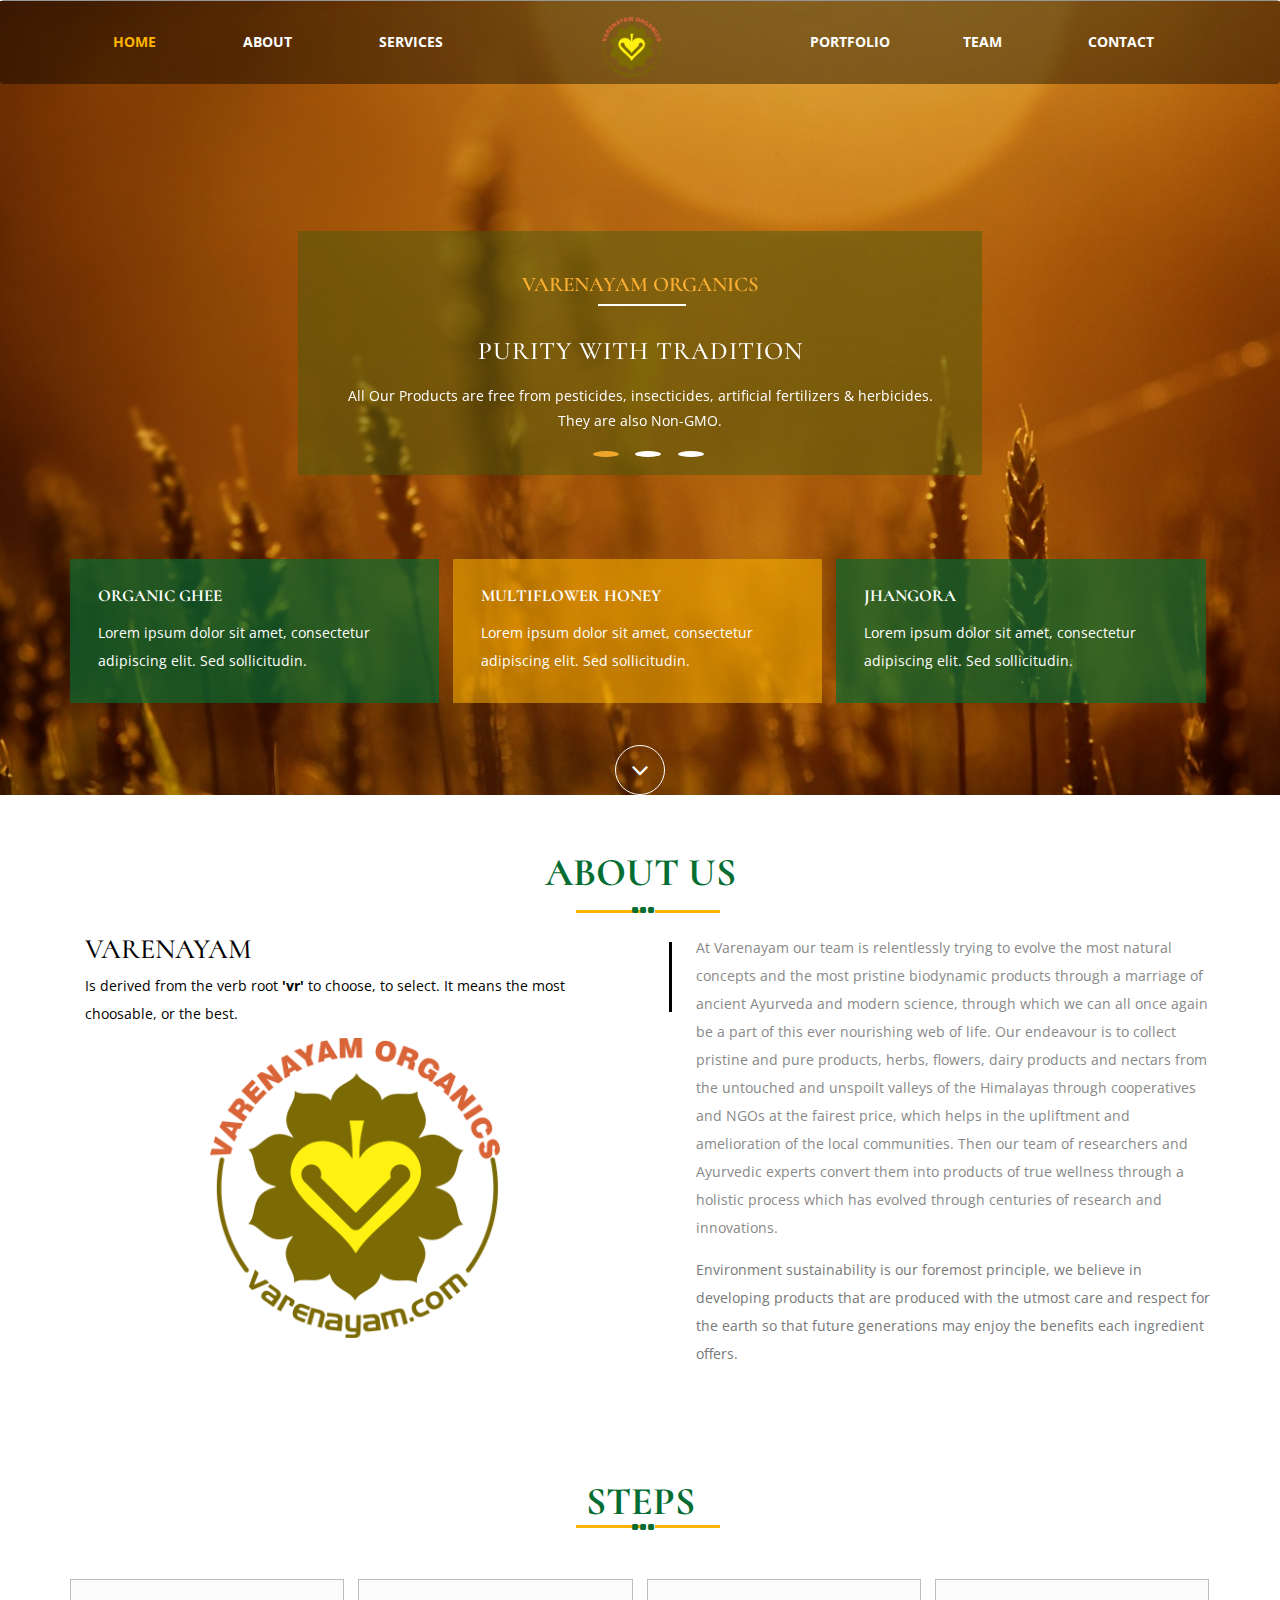
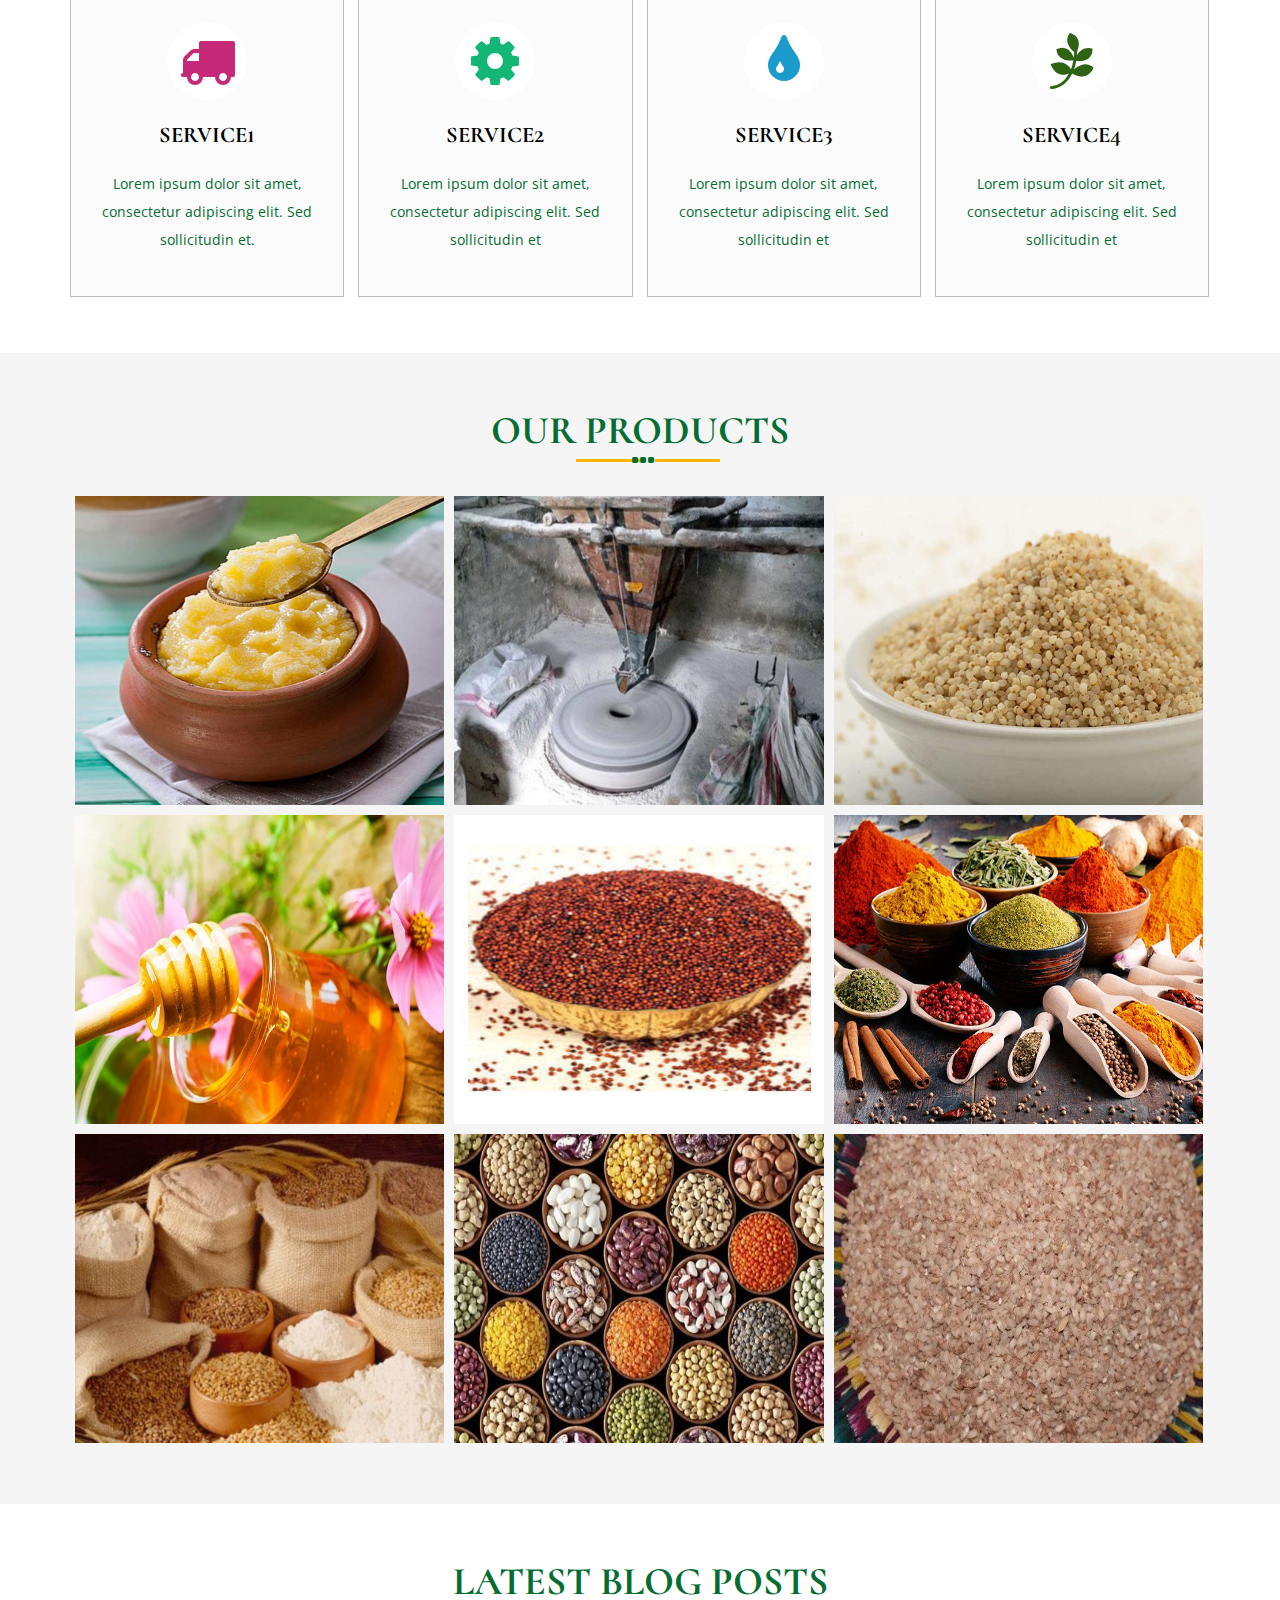
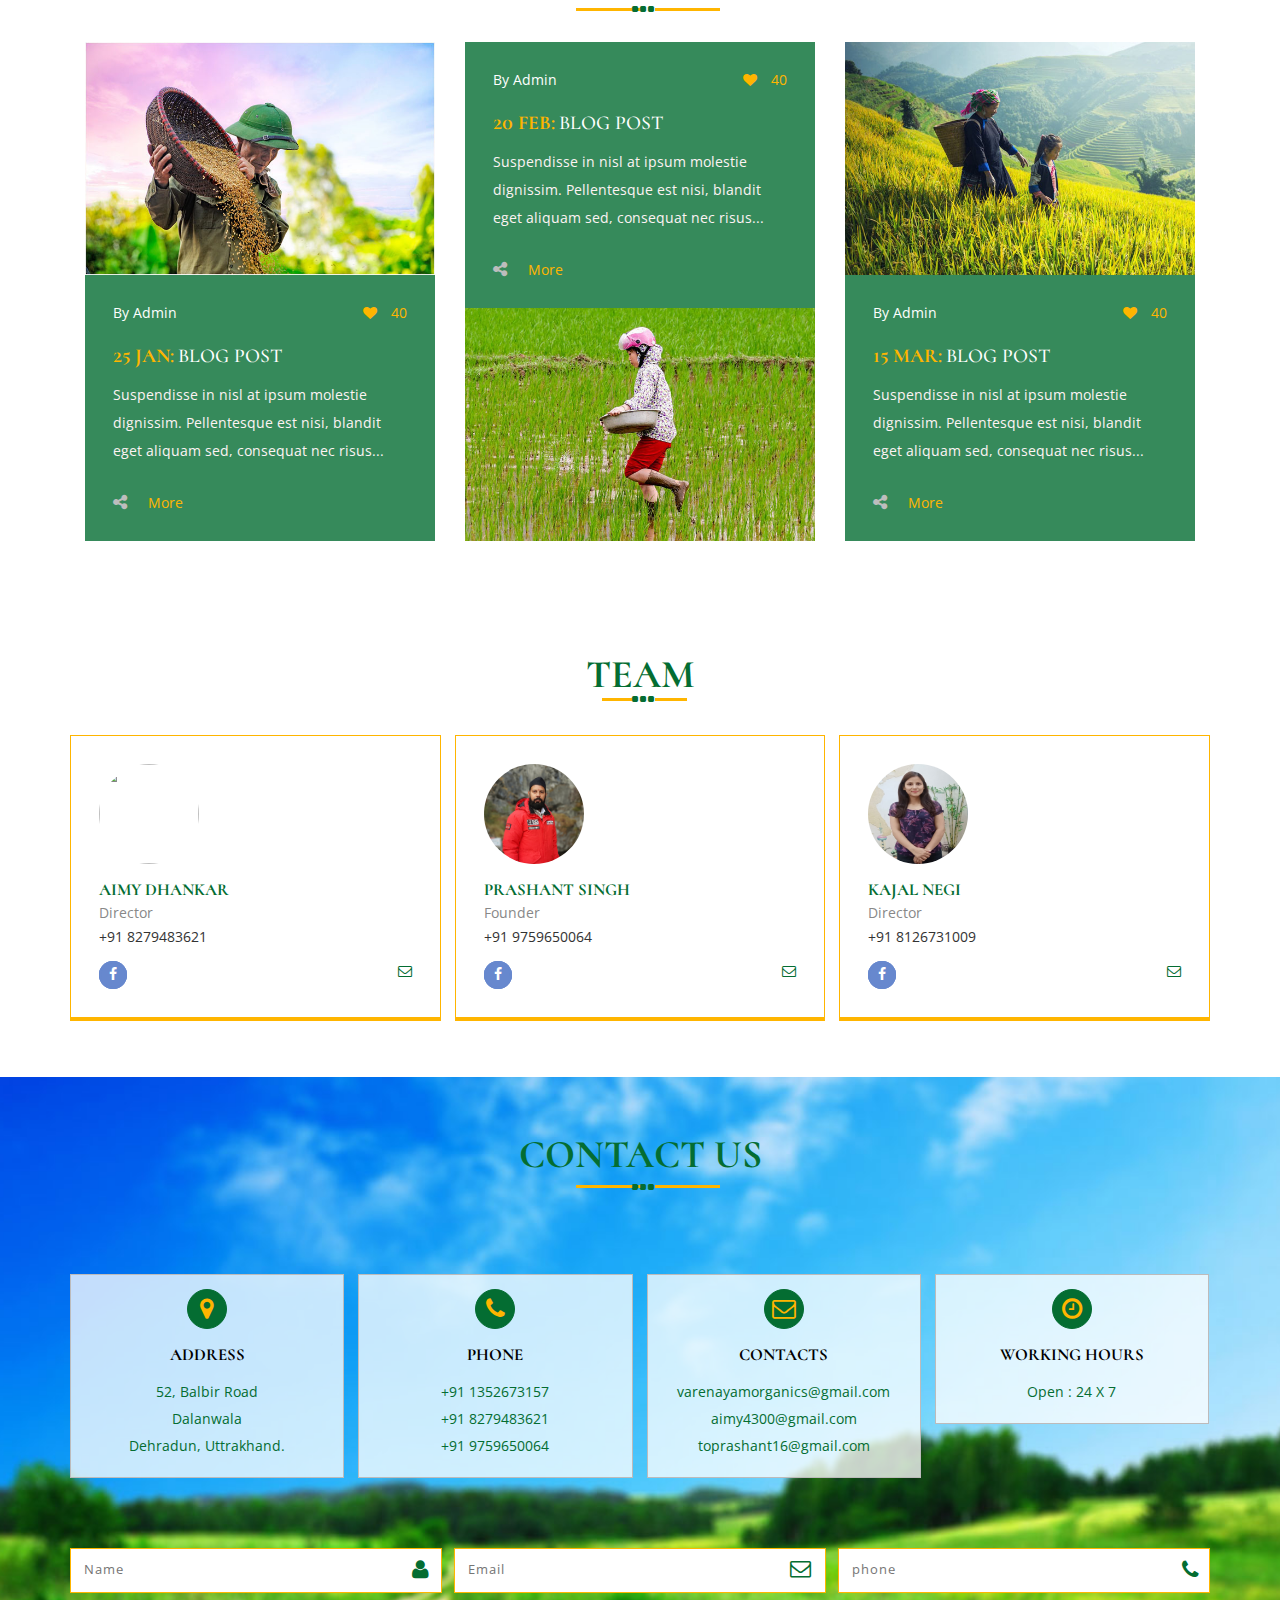
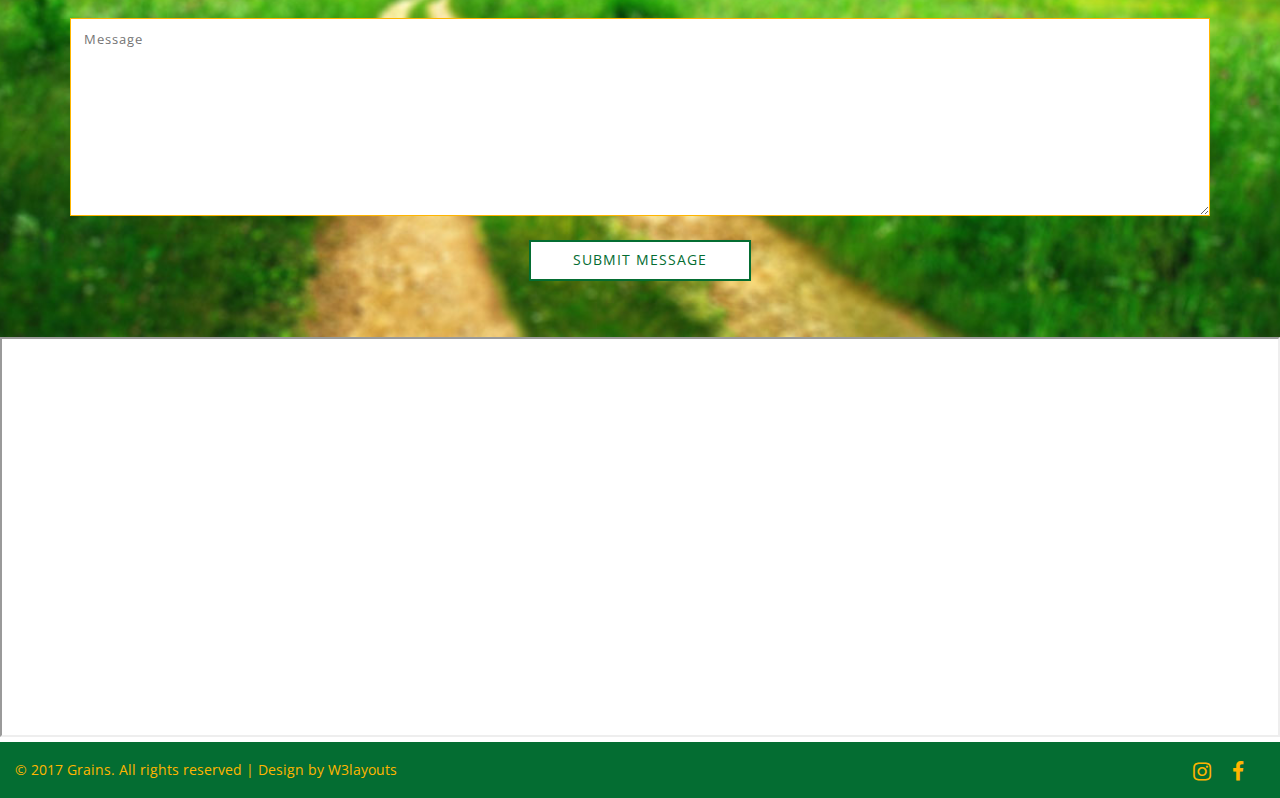
==== index.html @ 70517d74 "chnahes" ====
<!--
Author: W3layouts
Author URL: http://w3layouts.com
License: Creative Commons Attribution 3.0 Unported
License URL: http://creativecommons.org/licenses/by/3.0/
-->
<!DOCTYPE html>
<html lang="en">
<head>
<title>Varenayam Purity With Tradition</title>
<!-- custom-theme -->
<meta name="viewport" content="width=device-width, initial-scale=1">
<meta http-equiv="Content-Type" content="text/html; charset=utf-8" />
<meta name="keywords" content="Grains Responsive web template, Bootstrap Web Templates, Flat Web Templates, Android Compatible web template, 
Smartphone Compatible web template, free webdesigns for Nokia, Samsung, LG, SonyEricsson, Motorola web design" />
<script type="application/x-javascript"> addEventListener("load", function() { setTimeout(hideURLbar, 0); }, false);
		function hideURLbar(){ window.scrollTo(0,1); } </script>
<!-- //custom-theme -->
<script type="text/javascript" src="js/jquery-1.11.1.min.js"></script>
<script type="text/javascript" src="js/bootstrap.js"></script>

<!-- stylesheet -->
<link href="css/bootstrap.css" rel="stylesheet" type="text/css" media="all" />
<!-- Chocolat-CSS --> <link rel="stylesheet" href="css/chocolat.css"	  type="text/css" media="all">
<!-- animation --><link href="css/animate.css" rel="stylesheet" type="text/css" media="all">
<link href="css/style.css" rel="stylesheet" type="text/css" media="all" />
<!-- //stylesheet -->
<!-- online fonts -->
<link href="//fonts.googleapis.com/css?family=Cormorant+Unicase:300,400,500,600,700&subset=cyrillic,latin-ext,vietnamese" rel="stylesheet">
<link href='//fonts.googleapis.com/css?family=Open+Sans:400,300,300italic,400italic,600,600italic,700,700italic,800,800italic' rel='stylesheet' type='text/css'>
<!-- //online fonts -->
<!-- font-awesome-icons -->
<link href="css/font-awesome.css" type="text/css" rel="stylesheet"> 
<!-- //font-awesome-icons -->
<!-- Supportive-JavaScript -->
<script src="js/modernizr.js"></script>
<!-- //Supportive-JavaScript -->
<script type="text/javascript">
	jQuery(document).ready(function($) {
		$(".scroll").click(function(event){		
			event.preventDefault();
			$('html,body').animate({scrollTop:$(this.hash).offset().top},1000);
		});
	});
</script>
</head>
<body>
<!-- banner -->
<div class="banner">
	<nav class="navbar navbar-default">
		<div class="container">
		<div class="navbar-header navbar-left">
			<button type="button" class="navbar-toggle collapsed" data-toggle="collapse" data-target="#bs-example-navbar-collapse-1">
				<span class="sr-only">Toggle navigation</span>
				<span class="icon-bar"></span>
				<span class="icon-bar"></span>
				<span class="icon-bar"></span>
			</button>
			<div class="w3_navigation_pos">
				<a href="index.html"><img src = 'images/logo.png' style  = "width: 10%"></a>
			</div>
		</div>
		<!-- Collect the nav links, forms, and other content for toggling -->
		<div class="collapse navbar-collapse navbar-right" id="bs-example-navbar-collapse-1">
			<nav class="link-effect-2" id="link-effect-2">
				<ul class="nav navbar-nav">
					<li class="active"><a href="index.html" class="scroll"><span data-hover="Home">Home</span></a></li>
					<li><a href="#about" class="scroll"><span data-hover="About" >About</span></a></li>
					<li><a href="#services" class="scroll"><span data-hover="Services">Services</span></a></li>
					<li><a href="#por" class="scroll"><span data-hover="Portfolio">Portfolio</span></a></li>
					<li><a href="#team" class="scroll"><span data-hover="Portfolio">Team</span></a></li>
					<li><a href="#contact" class="scroll"><span data-hover="Contact">Contact</span></a></li>
				</ul>
			</nav>
		</div>
		</div>
	</nav>	
	<div class="banner-info">
		<div class="container">
			<div class="slider">
				<div class="callbacks_container">
					<ul class="rslides" id="slider4">
						<li>
							<div class="w3ls-text">
								<h5>VARENAYAM ORGANICS</h5>
								<h3>Purity With Tradition</h3>
								<p>All Our Products are free from pesticides, insecticides, artificial fertilizers & herbicides. <br /> They are also Non-GMO.</p>
							</div>
						</li>
						<li>
							<div class="w3ls-text">
								<h5>Vision</h5>
								<h3>holistic nourishment of body, mind and soul</h3>
								<p>We pride ourselves on growing herbs in the natural environs to maximize nutritional quality, health and environmental sustainability.</p>
							</div>
						</li>
						<li>
							<div class="w3ls-text">
								<h5>Quality Assurance</h5>
								<h3>Building Trust and relationships</h3>
								<p>At Varenayam we believe in the ideology of developing and nurturing trust and relationships starting from the producer till the consumer. </br> We believe in fair trade practices.</p>
							</div>
						</li>
					</ul>
				</div>
				<script src="js/responsiveslides.min.js"></script>
				<script>
					// You can also use "$(window).load(function() {"
					$(function () {
					  // Slideshow 4
					  $("#slider4").responsiveSlides({
						auto: true,
						pager:true,
						nav:true,
						speed: 500,
						namespace: "callbacks",
						before: function () {
						  $('.events').append("<li>before event fired.</li>");
						},
						after: function () {
						  $('.events').append("<li>after event fired.</li>");
						}
					  });
				
					});
				 </script>
				<!--banner Slider starts Here-->
			</div>
		</div>
		<div class="banner-bottom">
			<div class="container">
				<div class="col-md-4 col-sm-4 agile-banner-bottom-grid1 b1">
					<h3>Organic Ghee</h3>
					<p>Lorem ipsum dolor sit amet, consectetur adipiscing elit. Sed sollicitudin.</p>
				</div>
				<div class="col-md-4 col-sm-4 agile-banner-bottom-grid1 b2">
					<h3>Multiflower Honey</h3>
					<p>Lorem ipsum dolor sit amet, consectetur adipiscing elit. Sed sollicitudin.</p>
				</div>
				<div class="col-md-4 col-sm-4 agile-banner-bottom-grid1">
					<h3>Jhangora</h3>
					<p>Lorem ipsum dolor sit amet, consectetur adipiscing elit. Sed sollicitudin.</p>
				</div>
				<div class="clearfix"></div>
			</div>	
		</div>
		<div class="w3-arrow bounce animated">
			<a href="#about" class="scroll"><i class="fa fa-angle-down" aria-hidden="true"></i></a>
		</div>

	</div>
</div>
<!-- //banner -->	
<!-- about -->
<div class="jarallax agileits-about agile-section" id="about">
	<div class="container">
		<span class="wthree-line wthree-left"></span>
		<span class="wthree-line wthree-right"></span>
		<i class="fa fa-ellipsis-h" aria-hidden="true"></i>
		<h3 class="agileits-title text-center">about us</h3>
		<div class="w3agile-about">
			<div class="col-md-6 col-sm-6 col-xs-6 w3_agileits-about-left">
				<div class="agile-about-left">
					<h2 class="agileits-title">VARENAYAM</h2>
					<p>Is derived from the verb root <b>'vr'</b> to choose, to select. It means the most choosable, or the best.</p>
				</div>
				<div class="w3_agileits-about-bottom">
				</div>
			</div>
			<div class="col-md-6 col-sm-6 col-xs-6 w3_agileits-about-right">
				<span class="w3ls-abt"></span>
				<p>At Varenayam our team is relentlessly trying to evolve the most natural concepts and the most
					pristine biodynamic products through a marriage of ancient Ayurveda and modern science, through
					which we can all once again be a part of this ever nourishing web of life. Our endeavour is to collect
					pristine and pure products, herbs, flowers, dairy products and nectars from the untouched and
					unspoilt valleys of the Himalayas through cooperatives and NGOs at the fairest price, which helps in
					the upliftment and amelioration of the local communities. Then our team of researchers and
					Ayurvedic experts convert them into products of true wellness through a holistic process which has
					evolved through centuries of research and innovations. </p>
				<span class="w3ls-txt">Environment sustainability is our foremost principle, we believe in developing products that are
					produced with the utmost care and respect for the earth so that future generations may enjoy the
					benefits each ingredient offers. </span>
			</div>
			<div class="clearfix"></div>
		</div>
	</div>
</div>	
<!-- //about -->
<!-- services -->
<div class="jarallax agileits-services agile-section" id="services">
	<div class="container">
		<span class="wthree-line wthree-left"></span>
		<span class="wthree-line wthree-right"></span>
		<i class="fa fa-ellipsis-h" aria-hidden="true"></i>
		<h3 class="agileits-title text-center">Steps</h3>
		<div class="w3agile-services text-center">
			<div class="col-md-3 w3_agileits-service-grid">
				<span class="w3ls-icon fa fa-truck" aria-hidden="true"></span>
				<h4>service1</h4>
				<p>Lorem ipsum dolor sit amet, consectetur adipiscing elit. Sed sollicitudin et.</p>
			</div>
			<div class="col-md-3 w3_agileits-service-grid sr1">
				<span class="w3ls-icon fa fa-cog" aria-hidden="true"></span>
				<h4>service2</h4>
				<p>Lorem ipsum dolor sit amet, consectetur adipiscing elit. Sed sollicitudin et</p>
			</div>
			<div class="col-md-3 w3_agileits-service-grid sr2">
				<span class="w3ls-icon fa fa-tint" aria-hidden="true"></span>
				<h4>service3</h4>
				<p>Lorem ipsum dolor sit amet, consectetur adipiscing elit. Sed sollicitudin et</p>
			</div>
			<div class="col-md-3 w3_agileits-service-grid">
				<span class="w3ls-icon fa fa-pagelines" aria-hidden="true"></span>
				<h4>service4</h4>
				<p>Lorem ipsum dolor sit amet, consectetur adipiscing elit. Sed sollicitudin et</p>
			</div>
			<div class="clearfix"></div>
		</div>
	</div>
</div>	
<!-- //services -->
<!-- portfolio -->	
<div class="jarallax wthreelocationsaits agile-section" id="portfolio">
	<div class="container">
		<span class="wthree-line wthree-left"></span>
		<span class="wthree-line wthree-right"></span>
		<i class="fa fa-ellipsis-h" aria-hidden="true"></i>
			<h3 class="agileits-title text-center">Our Products</h3>
			<section class="grid3d vertical" id="grid3d">
				<div class="grid-wrap">
					<div class="grid">
						<figure class="col-md-4 effect-zoe"><img src="images/ghee.jpg" alt="Odyssey"><figcaption><h4>Cow Desi Ghee</h4></figcaption></figure>
						<figure class="col-md-4 effect-zoe"><img src="images/chakki.jpeg" alt="Odyssey"><figcaption><h4>Whole Wheat Flour</h4></figcaption></figure>
						<figure class="col-md-4 effect-zoe"><img src="images/Jhangora.jpg" alt="Odyssey"><figcaption><h4>Jhangora</h4></figcaption></figure>
						<figure class="col-md-4 effect-zoe"><img src="images/honey.jpg" alt="Odyssey"><figcaption><h4>Multi Flower Honey</h4></figcaption></figure>
						<figure class="col-md-4 effect-zoe"><img src="images/madwa.jpg" alt="Odyssey"><figcaption><h4>Mandua</h4></figcaption></figure>
						<figure class="col-md-4 effect-zoe"><img src="images/spices.jpg" alt="Odyssey"><figcaption><h4>Spices</h4></figcaption></figure>
						<figure class="col-md-4 effect-zoe"><img src="images/mflour.jpg" alt="Odyssey"><figcaption><h4>Multi Grain Flour</h4></figcaption></figure>
						<figure class="col-md-4 effect-zoe"><img src="images/dals.jpeg" alt="Odyssey"><figcaption><h4>Pulses</h4></figcaption></figure>
						<figure class="col-md-4 effect-zoe"><img src="images/rrice.jpg" alt="Odyssey"><figcaption><h4>Red Rice</h4></figcaption></figure>
					</div>
				</div>
				<div class="content">
					<div>
						<div class="dummy-img dummy-img-1"><img src="images/ghee.jpg" alt="Odyssey"></div>
						<p class="dummy-text aitsheadingw3">Cow Desi Ghee</p>
						<p class="dummy-text">Contrary to popular belief, Lorem Ipsum is not simply random text. It has roots in a piece of classical Latin literature from 45 BC, making it over 2000 years old. Richard McClintock, a Latin professor at Hampden-Sydney College in Virginia. Lorem ipsum dolor sit amet, consectetur adipisicing elit, sed do eiusmod tempor incididunt ut labore et dolore magna aliqua.</p>
					</div>
					<div>
						<div class="dummy-img dummy-img-2"><img src="images/chakki.jpeg" alt="Odyssey"></div>
						<p class="dummy-text aitsheadingw3">Whole Wheat Flour</p>
						<p class="dummy-text">Contrary to popular belief, Lorem Ipsum is not simply random text. It has roots in a piece of classical Latin literature from 45 BC, making it over 2000 years old. Richard McClintock, a Latin professor at Hampden-Sydney College in Virginia. Lorem ipsum dolor sit amet, consectetur adipisicing elit, sed do eiusmod tempor incididunt ut labore et dolore magna aliqua.</p>
					</div>
					<div>
						<div class="dummy-img dummy-img-3"><img src="images/Jhangora.jpg" alt="Odyssey"></div>
						<p class="dummy-text aitsheadingw3">Jhangora</p>
						<p class="dummy-text">Contrary to popular belief, Lorem Ipsum is not simply random text. It has roots in a piece of classical Latin literature from 45 BC, making it over 2000 years old. Richard McClintock, a Latin professor at Hampden-Sydney College in Virginia. Lorem ipsum dolor sit amet, consectetur adipisicing elit, sed do eiusmod tempor incididunt ut labore et dolore magna aliqua.</p>
					</div>
					<div>
						<div class="dummy-img dummy-img-4"><img src="images/honey.jpg" alt="Odyssey"></div>
						<p class="dummy-text aitsheadingw3">Multi Flower Honey</p>
						<p class="dummy-text">Contrary to popular belief, Lorem Ipsum is not simply random text. It has roots in a piece of classical Latin literature from 45 BC, making it over 2000 years old. Richard McClintock, a Latin professor at Hampden-Sydney College in Virginia. Lorem ipsum dolor sit amet, consectetur adipisicing elit, sed do eiusmod tempor incididunt ut labore et dolore magna aliqua.</p>
					</div>
					<div>
						<div class="dummy-img dummy-img-5"><img src="images/madwa.jpg" alt="Odyssey"></div>
						<p class="dummy-text aitsheadingw3">Mandua</p>
						<p class="dummy-text">Contrary to popular belief, Lorem Ipsum is not simply random text. It has roots in a piece of classical Latin literature from 45 BC, making it over 2000 years old. Richard McClintock, a Latin professor at Hampden-Sydney College in Virginia. Lorem ipsum dolor sit amet, consectetur adipisicing elit, sed do eiusmod tempor incididunt ut labore et dolore magna aliqua.</p>
					</div>
					<div>
						<div class="dummy-img dummy-img-6"><img src="images/spices.jpg" alt="Odyssey"></div>
						<p class="dummy-text aitsheadingw3">Spices</p>
						<p class="dummy-text">Contrary to popular belief, Lorem Ipsum is not simply random text. It has roots in a piece of classical Latin literature from 45 BC, making it over 2000 years old. Richard McClintock, a Latin professor at Hampden-Sydney College in Virginia. Lorem ipsum dolor sit amet, consectetur adipisicing elit, sed do eiusmod tempor incididunt ut labore et dolore magna aliqua.</p>
					</div>
					<div>
						<div class="dummy-img dummy-img-7"><img src="images/mflour.jpg" alt="Odyssey"></div>
						<p class="dummy-text aitsheadingw3">Multi Grain Flour</p>
						<p class="dummy-text">Contrary to popular belief, Lorem Ipsum is not simply random text. It has roots in a piece of classical Latin literature from 45 BC, making it over 2000 years old. Richard McClintock, a Latin professor at Hampden-Sydney College in Virginia. Lorem ipsum dolor sit amet, consectetur adipisicing elit, sed do eiusmod tempor incididunt ut labore et dolore magna aliqua.</p>
					</div>
					<div>
						<div class="dummy-img dummy-img-8"><img src="images/dals.jpeg" alt="Odyssey"></div>
						<p class="dummy-text aitsheadingw3">Pulses</p>
						<p class="dummy-text">Contrary to popular belief, Lorem Ipsum is not simply random text. It has roots in a piece of classical Latin literature from 45 BC, making it over 2000 years old. Richard McClintock, a Latin professor at Hampden-Sydney College in Virginia. Lorem ipsum dolor sit amet, consectetur adipisicing elit, sed do eiusmod tempor incididunt ut labore et dolore magna aliqua.</p>
					</div>
					<div>
						<div class="dummy-img dummy-img-9"><img src="images/rrice.jpg" alt="Odyssey"></div>
						<p class="dummy-text aitsheadingw3">Red Rice</p>
						<p class="dummy-text">Contrary to popular belief, Lorem Ipsum is not simply random text. It has roots in a piece of classical Latin literature from 45 BC, making it over 2000 years old. Richard McClintock, a Latin professor at Hampden-Sydney College in Virginia. Lorem ipsum dolor sit amet, consectetur adipisicing elit, sed do eiusmod tempor incididunt ut labore et dolore magna aliqua.</p>
					</div>
					<span class="loading"></span>
					<span class="icon close-content"><i class="fa fa-times" aria-hidden="true"></i></span>
				</div>
			</section>
		</div>
	</div>
	<!-- //portfolio -->
	<!-- blog -->	
<div class="blog jarallax  agile-section" id="blog">
	<div class="container">
		<span class="wthree-line wthree-left"></span>
		<span class="wthree-line wthree-right"></span>
		<i class="fa fa-ellipsis-h" aria-hidden="true"></i>
		<h3 class="agileits-title text-center">latest blog posts</h3>
		<div class="w3-blog-grids">
			<div class="col-md-4 col-sm-4 col-xs-4 w3-blog">
				<div class="agileits-img">
					<a href="#" data-toggle="modal" data-target="#myModal"> 
						<img src="images/2.jpg" alt="" class="img-responsive"/>
					</a>
				</div>  
				<div class="agileits-blog-bottom">	
					<div class="w3-agile-post-info">
						<ul>
							<li class="w3ls-icon-left">By <a href="#">Admin</a></li>
							<li class="w3ls-icon-right"><i class="fa fa-heart" aria-hidden="true"></i>40</li>
						</ul>
						<div class="clearfix"></div>
						<a href="#" data-toggle="modal" data-target="#myModal"><h5>25 jan:</h5>	<h4>blog post</h4></a>
						<p>Suspendisse in nisl at ipsum molestie dignissim. Pellentesque est nisi, blandit eget aliquam sed, consequat nec risus...</p>
					</div>
					<a href="#"><i class="w3-agile-share fa fa-share-alt" aria-hidden="true"></i></a>
					<div class="w3-blog w3l-button">
						<a href="#" data-toggle="modal" data-target="#myModal">More</a>
					</div>
				</div>
			</div>
			<div class="col-md-4 col-sm-4 col-xs-4 w3-blog b2">
				<div class="agileits-blog-bottom">		
					<div class="w3-agile-post-info">
						<ul>
							<li class="w3ls-icon-left">By <a href="#">Admin</a></li>
							<li class="w3ls-icon-right"><i class="fa fa-heart" aria-hidden="true"></i>40</li>
						</ul>
						<div class="clearfix"></div>
						<a href="#" data-toggle="modal" data-target="#myModal"><h5>20 feb:</h5>	<h4>blog post</h4></a>
						<p>Suspendisse in nisl at ipsum molestie dignissim. Pellentesque est nisi, blandit eget aliquam sed, consequat nec risus...</p>
					</div>
					<a href="#"><i class="w3-agile-share fa fa-share-alt" aria-hidden="true"></i></a>
					<div class="w3-blog w3l-button">
						<a href="#" data-toggle="modal" data-target="#myModal">More</a>
					</div>
				</div>
				<div class="agileits-img">
					<a href="#" data-toggle="modal" data-target="#myModal"> 
						<img src="images/10.jpg" alt="" class="img-responsive"/>
					</a>
				</div> 
			</div>	
			<div class="col-md-4 col-sm-4 col-xs-4 w3-blog b3">
				<div class="agileits-img">
					<a href="#" data-toggle="modal" data-target="#myModal"> 
						<img src="images/9.jpg" alt="" class="img-responsive"/>
					</a>
				</div>  
				 
				<div class="agileits-blog-bottom">		
					<div class="w3-agile-post-info">
						<ul>
							<li class="w3ls-icon-left">By <a href="#">Admin</a></li>
							<li class="w3ls-icon-right"><i class="fa fa-heart" aria-hidden="true"></i>40</li>
						</ul>
						<div class="clearfix"></div>
						<a href="#" data-toggle="modal" data-target="#myModal"><h5>15 mar:</h5>	<h4>blog post</h4></a>
						<p>Suspendisse in nisl at ipsum molestie dignissim. Pellentesque est nisi, blandit eget aliquam sed, consequat nec risus...</p>
					</div>
					<a href="#"><i class="w3-agile-share fa fa-share-alt" aria-hidden="true"></i></a>
					<div class="w3-blog w3l-button">
						<a href="#" data-toggle="modal" data-target="#myModal">More</a>
					</div>
			  </div>
			</div>
			<div class="clearfix"></div>
		</div>
     </div>	
    </div>
<!-- //blog -->	
<!-- team -->
<div class="jarallax agileits-team agile-section" id="team">
	<div class="container">
		<span class="wthree-line wthree-left"></span>
		<span class="wthree-line wthree-right"></span>
		<i class="fa fa-ellipsis-h" aria-hidden="true"></i>
		<h3 class="agileits-title text-center">team</h3>
		<div class="w3agile-team">
			<div class="col-md-4  col-sm-4 w3_agileits-team-grid">
				<img src="images/director.jpg" style="width: 100px; height: 100px;" class="img-responsive" alt="">
				<div class="team-text">
					<h4>Aimy Dhankar </h4>
					<p>Director</p>
					<span>+91 8279483621</span>
				</div>	
				 <div class="social">
                        <ul>
							<li><a class="icon fb" href="https://facebook.com/aimy4300"><i class="fa fa-facebook"></i></a></li>
						</ul>
				</div>
				<div class="team-msg">
					<a class="icon gp" href="mailto:aimy4300@gmail.com"><i class="fa fa-envelope-o"></i></a>
				</div>
				<div class="clearfix"></div>
			</div>
			<div class="col-md-4 col-sm-4 w3_agileits-team-grid t2">
				<img src="images/founder.jpg" style="width: 100px; height: 100px;" class="img-responsive" alt="">
				<div class="team-text">
					<h4>Prashant Singh</h4>
					<p>Founder</p>
					<span>+91 9759650064</span>
				</div>	
				 <div class="social">
                        <ul>
							<li><a class="icon fb" href="https://facebook.com/tomanuj"><i class="fa fa-facebook"></i></a></li>

						</ul>
				</div>
				<div class="team-msg">
					<a class="icon gp" href="#"><i class="fa fa-envelope-o"></i></a>
				</div>
				<div class="clearfix"></div>
			</div>
			<div class="col-md-4 col-sm-4 w3_agileits-team-grid">
				<img src="images/director1.jpg" style="width: 100px; height: 100px;" class="img-responsive" alt="">
				<div class="team-text">
					<h4>Kajal Negi</h4>
					<p>Director</p>
					<span>+91 8126731009</span>
				</div>	
				 <div class="social">
                        <ul>
							<li><a class="icon fb" href="https://facebook.com/kajal.negi"><i class="fa fa-facebook"></i></a></li>
						</ul>
				</div>
				<div class="team-msg">
					<a class="icon gp" href="#"><i class="fa fa-envelope-o"></i></a>
				</div>
				<div class="clearfix"></div>
			</div>
			<div class="clearfix"></div>
		</div>
	</div>
</div>	
<!-- //team -->
<!-- Contact-form -->
<div class="jarallax contact-form agile-section" id="contact">
	<div class="container">	
	<span class="wthree-line wthree-left"></span>
	<span class="wthree-line wthree-right"></span>
	<i class="fa fa-ellipsis-h" aria-hidden="true"></i>
	<h3 class="agileits-title text-center">Contact Us</h3>
	<div class="w3agile-contact text-center">
			<div class="col-md-3 col-sm-3 w3_agileits-contact-grid">
				<span class="w3ls-icon fa fa-map-marker" aria-hidden="true"></span>
				<h4>Address</h4>
				<ul>
					<li>52, Balbir Road</li>
					<li>Dalanwala</li>
					<li>Dehradun, Uttrakhand.</li>
				</ul>
			</div>
			<div class="col-md-3 col-sm-3 w3_agileits-contact-grid sr1">
				<span class="w3ls-icon fa fa-phone" aria-hidden="true"></span>
				<h4>phone</h4>
				<ul>
					<li>+91 1352673157</li>
					<li>+91 8279483621</li>
					<li>+91 9759650064</li>
				</ul>
			</div>
			<div class="col-md-3 col-sm-3 w3_agileits-contact-grid sr2">
				<span class="w3ls-icon fa fa-envelope-o fa-lg" aria-hidden="true"></span>
				<h4>contacts</h4>
				<ul>
					<li><a href="mailto:varenayamorganics@gmail.com">varenayamorganics@gmail.com</a></li>
					<li><a href="mailto:aimy4300@gmail.com">aimy4300@gmail.com</a></li>
					<li><a href="mailto:toprashant16@gmail.com">toprashant16@gmail.com</a></li>
				</ul>
			</div>
			<div class="col-md-3 col-sm-3 w3_agileits-contact-grid">
				<span class="w3ls-icon fa fa-clock-o" aria-hidden="true"></span>
				<h4>working hours</h4>
				<ul>
					<li>Open : <span> 24 X 7</span></li>
					<li><span></span></li>
					<li><span></span></li>
				</ul>
			</div>
			<div class="clearfix"></div>
		</div>
		<form action="#" method="post">
			<div class="w3ls-input">
				<input type="text" placeholder="Name" name="name" required="">
				<div class="w3l-icon w3ls-form-icon1"><i class="w3ls-icon fa fa-user" aria-hidden="true"></i></div>
			</div>	
			<div class="w3ls-input">
				<input type="email" placeholder="Email" name="email" class="email" required="">
				<div class="w3l-icon w3ls-form-icon2"><i class="w3ls-icon  fa fa-envelope-o fa-lg" aria-hidden="true"></i></div>
			</div>	
			<div class="w3ls-input">
				<input type="text" class="phone" placeholder="phone" name="phone" required="">
				<div class="w3l-icon w3ls-form-icon3"><i class="w3ls-icon  fa fa-phone" aria-hidden="true"></i></div>
			</div>
			<div class="clear"></div>
			<textarea placeholder="Message" name="message" required=""></textarea>
			<button class="btn1">Submit message</button>
		</form>
	</div>	
</div>	
<!-- //Contact-form -->
<!-- modal -->
<div class="modal about-modal fade" id="myModal" tabindex="-1" role="dialog">
	<div class="modal-dialog" role="document">
		<div class="modal-content">
			<div class="modal-header"> 
				<button type="button" class="close" data-dismiss="modal" aria-label="Close"><span aria-hidden="true">&times;</span></button>						
					<h4 class="modal-title">grains</h4>
			</div> 
			<div class="modal-body">
				<div class="agileits-w3layouts-info">
					<img src="images/2.jpg" alt="" />
					<p>Duis venenatis, turpis eu bibendum porttitor, sapien quam ultricies tellus, ac rhoncus risus odio eget nunc. Pellentesque ac fermentum diam. Integer eu facilisis nunc, a iaculis felis. Pellentesque pellentesque tempor enim, in dapibus turpis porttitor quis. Suspendisse ultrices hendrerit massa. Nam id metus id tellus ultrices ullamcorper.  Cras tempor massa luctus, varius lacus sit amet, blandit lorem. Duis auctor in tortor sed tristique. Proin sed finibus sem.</p>
				</div>
			</div>
		</div>
	</div>
</div>
<!-- //modal -->
<!-- map -->
<div class="agileits_w3layouts-map">
	<iframe src="https://www.google.com/maps/embed?pb=!1m18!1m12!1m3!1d3444.462750603203!2d78.0480968154597!3d30.30935271296375!2m3!1f0!2f0!3f0!3m2!1i1024!2i768!4f13.1!3m3!1m2!1s0x390929af2e5fb85f%3A0x569682c3dc7d3b33!2sBalbir%20Rd%2C%20Model%20Colony%2C%20Dalanwala%2C%20Dehradun%2C%20Uttarakhand%20248001!5e0!3m2!1sen!2sin!4v1580049917605!5m2!1sen!2sin"></iframe>
</div>
<!--//map -->
<!-- footer -->
<div class="agileits_w3layouts-footer">
	<div class="col-md-6  agileinfo-copyright">
		<p>© 2017 Grains. All rights reserved | Design by <a href="//w3layouts.com/">W3layouts</a></p>
	</div>
	<div class="col-md-6 agileinfo-icons">
		<ul>
			<li><a class="icon fb" href="https://facebook.com/varenayam"><i class="fa fa-facebook"></i></a></li>
			<li><a class="icon fb" href="https://instagram.com/varenayam.organics"><i class="fa fa-instagram"></i></a></li>
		</ul>
	</div>
</div>
<!-- //footer -->
<!--portfolio-JavaScript -->
		<script src="js/classie.js"></script>
		<script src="js/helper.js"></script>
		<script src="js/grid3d.js"></script>
		<script>
			new grid3D( document.getElementById( 'grid3d' ) );
		</script>
<!-- portfolio-JavaScript --
<script src="js/jarallax.js"></script>
<script src="js/SmoothScroll.min.js"></script>
<script type="text/javascript">
	/* init Jarallax */
	$('.jarallax').jarallax({
		speed: 0.5,
		imgWidth: 1366,
		imgHeight: 768
	})
</script>
<!-- here starts scrolling icon -->
		<script type="text/javascript">
			$(document).ready(function() {
				/*
					var defaults = {
					containerID: 'toTop', // fading element id
					containerHoverID: 'toTopHover', // fading element hover id
					scrollSpeed: 1200,
					easingType: 'linear' 
					};
				*/
										
				$().UItoTop({ easingType: 'easeOutQuart' });
									
				});
		</script>
		
		<!-- start-smoth-scrolling -->
		<script type="text/javascript" src="js/move-top.js"></script>
		<script type="text/javascript" src="js/easing.js"></script>
		<script type="text/javascript">
			jQuery(document).ready(function($) {
				$(".scroll").click(function(event){		
					event.preventDefault();
					$('html,body').animate({scrollTop:$(this.hash).offset().top},1000);
				});
			});
		</script>
		<!-- /ends-smoth-scrolling -->
	<!-- //here ends scrolling icon -->
</body>	
</html>
---- css/chocolat.css ----
body{
	margin:0;
	padding:0;
}
#Choco_overlay{
	background:rgba(0, 0, 0, 0.9) !important;
	position: fixed;
	top: 0;
	left: 0;
	z-index: 1000;
	width: 100%;
	height: 100%;
	display:none;
	padding:0;
	margin:0;
}
#Choco_content{
	display:none;
	width:800px;
	height:600px;
	z-index:1001;
	position:fixed;
	left:50%;
	top:50%;
	margin-left:-400px;
	margin-top:-300px;
	border-top:1px solid transparent;/*Yes, adjust image perfectly at the center of a box, don't know why.*/
}
#Choco_left_arrow{
	float:left;
	background-image:url(../images/left.png)!important;
	background-position:12%;
	left:-2%;
}
#Choco_right_arrow{
	float:right;
	background-image:url(../images/right.png)!important;
	background-position:88%;
	left:2%;
}
.Choco_arrows{
	background-repeat:no-repeat;
	display:none;
	position:relative;
	cursor:pointer;
	width:49%;
	top:-100%;
	height:100%;
	margin-top:-30px;
}
#Choco_container_photo{
	text-align:center;
	width:800px;
	height:600px;
	/*background:url(../images/ajax-loader.gif) center center no-repeat;*/
}
#Choco_container_description{
	padding:0;
	height:26px;
	width:100%;
	color:#FFFFFF;
	font-family:Tahoma;
	clear:both;
	position:relative;
	font-size:12px;
	margin-top:-5px;
	overflow:hidden;
	visibility:hidden;
}
#Choco_container_title{
	float:left;
	padding:5px;
}
#Choco_container_via{
	padding:5px;
	float:right;
}
#Choco_container_via a{
	color:gray;
}
#Choco_container_via a:hover{
	color:white;
	background:gray;
}
#Choco_close{
	width:35px;
	height:35px;
	background-image:url(../images/close.png)!important;
	background-repeat:no-repeat;
	z-index:1002;
	cursor:pointer;
	margin: 0px 0px 15px 0px;
	display:none;
}
#Choco_loading{
	width:24px;
	height:24px;
	background-image:url(../images/loading.png);
	background-repeat:no-repeat;
	z-index:1002;
	cursor:pointer;
	float:right;
	margin-top:-20px;
	display:none;
}
#Choco_bigImage{
	display:none;
	position:relative;
	width:100%;
	height:100%;
	margin-top:-5px;
}
---- css/style.css ----
/*--Author: W3Layouts
	Author URL: http://w3layouts.com
	License: Creative Commons Attribution 3.0 Unported
	License URL: http://creativecommons.org/licenses/by/3.0/
 --*/
/*-- Reset Code --*/
body { 
	padding: 0;
	margin: 0;
	background: #FFF;
	font-family: 'Open Sans', sans-serif;
}
body a {
	transition: 0.5s all;
	-webkit-transition: 0.5s all;
	-moz-transition: 0.5s all;
	-o-transition: 0.5s all;
	-ms-transition: 0.5s all;
	text-decoration: none;
}
body a:hover {
	text-decoration: none;
}

body a:focus, a:hover {
	text-decoration: none;
	outline:none;
}
input[type="button"], input[type="submit"], button.btn {
	-webkit-transition: 0.5s all;
	-moz-transition: 0.5s all;
	-o-transition: 0.5s all;
	-ms-transition: 0.5s all;
	transition: 0.5s all;
}
h1, h2, h3, h4, h5, h6 {
	margin: 0;
	padding: 0;
	font-family: 'Cormorant Unicase', serif;
}
ul {
	margin: 0;
	padding: 0;
	list-style-type:none;
}
label {
	margin: 0;
}
.text-center {
	text-align: center;
}

ul {
	margin: 0;
	padding: 0;
}

label {
	margin: 0;
}

img {
	width: 100%;
}

a:focus, a:hover {
	text-decoration: none;
	outline: none;
}

/*-- //Reset-Code --*/
p {
	margin: 0;
	line-height: 2;
	font-size: 1em;
	color:#888;
}
input[type="submit"],input[type="reset"],a{
	-webkit-transition: 0.5s ease-in;
    -moz-transition: 0.5s ease-in;
    -ms-transition: 0.5s ease-in;
    -o-transition: 0.5s ease-in;
    transition:0.5s ease-in;
}
/*-- banner --*/
.banner{
	background:url(../images/b.jpg) no-repeat fixed center;
	background-size:cover;
	-webkit-background-size:cover;
	-moz-background-size:cover;
	-o-background-size:cover;
	-ms-background-size:cover;
}
/*-- nav --*/
.navbar-default {
    background: none;
    border: none;
}
.navbar {
    margin-bottom: 0;
}
.w3_navigation {
    border-top: 1px solid #999;
	position:relative;
}
.navbar-nav {
    float: none;
}
.navbar-collapse {
    padding: 0;
}
.navbar-right {
    float: none !important;
    margin-right: 0;
}
.navbar-default .navbar-nav > .active > a, .navbar-default .navbar-nav > .active > a:hover, .navbar-default .navbar-nav > .active > a:focus {
    color:#ffb500;
    background: none;
}
.navbar-default .navbar-nav > li > a {
    color: #fff;
    font-weight: 700;
}
.navbar-nav > li > a {
    margin: 0em 3em;
    padding: 0 .1em;
    line-height: 1em;
    text-transform: uppercase;
	font-size:1em;
}
.navbar-nav > li:nth-child(4) a {
    margin-right: 2em !important;
    margin-left: 23em;
}
.w3_navigation_pos{
	position: absolute;
    top:20%;
    left:47%;
    z-index: 1;
}
.navbar-default .navbar-nav > li > a:hover, .navbar-default .navbar-nav > li > a:focus {
    color: #fff;
}
.w3_navigation_pos h1 a{
	font-size: 1em;
    color:#fff;
    text-decoration: none;
    text-transform: uppercase;
    font-weight: 800;
    display: block;
}
.navbar-default .navbar-nav > li > a:hover{
    color:#ffb500;
}
.w3_navigation_pos h1 a span {
    padding: .15em .6em;
    display: inline-block;
    background: #046d32;
}
.w3_navigation_pos h1 a i {
    padding: .15em .3em;
    font-style: normal;
    display: inline-block;
}
nav.navbar.navbar-default {
    background: rgba(0, 0, 0, 0.41);
	padding: 2.5em 0;
}
.navbar-default .navbar-nav > .open > a, .navbar-default .navbar-nav > .open > a:hover, .navbar-default .navbar-nav > .open > a:focus {
    color: #fff;
    background-color: transparent;
}
/*-- banner-info --*/
.jarallax {
    position: relative;
    background-size: cover;
    background-repeat: no-repeat;
    background-position: 50% 50%;
}
.banner-info{
    padding: 12.5em 0 0;
}
.w3ls-text {
    padding: 3em 2em;
    width: 60%;
    background: rgba(67, 91, 14, 0.46);
    text-align: center;
    margin: 0 auto;
}
.w3ls-text h3{
	font-size: 1.8em;
    color: #FFFFFF;
    margin: 0;
    letter-spacing: 1px;
	text-transform:uppercase;
}
.w3ls-text h5{
    font-size: 1.5em;
    text-transform: uppercase;
    margin: 0;
    position: relative;
    font-weight: 600;
    color: #fbb034;
    padding-bottom: 2em;
}
.w3ls-text h5:after {
    content: '';
    position: absolute;
    height: 2px;
    width: 14%;
    background: #FFFFFF;
    top: 31px;
    left: 272px;
}
.w3ls-text p{
	font-size:1em;
	line-height:1.8em;
	margin:1.2em 0 0 0;
	color:#FFFFFF;
}
/*--slider--*/
/*--slider--*/
#slider2,
#slider3 {
  box-shadow: none;
  -moz-box-shadow: none;
  -webkit-box-shadow: none;
  margin: 0 auto;
}
.rslides_tabs li:first-child {
  margin-left: 0;
}
.rslides_tabs .rslides_here a {
  background: rgba(255,255,255,.1);
  color: #fff;
  font-weight: bold;
}
.events {
  list-style: none;
}
.callbacks_container {
  position: relative;
  float: left;
  width: 100%;
}
.callbacks {
  position: relative;
  list-style: none;
  overflow: hidden;
  width: 100%;
  padding: 0;
  margin: 0;
}
.callbacks li {
  position: absolute;
  width: 100%;
}
.callbacks img {
  position: relative;
  z-index: 1;
  height: auto;
  border: 0;
}
.callbacks .caption {
	display: block;
	position: absolute;
	z-index: 2;
	font-size: 20px;
	text-shadow: none;
	color: #fff;
	left: 0;
	right: 0;
	padding: 10px 20px;
	margin: 0;
	max-width: none;
	top: 10%;
	text-align: center;
}
.callbacks_nav {
    position: absolute;
    -webkit-tap-highlight-color: rgba(0,0,0,0);
    bottom: -50%;
    left: 0;
    opacity: 0.6;
    z-index: 3;
    text-indent: -9999px;
    overflow: hidden;
    text-decoration: none;
    width: 0;
    height: 0;
	background;none;
}
 .callbacks_nav:hover{
  	opacity: 0.3;
  }

#slider3-pager a {
  display: inline-block;
}
#slider3-pager span{
  float: left;
}
#slider3-pager span{
	width:100px;
	height:15px;
	background:#fff;
	display:inline-block;
	border-radius:30em;
	opacity:0.6;
}
#slider3-pager .rslides_here a {
  background: #FFF;
  border-radius:30em;
  opacity:1;
}
#slider3-pager a {
  padding: 0;
}
#slider3-pager li{
	display:inline-block;
}
.rslides {
  position: relative;
  list-style: none;
  overflow: hidden;
  width: 100%;
  padding: 0;
}
.rslides li {
  -webkit-backface-visibility: hidden;
  position: absolute;
  display:none;
  width: 100%;
  left: 0;
  top: 0;
}
.rslides li{
  position: relative;
  display: block;
  float: left;
}
.rslides img {
  height: auto;
  border: 0;
  }
.callbacks_tabs {
    list-style: none;
    position: absolute;
    bottom: 7%;
    z-index: 99;
    left: 44.8%;
    padding: 0;
    margin: 0;
    display: block;
}
.slider-top span{
	font-weight:600;
}
.callbacks_tabs li{
  display: inline-block;
  margin: 0 .3em;
}
/*----*/
.callbacks_tabs a{
 visibility: hidden;
}
.callbacks_tabs a:after {
    content: "\f111";
  font-size: 0;
  font-family: FontAwesome;
  visibility: visible;
  display: block;
  height: 6px;
  width: 26px;
  display: inline-block;
  background: #fff;
  border: 2px solid #fff;
  border-radius:50%;
  -webkit-border-radius:50%;
  -o-border-radius:50%;
  -moz-border-radius:50%;
  -ms-border-radius:50%;
}
.callbacks_here a:after{
     background:#EFA52C;
    border: 2px solid #EFA52C;
}
.banner-bottom {
    padding: 3em 0;
	margin:3em 0 0;
}
.agile-banner-bottom-grid1 {
    width: 32.39%;
    padding: 2em;
    background: rgba(4, 109, 50, 0.66);
}
.agile-banner-bottom-grid1 h3 {
    color: #fff;
    font-size: 1.2em;
    text-transform: uppercase;	
    font-weight: 800;
}
.agile-banner-bottom-grid1 p {
    color: #fff;
    margin-top: 1em;
}
.agile-banner-bottom-grid1.b2 {
    margin: 0 1em;
	background: rgba(255, 181, 0, 0.53);
}
.agile-banner-bottom-grid1.b1 {
    background: rgba(4, 109, 50, 0.66);
}
.bounce.animated {
    -webkit-animation-duration: 3s;
    -moz-animation-duration: 3s;
    -o-animation-duration: 3s;
    -ms-animation-duration: 3s;
    animation-duration: 3s;
}
.bounce {
	-moz-animation: bounce 2s infinite;
	-webkit-animation: bounce 2s infinite;
	-o-animation: bounce 2s infinite;
	-ms-animation: bounce 2s infinite;
	animation: bounce 2s infinite;
}
.w3-arrow a {
    background: transparent;
}
.w3-arrow {
    text-align: center;
}
.w3-arrow a i.fa.fa-angle-down {
    color: #FFFFFF;
    font-size: 2em;
    border: solid 1px #FFFFFF;
    width: 50px;
    height: 50px;
    padding: .35em 0 0 0;
    border-radius: 50%;
    -webkit-border-radius: 50%;
    -ms-border-radius: 50%;
    -o-border-radius: 50%;
    -moz-border-radius: 50%;
}
/*-- //banner-info --*/
/*-- about --*/
.agile-section{
	padding: 4em 0;
	position:relative;
}
.w3_agileits-about-bottom{
	background:url(../images/logo.png) no-repeat  center;
	background-size: contain;
	min-height:300px;
}
.w3ls-about h2.agileits-title{
	text-align:left;
	margin:0;
    color: #ffb600;	
}
.agile-about-left {
    width: 100%;
    margin: 0 0 2% 0%;
}
.agile-about-left h2.agileits-title {
    font-size: 2em;
    text-transform: capitalize;
    color: #000;
}
.agile-about-left p {
    margin-top: 0.5em;
    color: #000;
}
h3.agileits-title {
    color: #046d32;
    text-transform: uppercase;
    font-size: 2.8em;
    font-weight: 800;	
    margin-bottom: 1em;
}
.agile-title {
    position: absolute;
}
span.wthree-line {
    position: absolute;
    background: #ffb500;
    height: 3px;
    width: 65px;
    top: 18.2%;
}
span.wthree-left {
	left: 45%;
}
span.wthree-right {
    left: 51.2%;
}
i.fa.fa-ellipsis-h {
    position: absolute;
    left: 49.4%;
    top: 16.2%;
    font-size: 2em;
	color:#046d32;
}  
.agile-about-left h5 {
    color: #b1acac;
    font-style: italic;
    font-size: 1em;
    text-transform: uppercase;
    margin: 1em 0;
    line-height: 1.8em;
    font-weight: 600;
    letter-spacing: 1px;
}
.w3_agileits-about-right span.w3ls-abt {
    background: #000;
    width: 3px;
    height: 70px;
    display: block;
    position: absolute;
    left: 5%;
    top: 2%;
}
span.w3ls-txt {
    margin-top: 1em;
    display: block;
    line-height: 2;
    color: #777;
}
.w3_agileits-about-right {
    position: relative;
    padding: 0 0 0 4em;
}
ul.w3l-list {
    padding: 2em 2em 2em 0;
}
ul.w3l-list li {
    padding: 0.5em 0;
}
span.w3ls-type {
    color: #046d32;
    margin-right: 1em;
    font-size: 1.2em;
    font-weight: 600;
}
/*-- //about --*/
/*-- services --*/
.agileits-services  span.wthree-line {
    top:19.1%;
}
.agileits-services i.fa.fa-ellipsis-h {
    top: 17%;
}
.w3agile-services.text-center {
    margin: 4em 0 0;
}
div#services {
    background: url(../images/7.jpg) no-repeat fixed center;
    background-size: cover;
}
.w3_agileits-service-grid{
    width: 24.06%;
    float: left;
    padding: 3em 1.2em;
    border: 1px solid #bdbbbb;
	transition: 0.5s all;
	-webkit-transition: 0.5s all;
	-moz-transition: 0.5s all;
	-o-transition: 0.5s all;
	-ms-transition: 0.5s all;
    background: rgba(240, 241, 240, 0.3);
}
.w3_agileits-service-grid h4,.w3_agileits-contact-grid h4 {
    font-size: 1.6em;
    color: #000;
    font-weight: 800;
    text-transform: uppercase;
	 margin: 1em 0;
}
.w3_agileits-contact-grid h4 {
	font-size:1.2em;
}

.w3_agileits-service-grid p {
    color: #046d32;
}
.w3_agileits-service-grid:hover {
	background:#fff;
}
.w3_agileits-service-grid:hover.w3_agileits-service-grid p{
	color:#000;
}
.sr1{
	margin:0 1em;
}
.sr2 {
    margin-right: 1em;
}
span.w3ls-icon {
    font-size: 4em;
    padding: 0.2em;
    background: #fff;
    border-radius: 50%;
    width: 80px;
}
span.w3ls-icon.fa.fa-truck {
    color: #c52978;
}
span.w3ls-icon.fa.fa-cog {
    color:#12b776;
}
span.w3ls-icon.fa.fa-tint {
    color: #1b9bcc;
}
span.w3ls-icon.fa.fa-pagelines {
    color: #2e6314;
}
/*-- //services --*/
/*-- team --*/
.agileits-team span.wthree-line {
    top: 21%;
    width: 32px;
}
.agileits-team i.fa.fa-ellipsis-h {
    top: 18.5%;
}
.agileits-team span.wthree-left {
    left: 47.0%;
}
.w3_agileits-team-grid {
    border: 1px solid #ffb500;
    border-bottom:4px solid #ffb500;
    padding: 2em;
    width: 32.5%;
	transition: 0.5s all;
	-webkit-transition: 0.5s all;
	-moz-transition: 0.5s all;
	-o-transition: 0.5s all;
	-ms-transition: 0.5s all;
}
.w3_agileits-team-grid:hover{
    border: 1px solid #046d32;
    border-bottom: 4px solid #046d32;
}
.w3_agileits-team-grid.t2 {
    margin: 0 1em;
}
ul.top-links li {
    margin-right: 19px;
    display: inline-block;
}
ul.top-links {
    margin-top:70px;
    margin-left: 31px;
}
ul.top-links li a i.fa {
    color: #fff;
    font-size: 15px;
    line-height: 31px;
    text-align: center;
    transition: all 0.5s ease-in-out;
    -webkit-transition: all 0.5s ease-in-out;
    -moz-transition: all 0.5s ease-in-out;
    -o-transition: all 0.5s ease-in-out;
    -ms-transition: all 0.5s ease-in-out;
    width: 36px;
    height: 36px;
    border: 2px solid #fff;
}
ul.top-links li a i.fa:hover {
   color: #7ab800;
}
.w3_navigation {
      background: #0085c3;
    padding: 0.5em 0;
}
.slider-info h3 {
      font-size: 18em;
    color: #fff;
    letter-spacing: 8px;
}
.w3_agileits-team-grid img {
    width: 100px;
    border-radius: 50%;
}
.team-text {
    margin: 1em 0;
}
.team-text h4 {
    margin: 1em 0 0;
    font-size: 1.2em;
    color: #046d32;
    font-weight: 900;
    text-transform: uppercase;
}
.social_icons {
    text-align: center;
}
.social{
	float:left;
}
.social ul li {
	display:inline-block;
}
.social a {
    position: relative;
    display: inline-block;
    width: 28px;
    height: 28px;
    text-align: center;
    margin-right: 8px;
    font-size: 1em;
    color: #fff;
    line-height: 26px;
    border-radius: 50%;
}
.social .fb{
    background: #6788ce;
}
.social .fb:before,
.social .fb:after{
    border-color:#6788ce;
}
.social .tw{
    background: #33ccff;
}
.social .tw:before,
.social .tw:after{
    border-color: #33ccff;
}

.social .gp{
    background: #DD4B39;
}
.social .gp:before,
.social .gp:after
{
    border-color: #DD4B39;
}
.social .pin{
    background: #fe4445;
}
.social .pin:before,
.social .pin:after
{
    border-color: #fe4445;
}
.social .db{
    background: #f85993;
}
.social .db:before,
.social .db:after
{
    border-color: #f85993;
}
.social .rss{
    background: #ff9845;
}
.social .rss:before,
.social .rss:after
{
    border-color: #ff9845;
}
.social .lin{
    background: #3a9bdc;
}
.social .lin:before,
.social .lin:after
{
    border-color: #3a9bdc;
}
.social a:before,
.social a:after{
    content: "";
    display: block;
    position: absolute;
    background: transparent;
    top: 0; bottom: 0; left: 0; right: 0;
    transition: .3s all;
    border: 2px solid;
	border-radius:50%;   
}
.social a:hover:after{
   -webkit-transform: scale(1.5);
}
.social a:hover:before{
    -webkit-transform: scale(1);
    transition: .3s all;
    opacity: 0;
}
section.social ul li {
    display: inline-block;
}
.team-msg{
	float:right;
}
.team-msg a {
    color: #046d32;
}
/*-- //team --*/
/*-- Locations --*/
.wthreelocationsaits {
	background-color: #F5F5F5;
}
.wthreelocationsaits .noscroll {
	overflow: hidden;
}

.wthreelocationsaits .grid-wrap {
	margin: 0 auto;
	width: 100%;
	padding: 0;
}

.wthreelocationsaits .grid {
	position: relative;
	-webkit-transition: all 0.5s cubic-bezier(0,0,0.25,1);
	transition: all 0.5s cubic-bezier(0,0,0.25,1);
	-webkit-transform-style: preserve-3d;
	transform-style: preserve-3d;
}

.wthreelocationsaits .view-full .grid {
	-webkit-transform: translateZ(-1500px);
	transform: translateZ(-1500px);
}

.wthreelocationsaits .grid figure {
	cursor: pointer;
	-webkit-touch-callout: none;
	-webkit-user-select: none;
	-khtml-user-select: none;
	-moz-user-select: none;
	-ms-user-select: none;
}

.wthreelocationsaits .grid figure.active {
	opacity: 0;
}

.wthreelocationsaits .grid .placeholder {
	position: absolute;
	-webkit-transform-style: preserve-3d;
	transform-style: preserve-3d;
	-webkit-transition: all 0.5s ease-out;
	transition: all 0.5s ease-out;
}

.wthreelocationsaits .placeholder > div {
	display: block;
	position: absolute;
	width: 100%;
	height: 100%;
	-webkit-backface-visibility: hidden;
	backface-visibility: hidden;
}

.wthreelocationsaits .placeholder .front img {
	width: 100%;
	height: 100%;
}

.wthreelocationsaits .placeholder .back {
	background: white;
	-webkit-transform: rotateY(180deg);
	transform: rotateY(180deg);
}

.wthreelocationsaits .wthreelocationsaits .view-full .placeholder {
	-webkit-transition: all 0.5s 0.1s cubic-bezier(0,0,0.25,1);
	transition: all 0.5s 0.1s cubic-bezier(0,0,0.25,1);
}

.wthreelocationsaits .vertical .view-full .placeholder {
	-webkit-transform: translateZ(1500px) rotateX(-179.9deg);
	transform: translateZ(1500px) rotateX(-179.9deg);
}

.wthreelocationsaits .horizontal .view-full .placeholder {
	-webkit-transform: translateZ(1500px) rotateY(-179.9deg);
	transform: translateZ(1500px) rotateY(-179.9deg);
}

.wthreelocationsaits .grid figure img {
	display: block;
	width: 100%;
	height: 309px;
}

.wthreelocationsaits .content, .loading {
	position: fixed;
	top: 0;
	left: 0;
	right: 0;
	bottom: 0;
}

.wthreelocationsaits .content {
	overflow-y: scroll;
	height: 0;
	background: #000;
	visibility: hidden;
	z-index: 400;
	-webkit-overflow-scrolling: touch;
}

.wthreelocationsaits .loading {
	opacity: 0;
	z-index: 1;
	background: transparent url("../images/preloader.gif") no-repeat center center;
	-webkit-transform: scale(0.5);
	transform: scale(0.5);
	-webkit-transition: opacity 0.5s, -webkit-transform 0.5s;
	transition: opacity 0.5s, transform 0.5s;
}

.wthreelocationsaits .loading.show {
	opacity: 1;
	-webkit-transform: scale(1);
	transform: scale(1);
}

.wthreelocationsaits .content.show {
	height: auto;
	visibility: visible;
}

.wthreelocationsaits .content > div {
	z-index: 10;
	position: absolute;
	top: 0;
	width: 100%;
	overflow: hidden;
	height: 0;
	opacity: 0;
	background: #000;
}

.wthreelocationsaits .content > div.show {
	height: auto;
	opacity: 1;	
	-webkit-transition: opacity 0.6s;
	transition: opacity 0.6s;
}

.wthreelocationsaits .icon:before {
	font-family: 'fontawesome';
	speak: none;
	font-style: normal;
	font-weight: normal;
	font-variant: normal;
	text-transform: none;
	line-height: 1;
	-webkit-font-smoothing: antialiased;
	-moz-osx-font-smoothing: grayscale;
}

.wthreelocationsaits .close-content {
	position: fixed;
	z-index: 1000;
	top: 0;
	right: 10px;
	font-size: 1.6em;
	color: #DDD;
	cursor: pointer;
	padding: 1em;
	opacity: 0;
	-webkit-transition: opacity 0.3s;
	transition: opacity 0.3s;
}

.wthreelocationsaits .close-content:hover {
	color: #FFF;
}

.wthreelocationsaits .content > div.show ~ .close-content {
	opacity: 1;
}

.wthreelocationsaits .dummy-img, .dummy-text {
	max-width: 600px;
	opacity: 0;
	-webkit-transition: opacity 0.5s, -webkit-transform 0.5s;
	transition: opacity 0.5s, transform 0.5s;
}

.wthreelocationsaits .vertical .dummy-img, .vertical .dummy-text {
	-webkit-transform: translateY(100px);
	transform: translateY(100px);
}

.wthreelocationsaits .horizontal .dummy-img, .horizontal .dummy-text {
	-webkit-transform: translateX(-100px);
	transform: translateX(-100px);
}

.wthreelocationsaits .content > div.show .dummy-img, .content > div.show .dummy-text {
	opacity: 1;
}

.wthreelocationsaits .vertical .content > div.show .dummy-img, .vertical .content > div.show .dummy-text {
	-webkit-transform: translateY(0);
	transform: translateY(0);
}

.wthreelocationsaits .horizontal .content > div.show .dummy-img, .horizontal .content > div.show .dummy-text {
	-webkit-transform: translateX(0);
	transform: translateX(0);
}

.wthreelocationsaits p.dummy-text:nth-child(2) {
	-webkit-transition-delay: 0.1s;
	transition-delay: 0.1s;
}

.wthreelocationsaits p.dummy-text:nth-child(3) {
	-webkit-transition-delay: 0.2s;
	transition-delay: 0.2s;
}

.wthreelocationsaits .dummy-img {
	height: 100%;
	margin: 30px auto;
}

.wthreelocationsaits .dummy-text {
	text-align: left;
	margin: 0 auto;
	padding: 10px 0;
	color: #ddd;
	font-size: 1em;
}

.wthreelocationsaits p.aitsheadingw3 {
	font-family: 'Montserrat', sans-serif;
	font-size: 30px;
	color: #FFF;
}

.wthreelocationsaits .dummy-text:last-child {
	padding-bottom: 100px;
}

.wthreelocationsaits .no-pointerevents .content, .wthreelocationsaits .no-csstransforms3d .content, .wthreelocationsaits .no-csstransitions .content, .wthreelocationsaits .no-pointerevents .content > div, .wthreelocationsaits .no-csstransforms3d .content > div, .wthreelocationsaits .no-csstransitions .content > div, .wthreelocationsaits .no-pointerevents .close-content, .wthreelocationsaits .no-csstransforms3d .close-content, .wthreelocationsaits .no-csstransitions .close-content {
	opacity: 1;
	visibility: visible;
	display: none;
	height: auto;
}

.wthreelocationsaits .no-pointerevents .show .close-content, .wthreelocationsaits .no-csstransforms3d .show .close-content, .wthreelocationsaits .no-csstransition .show .close-content, .wthreelocationsaits .no-pointerevents div.show, .wthreelocationsaits .no-csstransforms3d div.show, .wthreelocationsaits .no-csstransitions div.show, .wthreelocationsaits .no-csstransitions .dummy-img, .wthreelocationsaits .no-csstransitions .dummy-text, .wthreelocationsaits .no-csstransforms3d .dummy-img, .wthreelocationsaits .no-csstransforms3d .dummy-text, .wthreelocationsaits .no-pointerevents .dummy-img, .wthreelocationsaits .no-pointerevents .dummy-text {
	display: block !important;
	opacity: 1;
}

@media screen and (max-width: 1000px) {
	.wthreelocationsaits .grid figure, .wthreelocationsaits .grid .placeholder {
		width: 240px;
		height: 212px;
	}
}

.wthreelocationsaits .grid figure {
	position: relative;
	float: left;
	overflow: hidden;
	text-align: center;
	cursor: pointer;
	padding: 0;
	width: 32.4%;
	margin: 5px;
}

.wthreelocationsaits .grid figure img {
	position: relative;
	display: block;
}

.wthreelocationsaits .grid figure figcaption {
	padding: 2em;
	color: #fff;
	text-transform: uppercase;
	font-size: 1.25em;
	-webkit-backface-visibility: hidden;
	backface-visibility: hidden;
}

.wthreelocationsaits .grid figure figcaption::before, .grid figure figcaption::after {
	
}

.wthreelocationsaits .grid figure figcaption, .grid figure figcaption > a {
	position: absolute;
	top: 0;
	left: 0;
	width: 100%;
	height: 100%;
}

.wthreelocationsaits figure.effect-zoe figcaption {
	top: auto;
	bottom: 0;
	padding: 0;
	height: 100%;
	background: rgba(0, 0, 0, 0.55);
	color: #3c4a50;
	-webkit-transition: -webkit-transform 0.5s;
	transition: transform 0.5s;
	-webkit-transform: translate3d(0,100%,0);
	transform: translate3d(0,100%,0);
}

.wthreelocationsaits figure.effect-zoe h4 {
	text-align: center;
	font-size: 35px;
	color: #FFF;
	margin-top: 3.4em;
}

.wthreelocationsaits figure.effect-zoe h4 {
	-webkit-transition: -webkit-transform 0.5s;
	transition: transform 0.5s;
	-webkit-transform: translate3d(0,200%,0);
	transform: translate3d(0,200%,0);
}

.wthreelocationsaits figure.effect-zoe:hover figcaption, figure.effect-zoe:hover h4 {
	-webkit-transform: translate3d(0,0,0);
	transform: translate3d(0,0,0);
	-webkit-transition: -webkit-transform 0.5s;
	transition: transform 0.5s;
}

.wthreelocationsaits figure.effect-zoe:hover h4 {
	-webkit-transition-delay: 0.5s;
	transition-delay: 0.5s;
}
#portfolio span.wthree-line{
    top: 9.2%;
}
#portfolio i.fa.fa-ellipsis-h{
	top:8.2%;
}
/*-- //Locations --*/



/*-- blog --*/
div#blog {
    background: url(../images/7.jpg) no-repeat fixed center;
    background-size: cover;
}
.blog span.wthree-line {
    top: 15%;
}
.blog i.fa.fa-ellipsis-h {
    left: 49.4%;
    top: 13.3%;
}
li{
	list-style-type:none;
 }
.w3-agile-post-info ul {
    padding: 0 0 3em;
}
li.w3ls-icon-left,li.w3ls-icon-left a {
    font-size: 1em;
    color: #fff;
}
.w3ls-icon-left{
	float:left;
}
.w3ls-icon-right{
	float:right;
	color:#ffb500;
}
.w3ls-icon-right i.fa-heart{
	margin:0 1em;
}
.agileits-blog-bottom {
    background: rgba(4, 109, 50, 0.8);
    padding: 2em;
}
.w3-agile-post-info h5,.w3-agile-post-info h4{
	font-size:1.4em;
	display:inherit;
    text-transform: uppercase;
	padding:1em 0;
	color:#fff;
}
.w3-agile-post-info h5 {
    font-weight: bold;
    color: #ffb500;
}
.w3-blog.w3l-button a {
    color: #ffb500;
}
.w3-agile-post-info p {
    margin: 1em 0 2em;
    color: #fdf3f3;
}
.w3-blog.w3l-button {
    margin: 0em 0 0em 0;
    display: inline-block;
}
i.w3-agile-share{
	color:#bdbdbd;
	font-size:1.2em;
	margin:0 1em 0 0;
}
/*-- //blog --*/
/*-- Contact-form --*/
div#contact {
    background: url(../images/11.jpg) no-repeat center;
    background-size: cover;
}
.contact-form span.wthree-line {
    top: 12.5%;
}
.contact-form i.fa.fa-ellipsis-h {
    top: 11.2%;
}
 .w3agile-contact {
    margin: 7em 0 5em;
}
.w3_agileits-contact-grid {
    width: 24.06%;
    float: left;
    padding: 1em 1.2em;
    border: 1px solid #bdbbbb;
    background: rgba(255, 255, 255, 0.77);
}
.w3_agileits-contact-grid li {
    color: #046d32;
    font-size: 1em;
    margin: .5em 0;
}
.w3_agileits-contact-grid li  a{
	color:#046d32;
}
.w3_agileits-contact-grid li  a:hover{
	color:#ffb500;
}
.w3_agileits-contact-grid span.w3ls-icon {
    font-size: 1.7em;
    height: 40px;
    line-height: 1.2;
    width: 40px;
    background: #046d32;
    border: 1px solid #046d32;
    color: #ffb500;
}
.w3ls-input{
    position: relative;
}	
.contact-form input[type="text"], .contact-form input[type="email"] {
    display: inline-block;
    border: solid 1px #ffb500;
    width: 32.59%;
    outline: none;
    padding: 1em;
    font-size: 0.9em;
    background: #fff;
    color: #000;
    letter-spacing: 1px;
    float: left;
}
.w3l-icon{
	top:11px;
    display: inline-block;
    position: absolute;	
}	
.w3ls-form-icon1 {
    left: 30%;
}
.w3ls-form-icon2 {
    right: 35%;
}
.w3ls-form-icon3 {
    right: 1%;
}
.w3ls-form-icon1 i ,.w3ls-form-icon2 i,.w3ls-form-icon3 i{
    font-size: 1.5em;
    color: #046d32;
}
.contact-form textarea {
    display: inline-block;
    background:#fff;
    border: solid 1px #ffb500;
    width: 100%;
    outline: none;
    padding: 1em;
    font-size: .9em;
    color: #000;
    margin-bottom: 1.5em;
    min-height: 198px;
	letter-spacing:1px;
}
input.email {
    margin: 0 1em 2em;
}
button.btn1 {
    color: #046d32;
    font-size: 1em;
    padding: 0.6em 3em;
    border: solid 2px #046d32;
    text-align: center;
    text-decoration: none;
    background:#fff;
    text-transform: uppercase;
    letter-spacing: 1px;
    transition: 0.5s all;
    -webkit-transition: 0.5s all;
    -moz-transition: 0.5s all;
    -o-transition: 0.5s all;
    -ms-transition: 0.5s all;
    margin:0 auto;
	display:block;
}
button.btn1:hover {
    background: #ffb500;
    color: #046d32;
    transition: 0.5s all;
    -webkit-transition: 0.5s all;
    -moz-transition: 0.5s all;
    -o-transition: 0.5s all;
    -ms-transition: 0.5s all;
}

/*-- //contact-form --*/
/*-- footer --*/
.agileits_w3layouts-map iframe{
	width:100%;
	min-height:400px;
}
.agileinfo-icons ul li {
    display: inline-block;
    margin-right: 1em;
    font-size: 1.5em;
    float: right;
}
.agileits_w3layouts-footer {
    padding: 1em 0 3em;
    background: #046d32;
}
.agileinfo-icons ul li a {
    color: #ffb500;
}
.agileinfo-copyright p,.agileinfo-copyright a{
	 color: #ffb500;
}
.agileinfo-copyright a:hover,.agileinfo-icons ul li a:hover{
	color:#fff;
}
/*-- //footer --*/
/*-- modal --*/
h4.modal-title {
    text-align: center;
    text-transform: uppercase;
    font-weight: 900;
    color: #023719;
    font-size: 2em;
}
/*-- //modal --*/
/*-- to-top --*/
#toTop {
	display: none;
	text-decoration: none;
	position: fixed;
	bottom: 12px;
	right: 0;
	overflow: hidden;
	z-index: 999; 
	width: 35px;
	height: 35px;
	border: none;
	text-indent: 100%;
	background: url(../images/top-arrow.png) no-repeat 0px 0px;
	border-radius: 50%;
	-webkit-border-radius: 50%;
	-o-border-radius: 50%;
	-moz-border-radius: 50%;
}
#toTopHover {
	width: 35px;
	height: 35px;
	display: block;
	overflow: hidden;
	float: right;
	opacity: 0;
	-moz-opacity: 0;
	filter: alpha(opacity=0);
}
/*-- //to-top --*/
/* -- Responsive code -- */
@media screen and (max-width: 1280px){
	.banner-info {
		padding: 10.5em 0 0;
	}
}
@media screen and (max-width: 1080px){
	.navbar-nav > li > a {
		margin: 0em 2.9em;
	}
	.w3_navigation_pos {
       left: 46%;
	}
	.banner-bottom {
		margin: 2em 0 0;
	}
	.container {
		width: 94%;
	}
	.navbar-nav > li:nth-child(4) a {
		margin-right: 2em !important;
		margin-left: 12em;
	}
	.banner-info {
		padding: 7em 0 0;
	}
	.w3ls-text h5:after {
		left: 228px;
	}
	.callbacks_tabs {
		left: 43.5%;
	}
	.agile-banner-bottom-grid1 {
		width: 32.37%;
	}
	.agileits-about 	span.wthree-left {
		left: 42.2%;
	}
	.agileits-about 	span.wthree-right {
		left: 52.5%;
	}
	
	.agile-about-left {
		width: 29%;
		margin: 0 0 2% 71%;
	}
	.agileits-services span.wthree-left {
		left:42%;
	}
	.agileits-services span.wthree-right {
		left:52%;
	}
	.agileits-services i.fa.fa-ellipsis-h {
		left:49%;
	}
	.w3_agileits-service-grid {
		width: 23.91%;
	}	
	.wthreelocationsaits .grid figure {
		width: 32.2%;
	}
	.wthreelocationsaits figure.effect-zoe h4 {
		margin-top: 2.5em;
	}
	#portfolio span.wthree-line {
		top: 10.2%;
	}
	#portfolio span.wthree-left {
		left: 42%;
	}
	#portfolio i.fa.fa-ellipsis-h {
		left: 49%;
		top: 9.2%;
	}
	#portfolio span.wthree-right {
		left: 52.2%;
	}
	.agileits-team span .wthree-left {
		left: 46%;
	}
	.agileits-team i.fa.fa-ellipsis-h {
		top: 11.5%;
		left: 50%;
	}	
	.agileits-team span.wthree-line {
		top: 21%;
	}
	.agileits-team span.wthree-right {
		left: 52%;
	}
	.blog span.wthree-left {
		left: 42.1%;
	}
	.blog span.wthree-right {
		left: 52.2%;
	}
	.agileits-team span.wthree-left {
		left: 46%;
	}
	.agileits-team i.fa.fa-ellipsis-h {
		left: 49.5%;
		top: 18.5%;
	}
	.w3_agileits-team-grid {
		width:32.3%;
	}	
	.contact-form span.wthree-line {
		top: 11.8%;
	}
	.contact-form i.fa.fa-ellipsis-h {
		top: 10.6%;
		left: 49.2%;
	}	
	.contact-form span.wthree-left {
		left: 42%;
	}
	.contact-form span.wthree-right {
		left: 52.5%;
	}
	.w3_agileits-contact-grid {
		width: 23.91%;
	}
	.contact-form input[type="text"], .contact-form input[type="email"] {
		width: 32.46%;
	}
}	
@media screen and (max-width: 1050px){
	.navbar-nav > li > a {
		margin: 0em 2.75em;
	}
	.agile-banner-bottom-grid1 {
		width: 32.34%;
	}
	.w3ls-text h5:after {
		left: 221px;
	}
	.w3_agileits-service-grid {
		width: 23.8%;
	}
	.w3_agileits-contact-grid {
		width: 23.88%;
	}
	.banner-info {
		padding: 4em 0 0;
	}
	#portfolio span.wthree-line {
		top: 10.5%;
	}
	.agileits-about span.wthree-left {
		left: 42.2%;
	}
	.contact-form input[type="text"], .contact-form input[type="email"] {
		width: 32.44%;
	}
	.agileits_w3layouts-map iframe {
		min-height: 350px;
	}
	.agileits-services span.wthree-left {
		left: 42%;
	}
	.w3ls-form-icon1 {
		left: 29%;
	}
}
@media screen and (max-width: 1024px){
	.w3_navigation_pos {
		left: 45%;
	}
	.banner-bottom {
		margin: 1em 0 0;
	}
	.navbar-nav > li:nth-child(4) a {
       margin-left: 10em;
	}
	.agile-banner-bottom-grid1 {
		width: 32.3%;
	}
	.w3ls-text h5:after {
		left: 215px;
	}
	#portfolio span.wthree-line {
		top: 10.8%;
	}
	#portfolio i.fa.fa-ellipsis-h {
		left: 49.3%;
		top: 9.6%;
	}
	.agileits-about span.wthree-right {
		left: 52.5%;
	}
	.agileits-about span.wthree-left {
		left: 42%;
	}
	.agileits-services span.wthree-left {
		left: 41.5%;
	}
	.w3_agileits-contact-grid {
		width: 23.85%;
	}
	.w3agile-contact {
		margin: 5em 0 4em;
	}
	.contact-form input[type="text"], .contact-form input[type="email"] {
		width: 32.41%;
	}
}
@media screen and (max-width: 991px){
	.navbar-nav > li:nth-child(4) a {
		margin-left: 8em;
	}
	.w3ls-text h3 {
		font-size: 1.5em;
	}
	.agile-banner-bottom-grid1 {
		width: 32.2%;
	}
	.w3ls-text h5 {
        padding-bottom: 1em;
	}
	.w3ls-text p {
        margin: 0.7em 0 0 0;
	}
	.w3ls-text {
		padding: 2em 2em;
	}	
	.banner-bottom {
		margin: 0em 0 0;
	}
	.agile-banner-bottom-grid1 {
		padding: 2em 1.5em;
	}
	.agile-about-left {
		width: 31%;
		margin: 0 0 2% 69%;
	}
	.agileits-about span.wthree-right {
		left: 52.5%;
	}
	.agileits-about span.wthree-left {
		left: 42.1%;
	}
	#portfolio span.wthree-line {
		top: 11.3%;
	}
	#portfolio i.fa.fa-ellipsis-h {
		left: 49.3%;
		top: 10%;	
	}
	.w3_agileits-team-grid {
		width: 32.2%;
	}
	.sr2 {
		margin-right: 0.5em;
	}
	.sr1 {
		margin: 0 0.5em;
	}
	.agileits-services span.wthree-left {
		left: 41.5%;
	}
	.w3ls-text h5:after {
		left: 204px;
	}
	.wthreelocationsaits figure.effect-zoe h4 {
		font-size: 28px;
	}
	.wthreelocationsaits .container {
		width: 100%;
		padding: 0 10px;
	}
	.wthreelocationsaits figure.effect-zoe h4 {
		margin-top: 3em;
	}
	.w3_agileits-contact-grid {
		width: 24.4%;
	}
	.contact-form input[type="text"], .contact-form input[type="email"] {
		width: 32.3%;
	}
	.w3agile-contact {
		margin: 2em 0;
	}
	.contact-form span.wthree-line {
		top: 13.5%;
	}
	.contact-form i.fa.fa-ellipsis-h {
		top: 12%;
	}
	.agileinfo-copyright,.agileinfo-icons{
		width: 50%;
		float: left;
	}
}
@media screen and (max-width: 900px){
	.navbar-nav > li > a {
		margin: 0em 1.75em;
	}
	.navbar-nav > li:nth-child(4) a {
		margin-left: 12em;
	}
	.agile-banner-bottom-grid1 {
		width: 32.1%;
	}
	.callbacks_tabs {
		left: 42.5%;
	}
	.agile-banner-bottom-grid1 {
		width: 32.1%;
	}
	.agileits-about span.wthree-line {
		top: 16.2%;
	}
	.w3ls-text h5:after {
		left: 184px;
		top:28px;
	}
	.agileits-about span.wthree-left {
		left: 41%;
	}
	.agileits-about i.fa.fa-ellipsis-h {
		left: 49.2%;
		top: 14.2%;
	}
	.agile-about-left {
		width: 35%;
		margin: 0 0 2% 64%;
	}
	.w3_agileits-about-right {
		padding: 0 0 0 3em;
	}
	.wthreelocationsaits .grid figure {
		width: 32.1%;
		height: 100%;
	}
	.agileits-services span.wthree-left {
		left: 40.7%;
	}
	.agileits-services span.wthree-line {
		top: 18.1%;
	}
	#portfolio span.wthree-left {
		left: 41%;
	}
	.blog span.wthree-left {
		left: 41%;
	}
	.blog span.wthree-right {
		left: 52.9%;
	}
	.w3_agileits-team-grid {
		width: 32.16%;
	}
	.agileits-team span.wthree-line {
		top: 21%;
	}
	.agileits-team span.wthree-left {
		left: 45%;
	}
	.agileits-team span.wthree-right {
		left: 52%;
	}
	.agileits-team i.fa.fa-ellipsis-h {
		top: 18.6%;
	}
	.agileits-team i.fa.fa-ellipsis-h {
		left: 49%;
	}
	.w3_agileits-team-grid {
		padding: 2em 1.5em;
	}

	.w3_agileits-contact-grid {
		width: 24.3%;
	}
	.agileits-services i.fa.fa-ellipsis-h {
		left: 48.9%;
	}
	.agileits-services i.fa.fa-ellipsis-h {
		top: 16%;
	}
	.w3_agileits-contact-grid li {
		font-size: 0.93em;
	}
	.contact-form .container{
		width:97%;
	}
	.contact-form span.wthree-left {
		left: 41%;
	}
}	
@media screen and (max-width: 800px){
	.navbar-nav > li:nth-child(4) a {
		margin-right: 0.6em !important;
		margin-left: 5em !important;
	}
	.w3_navigation_pos h1 a span {
		padding: .1em .4em;
	}
	.w3_navigation_pos {
		left: 45%;
	}
	.agile-banner-bottom-grid1 p {
		margin-top: 0.5em;
		line-height: 1.7;
	}
	.agile-banner-bottom-grid1 {
		padding: 2em 1.2em;
	}
	.w3-arrow a i.fa.fa-angle-down {
        font-size: 1.5em;
		width: 40px;
		height: 40px;
        padding: .4em 0 0 0;
	}
	.w3ls-text {
		width: 68%;
	}
	.callbacks_tabs {
		left: 42%;
	}
	.agile-banner-bottom-grid1 {
		width: 32%;
	}
	.agileits-about span.wthree-left {
		left: 40.1%;
	}
	.agileits-about span.wthree-line {
		top: 17%;
	}
	.agileits-about i.fa.fa-ellipsis-h {
		top: 15%;
	}
	.agileits-services span.wthree-left {
		left: 39.7%;
	}
	.agileits-services span.wthree-right {
		left: 53%;
	}
	.w3_agileits-about-right {
		width: 57%;
	}
	.w3_agileits-about-left{
		width:43%;
	}
	.agile-about-left {
		width: 45%;
		margin: 0 0 2% 56%;
	}
	#portfolio span.wthree-left {
		left: 40%;
	}
	#portfolio span.wthree-right {
		left: 53.2%;
	}
	.wthreelocationsaits .grid figure {
		width: 32%;
	}
	#portfolio span.wthree-line {
		top: 13%;
	}
	#portfolio i.fa.fa-ellipsis-h {
		top: 11.5%;
	}
	div#services .container{
		width:79%;
	}
	.w3_agileits-service-grid {
		width: 48%;
		float: left;
	}
	.sr1 {
		margin: 0 0 1em 1em;
	}
	.sr2{
		margin-right:1em;
	}
	.agileits-services i.fa.fa-ellipsis-h {
		top: 10.8%;
	}
	.agileits-services span.wthree-line {
		top: 12.1%;
	}
	.blog span.wthree-left {
		left: 40%;
	}
	.blog span.wthree-right {
		left: 53%;
	}
	div#blog .container {
		width: 100%;
	}
	.w3-agile-post-info h5, .w3-agile-post-info h4 {
		font-size: 1.3em;
	}
	.w3_agileits-team-grid {
		width: 32%;
	}
	.agileits-team span.wthree-left {
		left: 44%;
	}
	.agileits-team i.fa.fa-ellipsis-h {
		left: 48.7%;
		top:17%;
	}
	.agileits-team span.wthree-line {
		top: 19%;
	}
	.w3agile-team {
		text-align: center;
	}
	.w3_agileits-team-grid img {
		margin: 0 auto;
	}
	.social {
		float: none;
		margin-bottom: 1em;
	}
	.social a {
		margin-right:4px;
	}
	.team-msg {
		float: none;
		text-align: center;
	}
	.w3_agileits-contact-grid {
		width: 31.3%;
	}
	.w3_agileits-contact-grid.sr1 {
		margin: 0 0 1em 1em;
	}
	.w3_agileits-contact-grid {
		width: 48.8%;
	}
	.contact-form .container {
		width: 84%;
	}
	.contact-form span.wthree-line {
		top: 10.5%;
	}
	.contact-form i.fa.fa-ellipsis-h {
		top: 9.4%;
	}
	.w3ls-form-icon1 {
		left: 28%;
	}
	.w3ls-form-icon3 {
		right: 2%;
	}
	.w3ls-form-icon2 {
		right: 36%;
	}
	.contact-form span.wthree-left {
		left: 40.5%;
	}
	.contact-form input[type="text"], .contact-form input[type="email"] {
		width: 31.9%;
	}
	.agileinfo-copyright,.agileinfo-icons {
		width: 100%;
		float: none;
		text-align: center;
	}
	.agileinfo-icons ul li{
		float:none;
	}
	.agileits_w3layouts-map iframe {
		min-height: 300px;
	}
	.agileits_w3layouts-footer {
		padding: 1em 0;
	}
	.navbar-nav > li > a {
		margin: 0em 1.85em;
	}
}	
@media screen and (max-width: 768px){
	.agile-section {
		padding: 3em 0;
	}
	.w3_navigation_pos {
		left: 45.5%;
	}
	h3.agileits-title {
       font-size: 2.5em;
	}
	.navbar-nav > li > a {
		font-size: 0.9em;
	}
	.navbar-nav > li:nth-child(4) a {
     	margin-left: 9em !important;
	}
	.agileits-about span.wthree-line {
		top: 15%;
	}
	.agileits-about i.fa.fa-ellipsis-h {
		top: 13%;
	}
	.agileits-services span.wthree-line {
		top: 10%;
	}
	.agileits-services i.fa.fa-ellipsis-h {
		top: 8.5%;
	}
	.w3ls-text h5:after {
		left: 176px;
	}
	#portfolio span.wthree-line {
		top: 11%;
	}
	#portfolio i.fa.fa-ellipsis-h {
		top: 9.5%;
	}
	.agileits-team i.fa.fa-ellipsis-h {
		top: 15%;
	}
	.blog span.wthree-line {
		top: 12%;
	}
	.blog i.fa.fa-ellipsis-h {
		top: 10.3%;
	}
	.w3ls-text p {
		margin: 0.7em 0;
	}
	nav.navbar.navbar-default {
		padding: 2em 0;
	}
	.banner-info {
		padding: 2em 0 0;
	}
	.banner-bottom {
		padding: 2em 0 2em;
	}
	.agile-banner-bottom-grid1 h3 {
       font-size: 1.1em;
	}
	.agile-banner-bottom-grid1 {
		width: 31.9%;
	}
	.agile-about-left {
		width: 49%;
		margin: 0 0 2% 51%;
	}
	ul.w3l-list {
		padding: 0em 2em 2em 0;
	}
	.agileits-services i.fa.fa-ellipsis-h {
		left: 49.1%;
	}
	#portfolio span.wthree-left {
		left: 39%;
	}
	#portfolio i.fa.fa-ellipsis-h {
		left: 49%;
	}
	.wthreelocationsaits figure.effect-zoe h4 {
		margin-top: 2.5em;
	}
	.wthreelocationsaits .grid figure {
		width: 32.2%;
	}
	.wthreelocationsaits .grid figure {
		margin: 4px;
	}
	.w3-agile-post-info h5, .w3-agile-post-info h4 {
		font-size: 1.2em;
	}
	.w3_agileits-team-grid {
		width: 31.9%;
	}
	div#team .container {
		width: 96%;
	}
	.contact-form span.wthree-line {
		top: 8.5%;
	}
	.contact-form i.fa.fa-ellipsis-h {
		top: 7.4%;
	}
	.agileits-team span.wthree-line {
		top: 16%;
	}
	.agileits-team i.fa.fa-ellipsis-h {
		top: 14%;
	}
}
@media screen and (max-width: 767px){
	.navbar-nav {
		margin: 0;
		text-align: center;
		padding: 1.5em 0 0;
	}
	nav.navbar.navbar-default {
		background: rgba(0, 0, 0, 0.41);
		padding: 1em 0;
	}
	.navbar-default .navbar-collapse, .navbar-default .navbar-form {
		background: rgba(4, 109, 50, 0.35);
		border:none;
	}
	.navbar-nav > li > a {
		margin: 1.85em 0;
	}
	.w3_navigation_pos {
		left: 5%;
		top:7%;
		position:inherit;
	}
	.w3_navigation_pos h1 a{
		display:inline-block;
	}
	.navbar-nav > li:nth-child(4) a {
		margin-left: 0 !important;
		margin-right: 0 !important;
	}
	.navbar-default .navbar-toggle {
		border-color: #046d32;
		background: #046d32;
	}
	.navbar-default .navbar-toggle .icon-bar {
		background-color: #ffb500;
	}
	.navbar-default .navbar-toggle:hover, .navbar-default .navbar-toggle:focus {
		background-color: #046d32;
	}
	div#bs-example-navbar-collapse-1 {
		position: absolute;
		width: 95%;
		background: rgba(0, 0, 0, 0.85);
		z-index: 999;
		padding-bottom: .5em;
		margin-top:1.2em;
	}  
}
@media screen and (max-width: 736px){
	.agileits-about span.wthree-line {
		top: 14%;
	}
	.agileits-about i.fa.fa-ellipsis-h {
		top: 12%;
	}
	.w3ls-text h5:after {
		left: 167px;
	}
	.agile-banner-bottom-grid1 {
		width: 31.8%;
		float: left;
	}
	.banner-bottom {
		margin: 0;
	}
	.agileits-about span.wthree-left {
		left: 39%;
	}
	.agileits-about span.wthree-right {
		left: 53.4%;
	}
	.agile-about-left {
		width: 50%;
		margin: 0 0 2% 50%;
	}
	.w3_agileits-about-bottom {
		min-height: 320px;
	}
	.wthreelocationsaits .container {
		padding: 0 7px;
	}
	.wthreelocationsaits .grid figure {
		width: 32.2%;
	}
	.agileits-services span.wthree-line {
		top: 9.5%;
	}
	.agileits-services span.wthree-left {
		left: 39.1%;
	}
	.agileits-services i.fa.fa-ellipsis-h {
		top: 8.2%;
	}
	#portfolio span.wthree-line {
		top: 11.5%;
	}
	#portfolio i.fa.fa-ellipsis-h {
		top: 16.1%;
	}
	.blog span.wthree-line {
		top: 14%;
	}
	.blog i.fa.fa-ellipsis-h {
		top: 12.5%;
	}
	.w3_agileits-team-grid{
		width: 31.9%;
		float: left;
	}
	div#team .container {
		width: 100%;
	}
	.social a {
		width: 24px;
		height: 24px;
		font-size: 0.9em;
		line-height: 25px;
	}
	.w3_agileits-contact-grid {
		width: 48.7%;
	}
	.contact-form input[type="text"], .contact-form input[type="email"] {
		width: 31.8%;
	}
	.agileits-blog-bottom {
		padding: 2em 1em;
	}
	.blog span.wthree-left {
		left: 39%;
	}
	.blog i.fa.fa-ellipsis-h {
		top: 11%;
	}
	#portfolio i.fa.fa-ellipsis-h {
		top: 10%;
	}
	.blog span.wthree-line {
		top: 13%;
	}
	.blog i.fa.fa-ellipsis-h {
		left: 49%;
	}
}
@media screen and (max-width: 667px){
	.agile-section {
		padding: 2.5em 0 4em;
	}
	.w3-blog-grids {
		margin: 3em 0 0;
	}
	.wthreelocationsaits .grid-wrap {
		margin: 3em auto;
	}
	.w3agile-contact {
		margin: 3em 0;
	}
	.w3agile-team {
		margin: 3.5em 0;
	}
	.agileits-team i.fa.fa-ellipsis-h {
		top: 10.8%;
	}
	.agileits-team span.wthree-line {
		top: 13%;
	}
	.contact-form i.fa.fa-ellipsis-h {
		left: 48.2%;
	}
	h3.agileits-title {
		font-size: 2em;
	}
	.agileits-about span.wthree-line {
		top: 12%;
	}
	.agileits-about i.fa.fa-ellipsis-h {
		top: 10%;
	}
	span.wthree-line {
        width: 40px;
	}
	.agileits-about span.wthree-left {
		left: 42.2%;
	}
	.banner-info {
		padding: 1em 0 0;
	}
	.agileits-team i.fa.fa-ellipsis-h {
		top: 14%;
	}
	.w3ls-text p,.agile-banner-bottom-grid1 p {
		font-size: 0.9em;
	}
	.w3ls-text h5:after {
		left: 149px;
	}
	.w3ls-text h3 {
		font-size: 1.6em;
	}
	.agile-banner-bottom-grid1 {
		width: 31.7%;
	}
	.agile-about-left {
		width: 56%;
		margin: 0 0 2% 43%;
	}
	.wthreelocationsaits .grid figure {
		width: 32%;
	}
	.w3_agileits-team-grid {
		padding: 1em;
	}
	#portfolio span.wthree-line {
		top: 14.5%;
	}
	#portfolio i.fa.fa-ellipsis-h {
		top: 13%;
		left: 49.5%;
	}
	.blog span.wthree-line {
		top: 14%;
	}
	.agileits-services span.wthree-left {
		left: 42.2%;
	}
	.blog span.wthree-left {
		left: 39%;
	}
	.blog span.wthree-right {
		left: 52%;
	}
	.agileits-services span.wthree-line {
		top: 8.5%;
	}
	.agileits-services i.fa.fa-ellipsis-h {
		top: 7.2%;
	}
	#portfolio span.wthree-line {
		top: 10.5%;
	}
	#portfolio i.fa.fa-ellipsis-h {
		top: 9%;
		left: 49%;
	}
	.blog i.fa.fa-ellipsis-h {
		top: 12.3%;
		left: 49%;
	}
	.blog span.wthree-line {
		top: 12%;
	}
	.blog i.fa.fa-ellipsis-h {
		top: 10.4%;
		left: 49.3%;
	}
	.w3-blog {
		width: 48.3%;
	}
	.blog i.fa.fa-ellipsis-h {
		top: 7%;
	}
	.blog span.wthree-line {
		top: 6%;
	}
	.w3-blog.b3 {
		margin-top: 2em;
	}
	.blog i.fa.fa-ellipsis-h {
		top: 5%;
		left: 47%;
	}
	.w3_agileits-team-grid {
		width: 31.8%;
	}
	.wthreelocationsaits figure.effect-zoe h4 {
		margin-top: 2.2em;
	}
	.blog span.wthree-right {
		left: 52%;
	}
	.agileits-team i.fa.fa-ellipsis-h {
		top: 13.8%;
	}
	.agileits-team span.wthree-left {
		left: 43%;
	}
	.agileits-team span.wthree-right {
		left: 53%;
	}
	.callbacks_tabs {
		left: 39%;
	}
	.w3_agileits-contact-grid {
		width: 48.6%;
	}
	.contact-form input[type="text"], .contact-form input[type="email"] {
		width: 48.7%;
	}
	input.email {
		margin: 0 0em 1em 1em;
	}
	.agileits-team i.fa.fa-ellipsis-h {
		top: 10.8%;
	}
	.contact-form span.wthree-line {
		top: 7%;
	}
	.contact-form i.fa.fa-ellipsis-h {
		top: 6%;
	}
	.contact-form span.wthree-right {
		left: 54%;
	}
	input.phone {
		width: 100%;
	}
	#portfolio span.wthree-left {
		left: 41.5%;
	}
	.contact-form input.phone {
		width: 100%;
		margin-bottom:1em;
	}
	.w3ls-form-icon2 {
		right: 2%;
	}
	.w3ls-form-icon3 {
		top: 67px;
	}
	.w3ls-form-icon1 {
		left: 43%;
	}
	.agileits_w3layouts-map iframe {
		min-height: 280px;
	}
	.w3-agile-post-info h5, .w3-agile-post-info h4 {
		font-size: 1.1em;
	}
}
@media screen and (max-width: 640px){
	.w3ls-text h3 {
		font-size: 1.3em;
	}
	.w3ls-text {
		width: 74%;
	}
	.w3ls-text h5:after {
		left: 154px;
	}
	.agile-banner-bottom-grid1 {
		width: 31%;
		padding: 1em 1.1em;
	}
	.w3ls-text h5 {
		padding-bottom: 1em;
	}
	.w3ls-text p {
		margin: 0.8em 0 0 0;
	}
	.agile-about-left {
		width: 100%;
		margin: 0 0 2% 0%;
	}
	.w3_agileits-about-left {
		width: 100%;
		float: none;
	}
	.agile-about-left {
		text-align: left;
	}
	.agileits-about span.wthree-line {
		top: 7.5%;
	}
	.agileits-about i.fa.fa-ellipsis-h {
		top: 6.2%;
	}
	ul.w3l-list {
		padding: 0em 2em 0em 0;
	}
	.w3_agileits-about-right {
		width: 100%;
		float: none;
		margin-top: 1em;
	}
	div#services .container {
		width: 83%;
	}
	#portfolio span.wthree-left {
		left: 40%;
	}
	#portfolio span.wthree-right {
		left: 54%;
	}
	#portfolio i.fa.fa-ellipsis-h {
		top: 8.8%;
		left: 49%;
	}
	.blog span.wthree-right {
		left: 54%;
	}
	.blog span.wthree-left {
		left: 37%;
	}
	.w3_agileits-team-grid.t2 {
		margin: 0 .95em;
	}
	.w3_agileits-contact-grid {
		width: 48.5%;
	}
}	
@media screen and (max-width: 600px){
	.w3ls-text {
		width: 79%;
	}
	.agileits-about span.wthree-left {
		left: 40%;
	}
	.agileits-about i.fa.fa-ellipsis-h {
		left: 48.5%;
	}
	.agileits-about span.wthree-right {
		left: 53.8%;
	}
		.agileits-services span.wthree-right {
		left: 53.2%;
	}
	.wthreelocationsaits .grid figure {
		margin: 3px;
	}
	.wthreelocationsaits .dummy-img, .dummy-text {
		max-width: 500px;
	}
	.wthreelocationsaits figure.effect-zoe h4 {
		font-size: 22px;
	}
	div#services .container {
		width: 92%;
	}
	.wthreelocationsaits .grid figure {
		width: 32.2%;
	}
	.w3_agileits-team-grid {
		width: 31.7%;
	}
	.social a {
		width: 20px;
		height: 20px;
		font-size: 0.9em;
		line-height: 22px;
	}
	.w3_agileits-contact-grid {
		width: 48.4%;
	}
	.contact-form input[type="text"], .contact-form input[type="email"] {
		width: 48.6%;
	}
	.contact-form input.phone {
		width: 100%;
	}
	.agileits-team span.wthree-left {
		left: 42%;
	}
}
@media screen and (max-width: 568px){
	.w3ls-text h3 {
		font-size: 1.1em;
	}
	.agile-banner-bottom-grid1 {
		width: 100%;
		float:none;
		margin: 10px 0 0 0;
	}
	.banner-bottom {
		padding: 0em 0 1em;
	}
	.agile-banner-bottom-grid1.b2 {
		margin: 10px 0 0;
	}
	.agile-section {
		padding: 3em 0;
	}
	.w3ls-text {
		width: 100%;
	}
	.agileits-about span.wthree-line {
		top: 8%;
	}
	.agileits-about i.fa.fa-ellipsis-h {
		top:6.7%;
	}
	.agileits-services span.wthree-line {
		top: 9%;
	}
	.w3ls-text h5:after {
		left: 198px;
	}
	.w3ls-text {
		padding: 1.2em 1em;
	}
	.w3ls-text p {
		line-height:1.5;
	    margin: 0.8em 0;
	}
	.w3ls-text h5 {
		padding-bottom: 0.8em;
	}
	.callbacks_tabs {
       bottom: 3%;
	}
	.agile-banner-bottom-grid1 h3 {
		font-size: 1em;
	}
	nav.navbar.navbar-default {
        padding: 10px 0;
	}
	.w3ls-text {
		padding: 1.2em 1em;
	}
	.agileits-services i.fa.fa-ellipsis-h {
		top: 7.5%;
	}
	.blog span.wthree-line {
		top: 6.5%;
	}
	.w3agile-services.text-center {
		margin: 3em 0 0;
	}
	.blog i.fa.fa-ellipsis-h {
		top: 5.5%;
	}
	#portfolio span.wthree-line {
		top: 13%;
	}
	#portfolio i.fa.fa-ellipsis-h {
		top: 11%;
	}
	div#team .container {
		width: 85%;
	}
	.w3_agileits-team-grid {
		width: 47%;
	}
	.w3_agileits-team-grid.t2{
		margin-right:0;
		margin-bottom: 1em;
	}
	.w3_agileits-team-grid {
		width: 48.4%;
	}
	.agileits-team span.wthree-line {
		top: 9.1%;
	}
	.agileits-team i.fa.fa-ellipsis-h {
		top: 7.6%;
	}
	.w3agile-team {
		margin: 3.5em 0 0;
	}
	.agileits-team i.fa.fa-ellipsis-h {
		left: 48.5%;
	}
	.blog span.wthree-right {
		left: 52%;
	}
	.blog span.wthree-left {
		left: 38%;
	}
	.social a {
		width: 23px;
		height: 23px;
		line-height: 24px;
	}
	.w3_agileits-contact-grid {
		width: 48.3%;
	}
	.contact-form span.wthree-line {
		top: 7.5%;
	}
	.contact-form span.wthree-left {
		left: 39.5%;
	}
	.contact-form i.fa.fa-ellipsis-h {
		top: 6.6%;
		left: 48.8%;
	}
	.contact-form input[type="text"], .contact-form input[type="email"] {
		width: 48.5%;
	}
	.contact-form input.phone {
		width: 100%;
	}
}	
@media screen and (max-width: 480px){
	.w3ls-text h5:after {
		left: 175px;
		top:19px;
	}
	.callbacks_tabs {
		bottom: 7%;
	}
	.w3ls-text h3 {
		font-size: 1em;
	}
	.banner-info .container {
		padding: 0;
	}
	.w3ls-text {
		width: 100%;
	}
	.banner-info {
		padding: 5px 0 0;
	}
	.w3ls-text h5 {
		font-size: 1.2em;
	}
	.callbacks_tabs {
		left: 34%;
	}
	.agile-banner-bottom-grid1 {
		margin: 6px 0 0 0;
	}
	.agileits-about span.wthree-left {
		left: 38%;
	}
	.agileits-about span.wthree-right {
		left: 54.8%;
	}
	.agileits-services span.wthree-left {
		left: 38%;
	}
	.agileits-services span.wthree-right {
		left: 55%;
	}
	.w3_agileits-service-grid {
		width: 100%;
		float: none;
	}
	div#services .container {
		width: 80%;
	}
	.agileits-services span.wthree-line {
		top: 5.2%;
	}
	.agileits-services i.fa.fa-ellipsis-h {
		top: 4.4%;
	}
	.sr1 {
		margin: 1em 0;
	}
	.sr2 {
		margin-bottom: 1em;
	}
	.wthreelocationsaits .grid figure {
		width: 48%;
	}
	.wthreelocationsaits figure.effect-zoe h4 {
		margin-top: 3.1em;
	}
	#portfolio span.wthree-line {
		top: 7.2%;
	}
	#portfolio span.wthree-left {
		left: 38%;
	}
	#portfolio i.fa.fa-ellipsis-h {
		top: 6%;
		left: 48%;
	}
	.w3-blog {
		width: 48%;
	}
	div#team .container {
		width: 98%;
	}
	.agileits-team span.wthree-left {
		left: 40%;
	}
	.agileits-team span.wthree-right {
		left: 54%;
	}
	.blog span.wthree-right {
		left: 54%;
	}
	.blog span.wthree-line {
		top: 4%;
	}
	.blog i.fa.fa-ellipsis-h {
		top: 3.5%;
		left: 48%;
	}	
	.agileits-team span.wthree-line {
		top: 9.5%;
	}
	.agileits-team i.fa.fa-ellipsis-h {
		top: 8%;
	}
	.contact-form .container {
		width: 97%;
	}
	.w3_agileits-contact-grid {
		width: 48%;
	}
	.contact-form span.wthree-left {
		left: 38.5%;
	}
	.contact-form span.wthree-line {
		top: 7.5%;
	}
	.contact-form i.fa.fa-ellipsis-h {
		top: 6.4%;
		left: 48.4%;
	}
	.contact-form input[type="text"], .contact-form input[type="email"] {
		width: 48.4%;
	}
	.contact-form input.phone {
		width: 100%;
	}
	.agileits_w3layouts-map iframe {
		min-height: 250px;
	}
	.w3-blog {
		width: 100%;
		float: none;
	}
	.w3-blog.b2 {
		margin-top: 2em;
	}
	.agile-banner-bottom-grid1.b2 {
		margin: 6px 0 0;
	}
}
@media screen and (max-width: 414px){
	.w3ls-text {
		padding: 1em 1em 2em;
	}
	.w3ls-text h5:after {
		left: 150px;
	}
	.callbacks_tabs {
		left: 31%;
		bottom: 9px;
	}
	.agileits-about span.wthree-left {
		left: 36%;
	}
	.agileits-about span.wthree-line {
		top: 8.3%;
	}
	.agileits-about i.fa.fa-ellipsis-h {
		top: 7.1%;
	}
	.agileits-about i.fa.fa-ellipsis-h {
		left: 47.8%;
	}
	#portfolio span.wthree-left {
		left: 34%;
	}
	#portfolio span.wthree-line {
		top: 8.2%;
	}
	#portfolio i.fa.fa-ellipsis-h {
		top: 7%;
		left: 47%;
	}
	.wthreelocationsaits figure.effect-zoe h4 {
		margin-top: 2.5em;
	}
	.wthreelocationsaits .dummy-img, .dummy-text {
		max-width: 325px;
	}
	.w3_agileits-team-grid {
		width: 100%;
		float: none;
	}
	.w3_agileits-team-grid.t2 {
		margin: 1em 0;
	}
	h3.agileits-title {
		font-size: 1.8em;
	}
	.agileits-about span.wthree-line {
		top: 7.5%;
	}
	.agileits-about i.fa.fa-ellipsis-h {
		top: 6.4%;
	}
	.w3_agileits-contact-grid span.w3ls-icon {
		font-size: 1.3em;
	}
	.agile-about-left h2.agileits-title {
		font-size: 1.8em;
	}
	span.w3ls-icon {
		font-size: 2em;
		padding: 0.5em;
		width: 59px;
	}
	.blog span.wthree-line {
		top: 4.5%;
	}
	.w3-agile-post-info h5, .w3-agile-post-info h4 {
		font-size: 1.2em;
	}
	.blog i.fa.fa-ellipsis-h {
		top: 3.9%;
	}
	.blog span.wthree-left {
		left: 36%;
	}
	.agileits-team span.wthree-line {
		top: 6.7%;
	}
	.agileits-team i.fa.fa-ellipsis-h {
		top: 5.8%;
	}	
	.w3_agileits-contact-grid.sr1 {
		margin: 0 0 0.5em 0.5em;
	}
	.contact-form .container {
		width: 80%;
	}
	.contact-form span.wthree-line {
		top: 5.5%;
	}
	.contact-form span.wthree-left {
		left: 33.5%;
	}
	.contact-form i.fa.fa-ellipsis-h {
		top: 4.8%;
		left: 46.5%;
	}
	.w3_agileits-contact-grid{
		width:100%;
		float:none;
	}
	.w3_agileits-contact-grid.sr1 {
		margin: 0.5em 0 0.5em 0;
	}
	.contact-form input[type="text"], .contact-form input[type="email"] {
		width: 100%;
	}
	input.email {
		margin:  1em 0em;
	}
	.w3ls-form-icon1 {
		left: 91%;
	}
	.w3ls-form-icon3 {
		top: 125px;
		right:3%;
	}
	.w3ls-form-icon2 {
		right: 3%;
		top: 68px;
	}
	.agileits_w3layouts-map iframe {
		min-height: 200px;
	}
}
@media screen and (max-width: 384px){
	.w3ls-text h5:after {
		left: 138px;
	}
	.agile-banner-bottom-grid1 h3 {
		font-size: 0.91em;
	}
	.agileits-about span.wthree-left,.agileits-services span.wthree-left {
		left: 36%;
	}
	.wthreelocationsaits .grid figure {
		width: 100%;
	}
	.wthreelocationsaits figure.effect-zoe h4 {
		margin-top: 5.5em;
	}
	.wthreelocationsaits .dummy-img, .dummy-text {
		max-width: 300px;
	}
	#portfolio span.wthree-line {
		top: 3%;
	}
	.w3ls-text p {
		margin: 0.5em 0;
	}
	#portfolio i.fa.fa-ellipsis-h {
		top: 2.56%;
		left: 47.3%;
	}
	.agileits-team span.wthree-left {
		left: 38%;
	}
	.agileits-team span.wthree-right {
		left: 55%;
	}
	.agileits-team i.fa.fa-ellipsis-h {
		top: 5.8%;
		left: 48%;
	}
	.contact-form .container {
		width: 85%;
	}
	.contact-form i.fa.fa-ellipsis-h {
		top: 4.7%;
		left: 47%;
	}
}
@media screen and (max-width: 375px){
	.w3ls-text h5:after {
		left: 133px;
	}
	.w3_agileits-contact-grid li {
		font-size: 1em;
	}
	.contact-form span.wthree-line {
		top: 4.5%;
	}
	.contact-form i.fa.fa-ellipsis-h {
		top: 3.8%;
		left: 47%;
	}
	.w3_agileits-service-grid h4, .w3_agileits-contact-grid h4 {
		font-size: 1.4em;
	}
}
@media screen and (max-width: 320px){
	.w3ls-text h5:after {
		left: 123px;
	}
	.w3ls-text {
		padding: 1em 0.3em 2em;
	}
	.w3ls-text p {
		font-size: 0.875em;
	}
	.banner-info .container {
		padding: 0;
		width: 97%;
	}
	.banner-info .container {
		width: 97%;
	}
	.wthreelocationsaits figure.effect-zoe h4 {
		margin-top: 4.5em;
	}
	.wthreelocationsaits .dummy-img, .dummy-text {
		max-width: 250px;
	}
	.wthree-footer-left h5 {
		font-size: 0.9em;
	}
	.agileits-about span.wthree-left, .agileits-services span.wthree-left {
		left: 31%;
	}
	.agileits-about span.wthree-line {
		top: 7%;
	}
	.w3ls-text h3 {
		font-size: 1.2em;
	}
	.w3_navigation_pos h1 a span {
		padding: .01em .4em;
	}
	.w3_navigation_pos {
		left: 15px;
		top:22%;
	}
	.navbar-toggle {
		margin-top: 4px;
		margin-right: 0; 
		margin-bottom: 0px;
	}	

	.agileits-about i.fa.fa-ellipsis-h {
		top: 5.9%;
	}
	.agileits-about i.fa.fa-ellipsis-h {
		left: 45.8%;
	}
	h3.agileits-title {
		font-size: 1.8em;
	}
	.agileits-services i.fa.fa-ellipsis-h {
		left: 46.1%;
	}
	.w3ls-text h3 {
		font-size: 1em;
	}
	.w3ls-text p {
		font-size: 0.95em;
	}
	.callbacks_tabs {
		left: 26%;
	}
	#portfolio span.wthree-line {
		top: 3.4%;
	}
	div#services .container {
		width: 96%;
	}
	#portfolio i.fa.fa-ellipsis-h {
		top: 2.9%;
		left: 47.3%;
	}
	#portfolio span.wthree-left {
		left: 32%;
	}
	#portfolio span.wthree-right {
		left: 57%;
	}
	.blog span.wthree-left {
		left: 31%;
	}
	.blog span.wthree-right {
		left: 58%;
	}
	.agileits-team span.wthree-left {
		left: 35%;
	}
	.agileits-team span.wthree-right {
		left: 56%;
	}
	.agileits-team i.fa.fa-ellipsis-h {
		left: 47%;
	}
	.contact-form span.wthree-left {
		left: 32.5%;
	}
	.contact-form span.wthree-right {
		left: 57%;
	}
	.contact-form .container {
		width: 100%;
	}
}
/* -- //Responsive code -- */
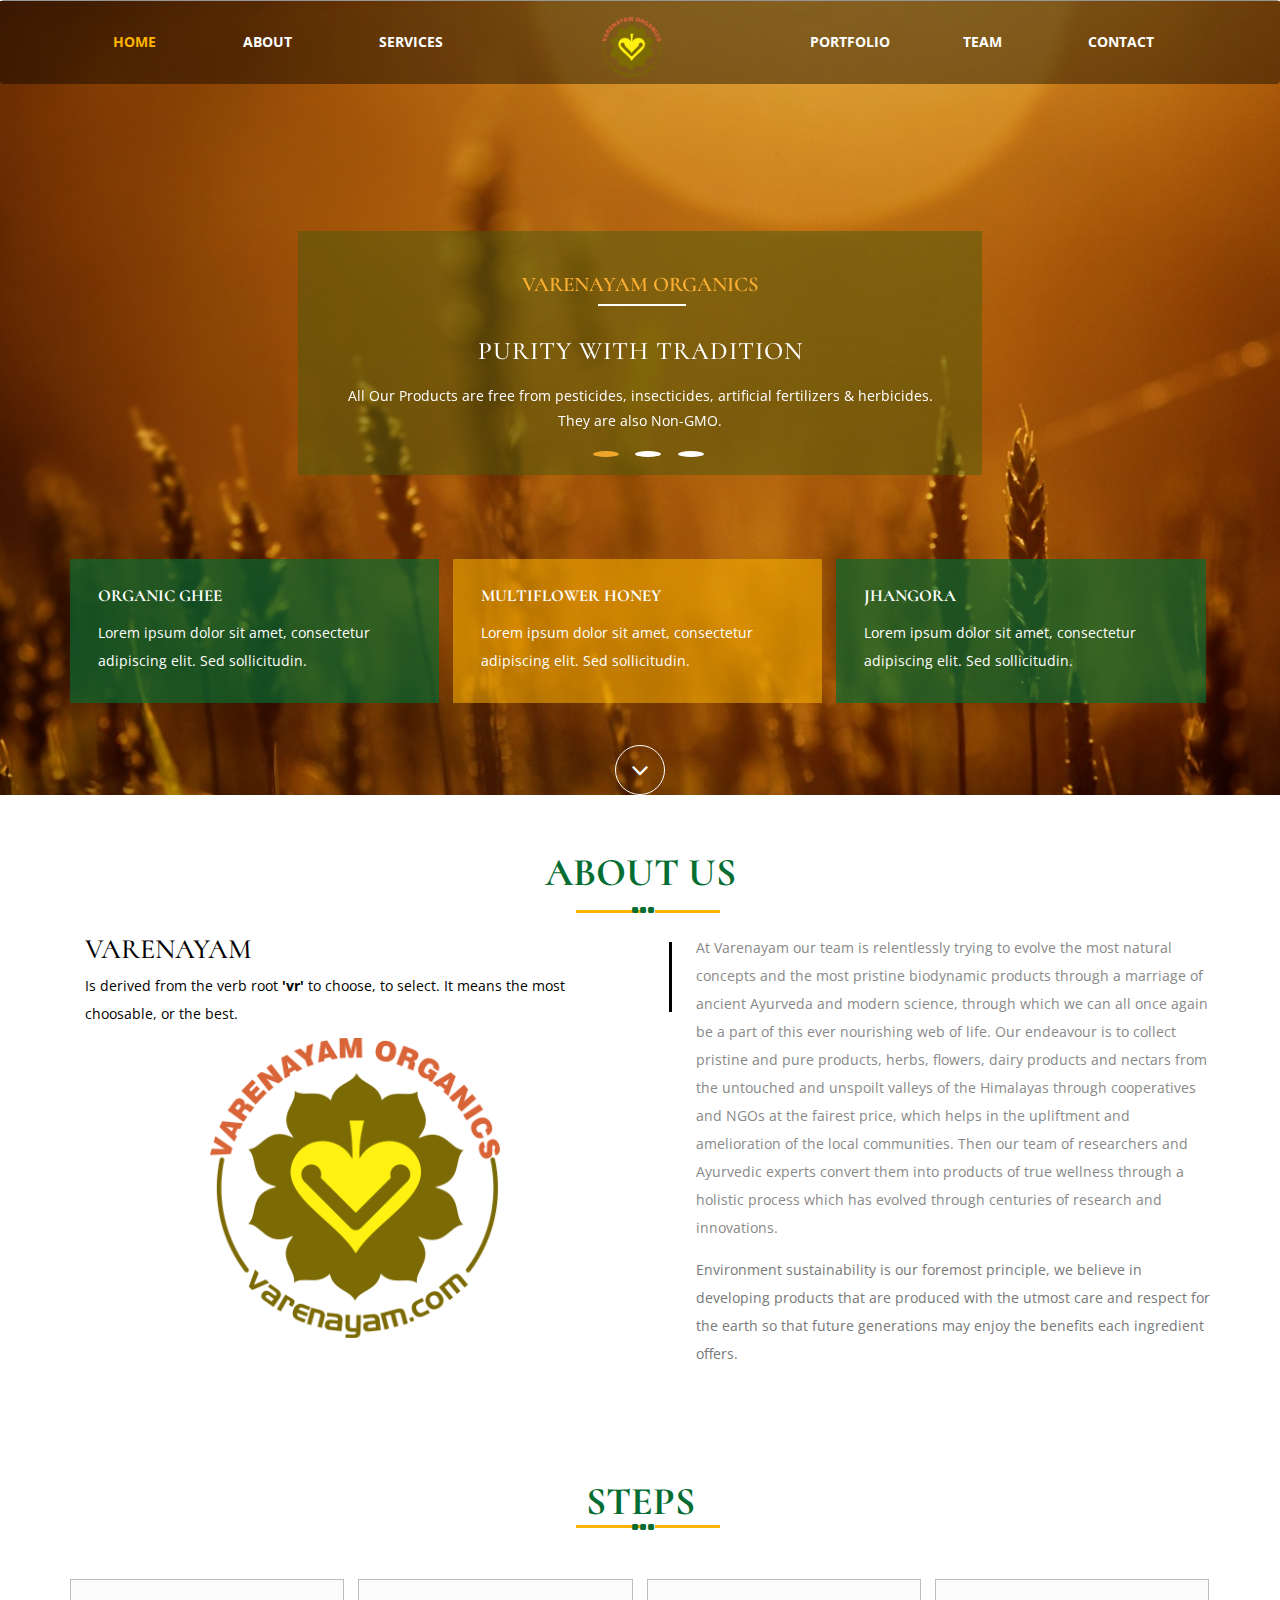
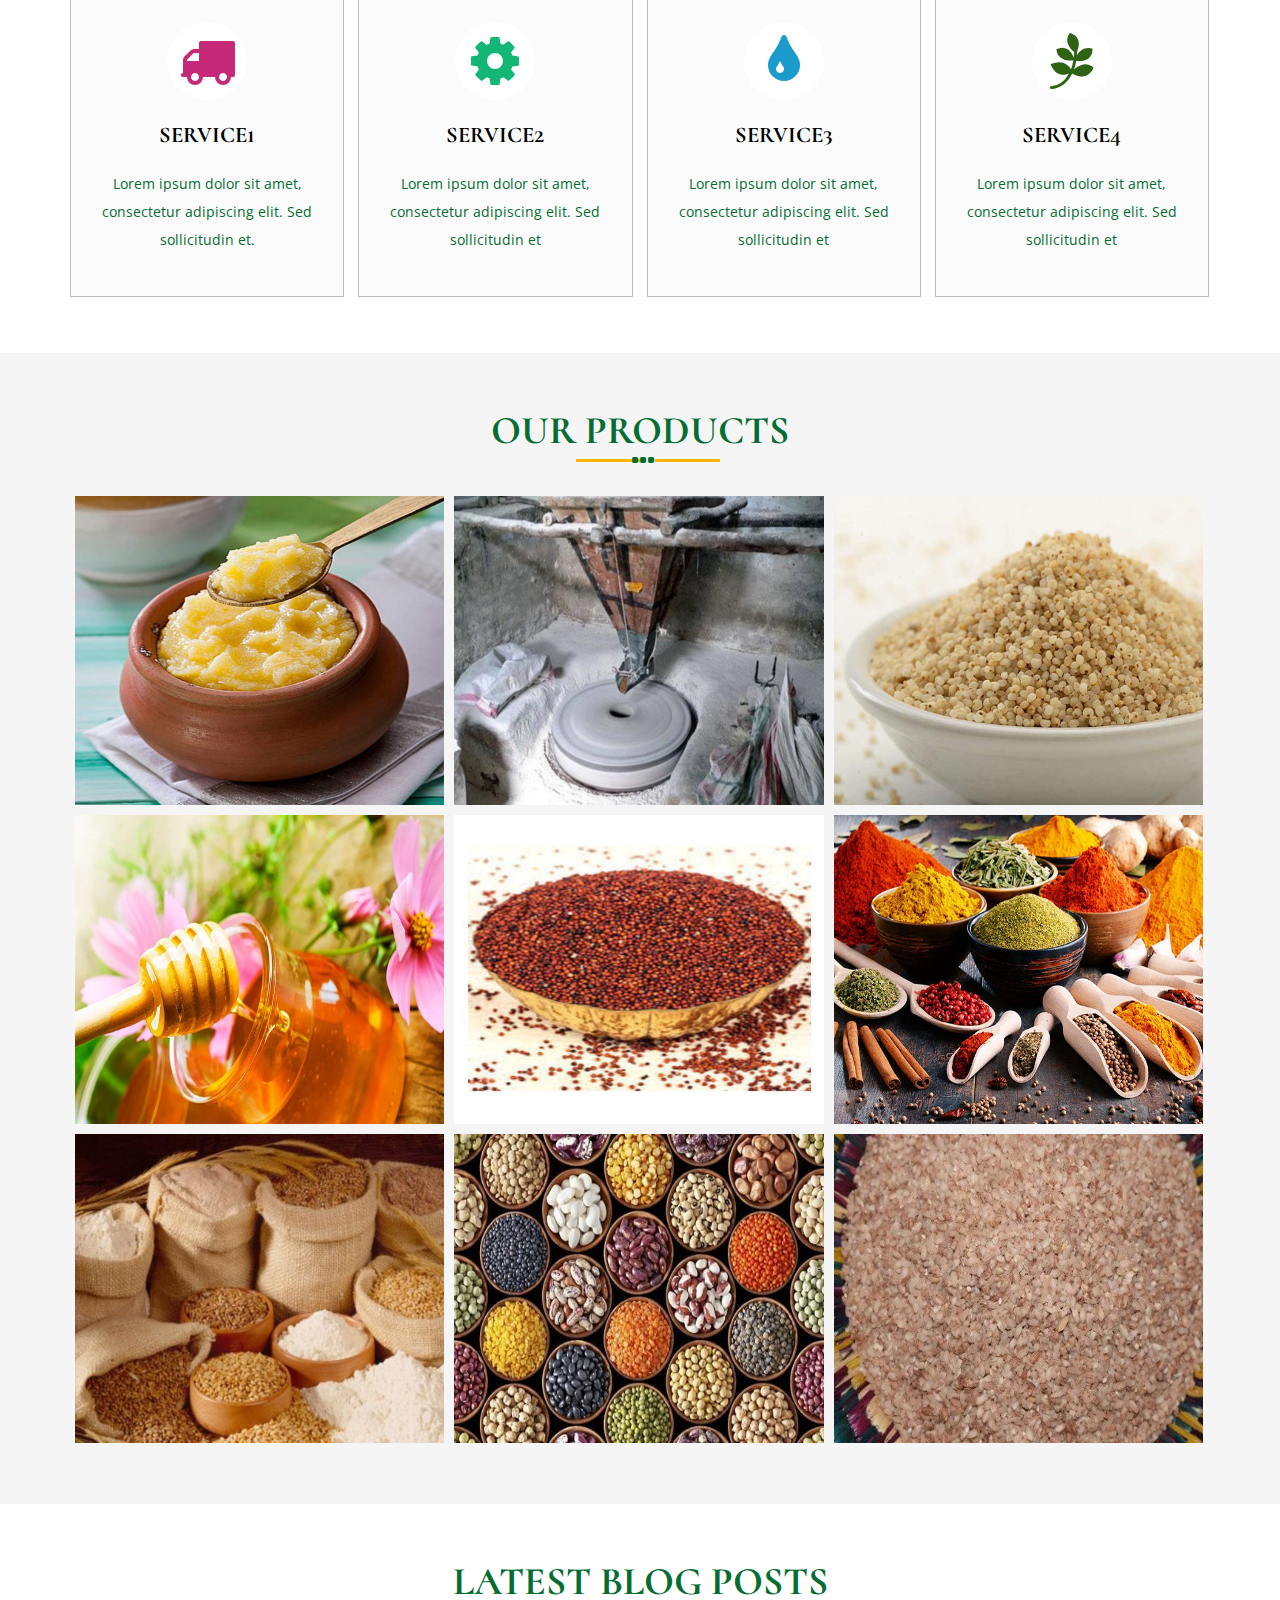
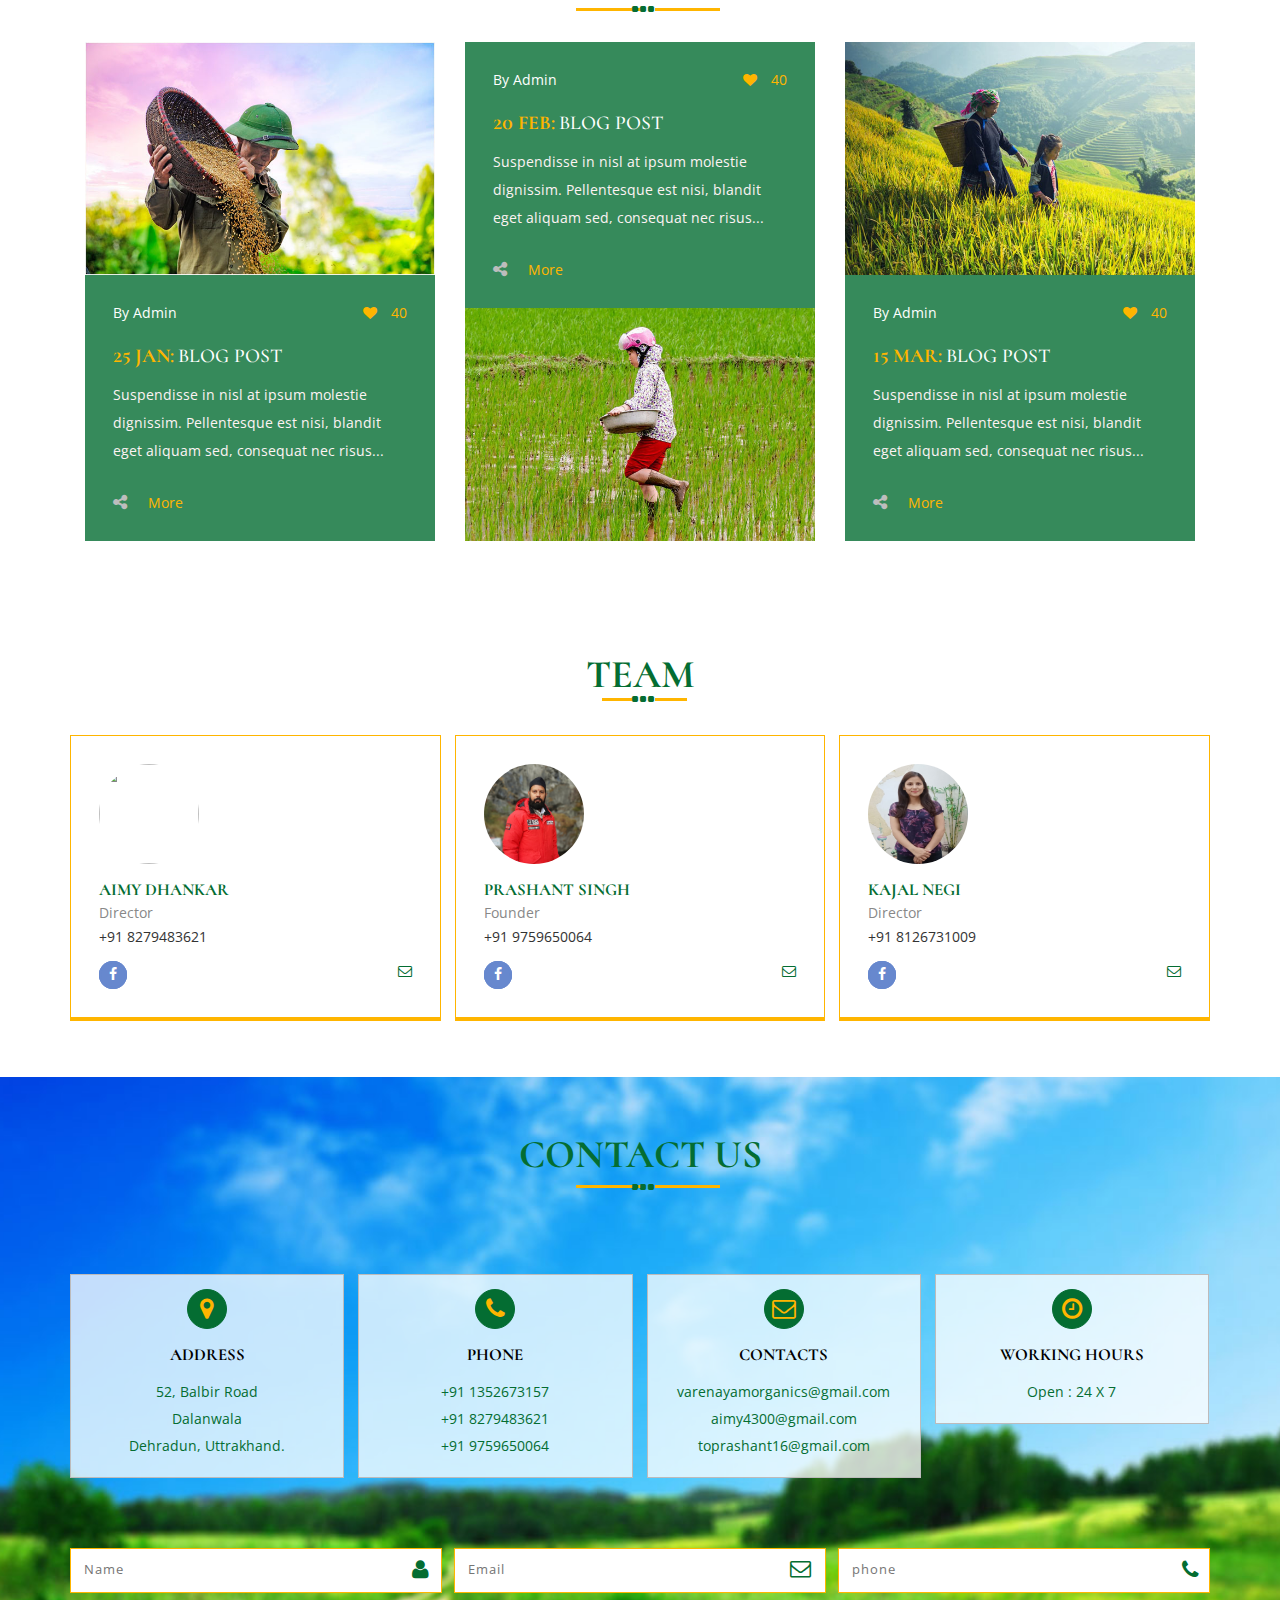
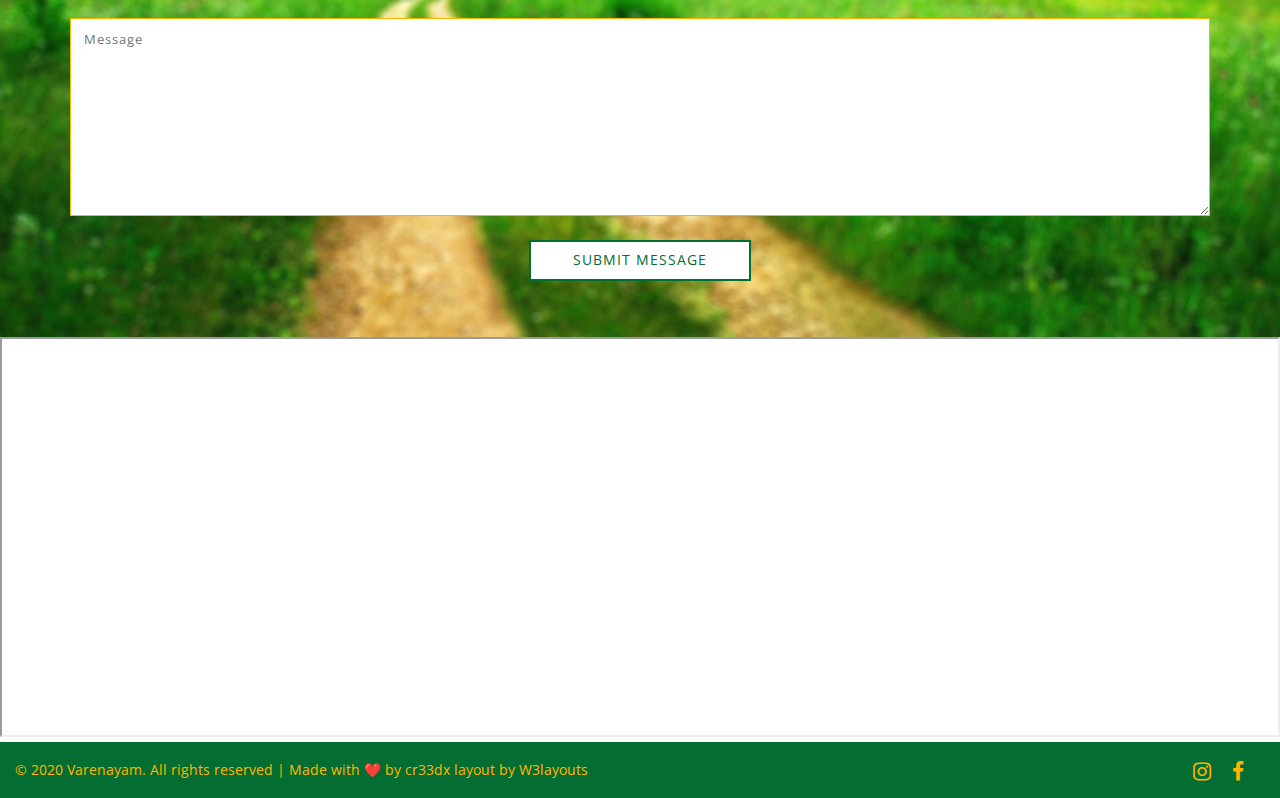
==== commit 48d7203e: "chags" ====
--- a/index.html
+++ b/index.html
@@ -530,7 +530,7 @@
 <!-- footer -->
 <div class="agileits_w3layouts-footer">
 	<div class="col-md-6  agileinfo-copyright">
-		<p>© 2017 Grains. All rights reserved | Design by <a href="//w3layouts.com/">W3layouts</a></p>
+		<p>© 2020 Varenayam. All rights reserved | Made with ❤️ by <a href="https://github.com/cr33dx">cr33dx</a> layout by <a href="//w3layouts.com/">W3layouts</a></p>
 	</div>
 	<div class="col-md-6 agileinfo-icons">
 		<ul>
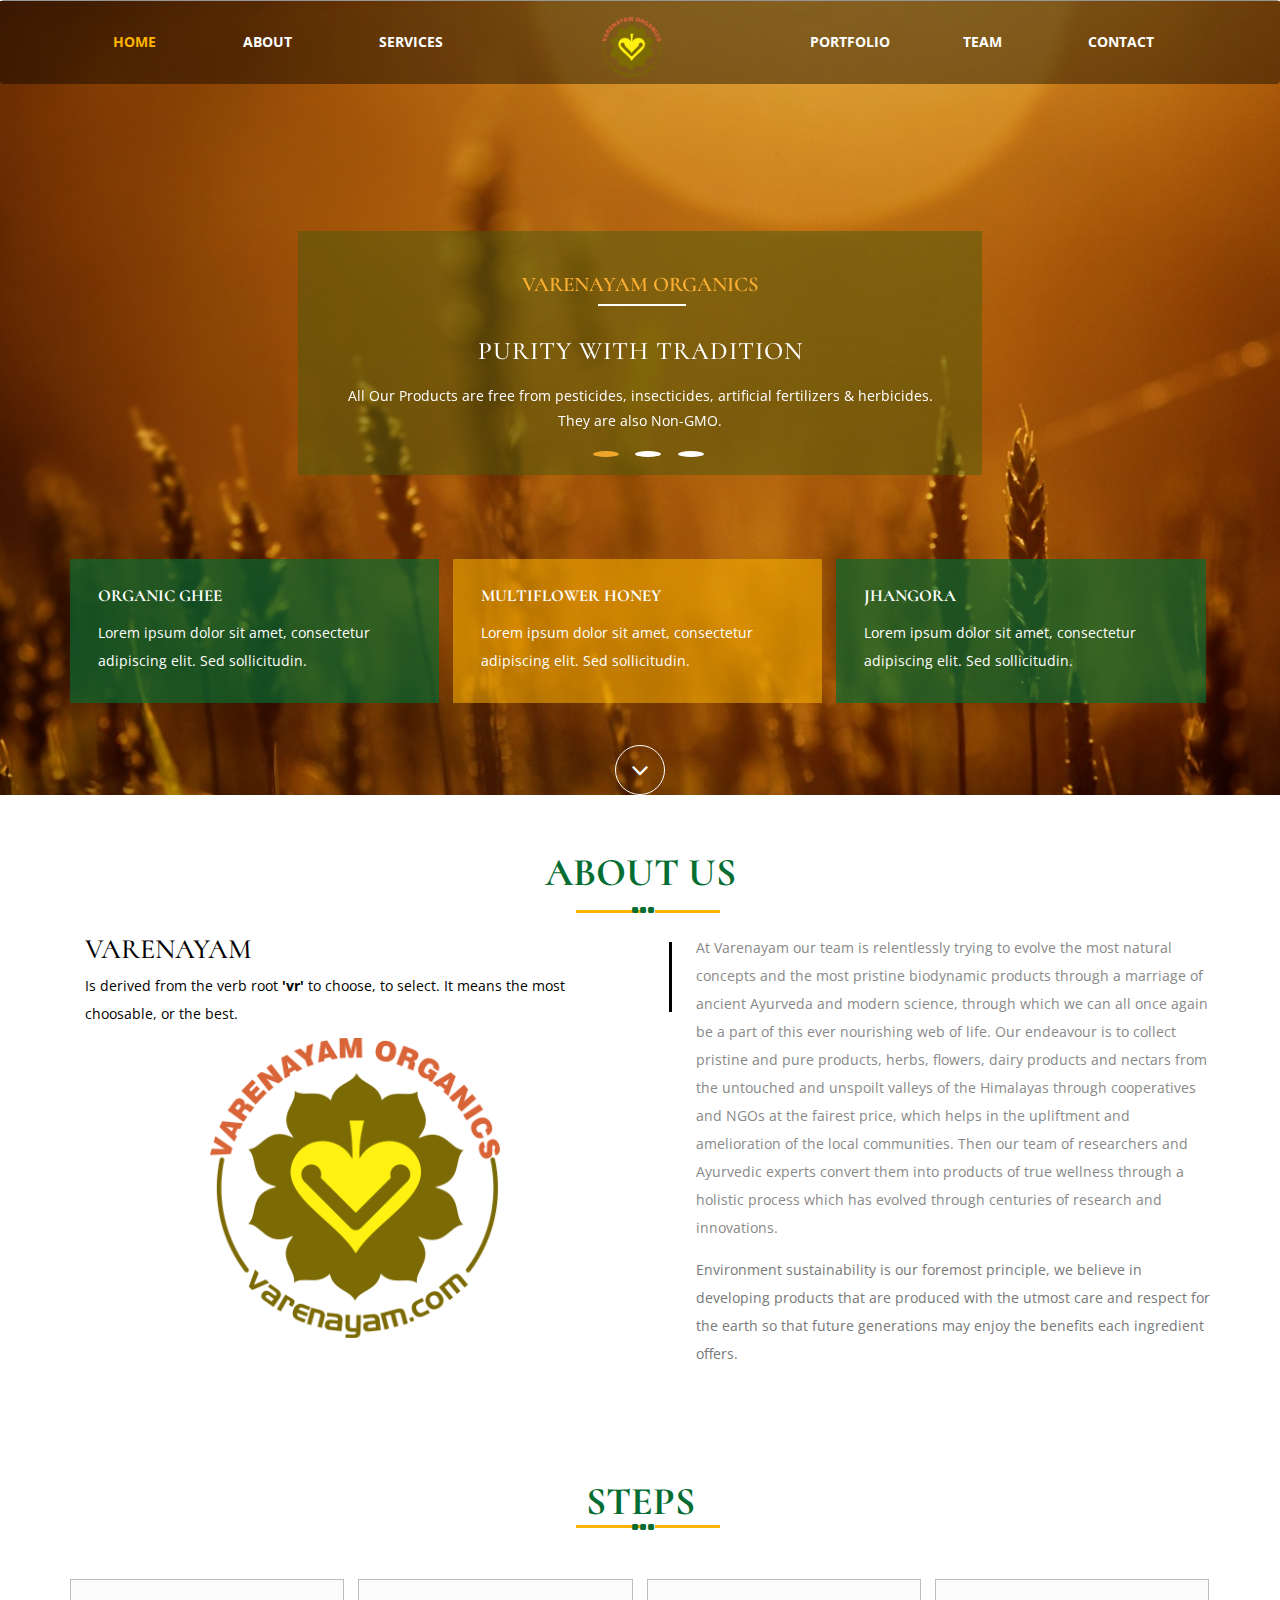
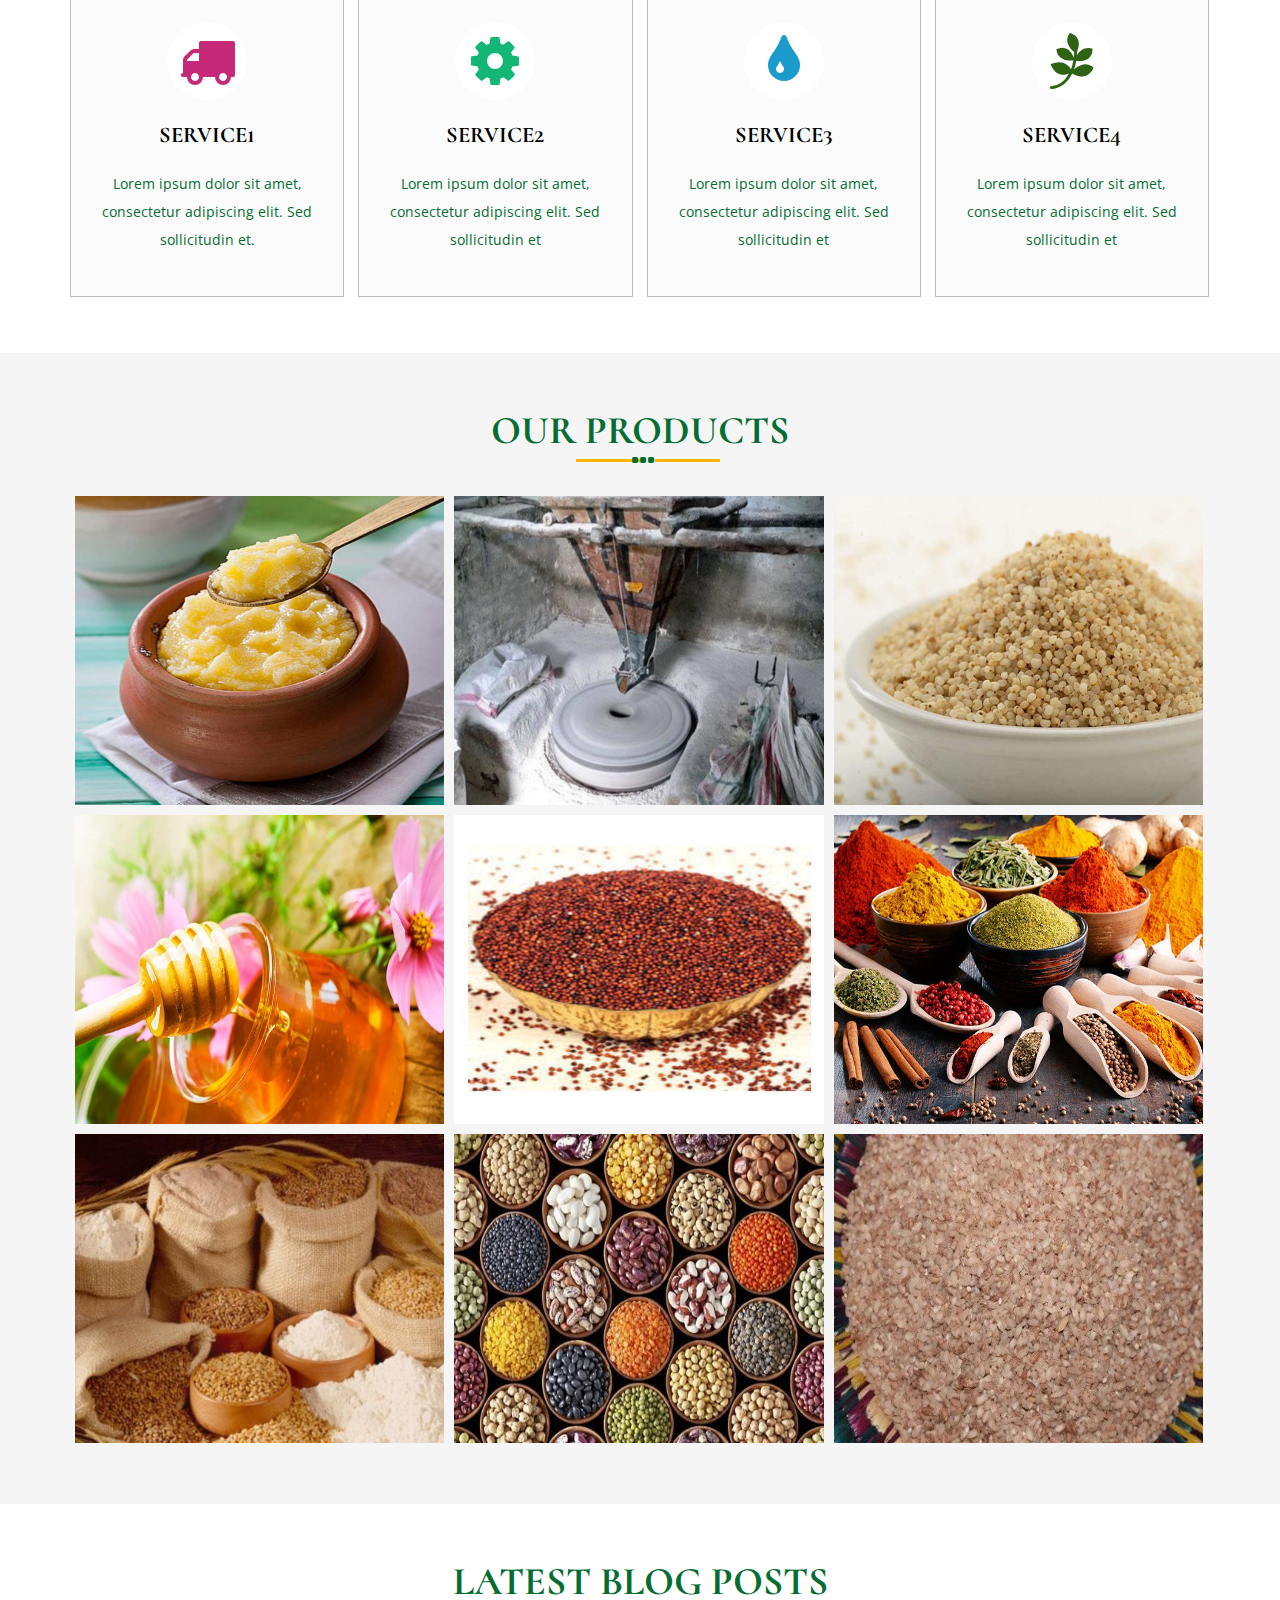
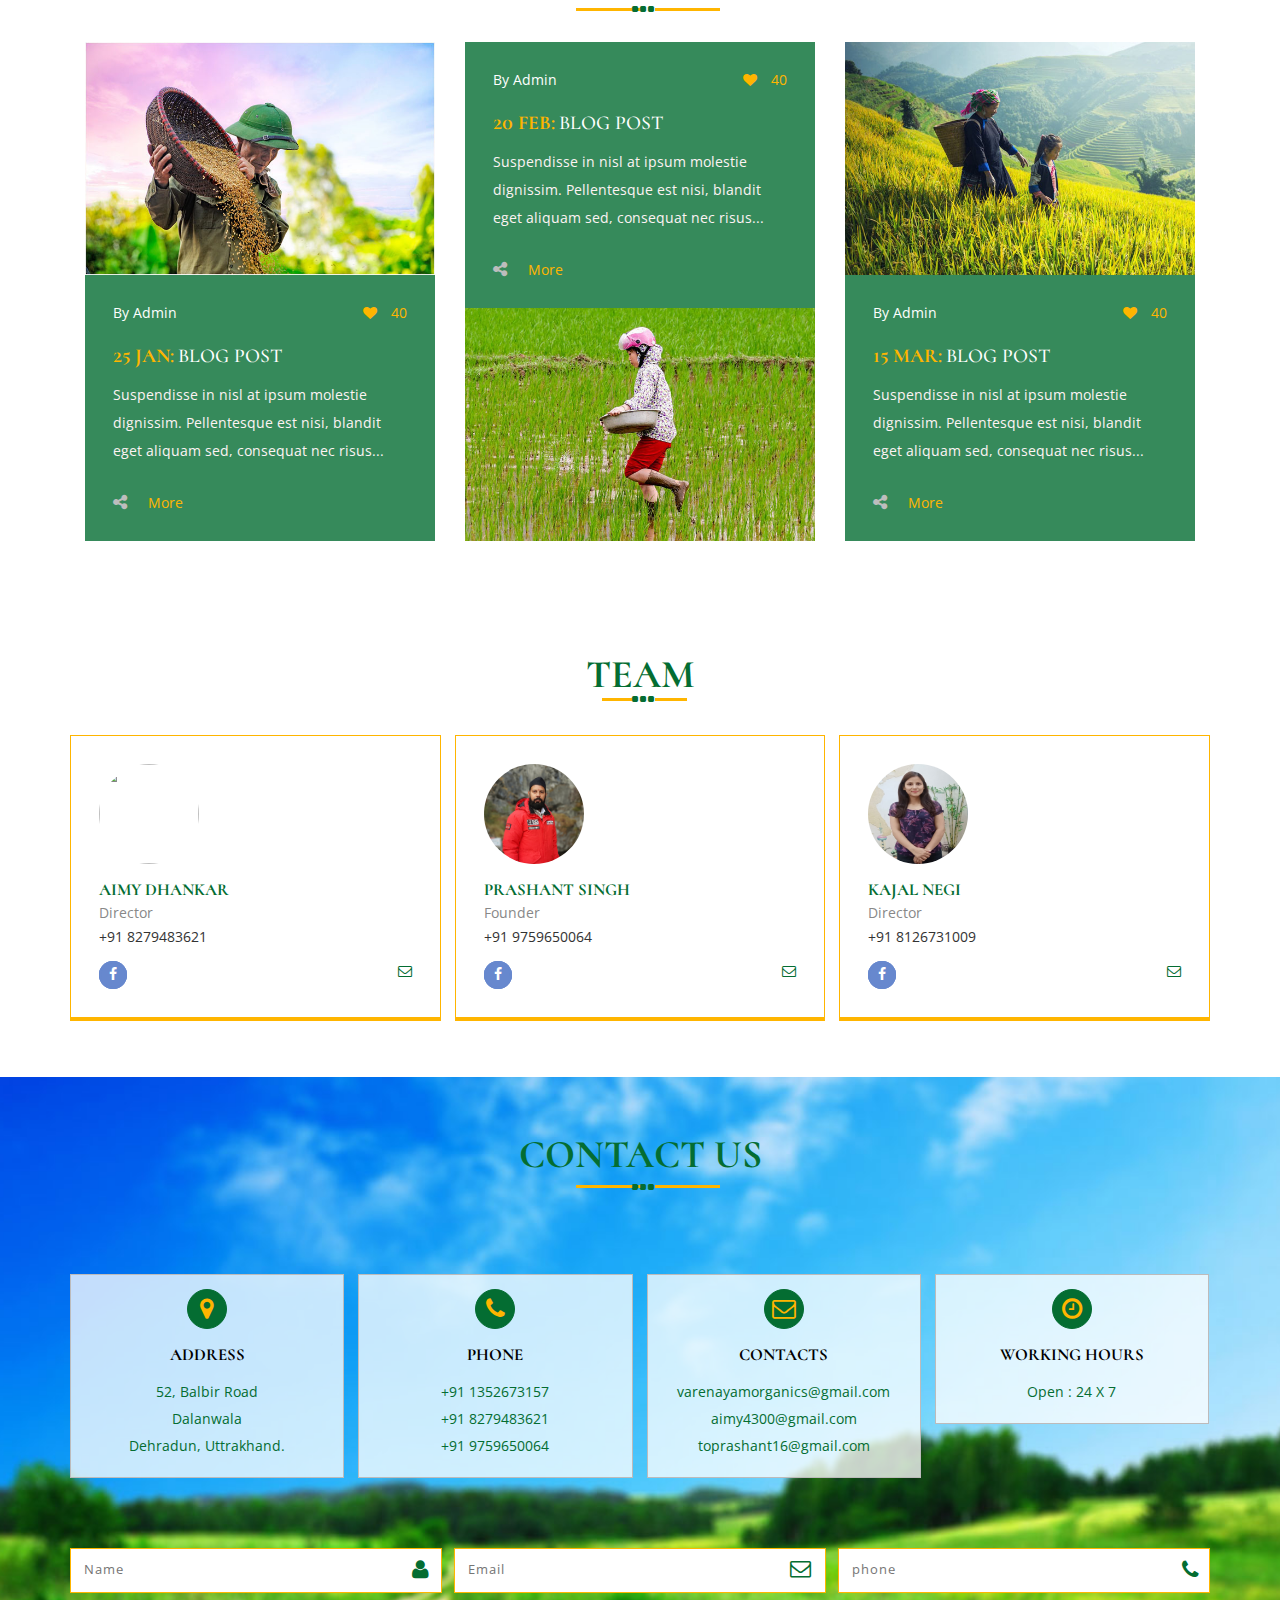
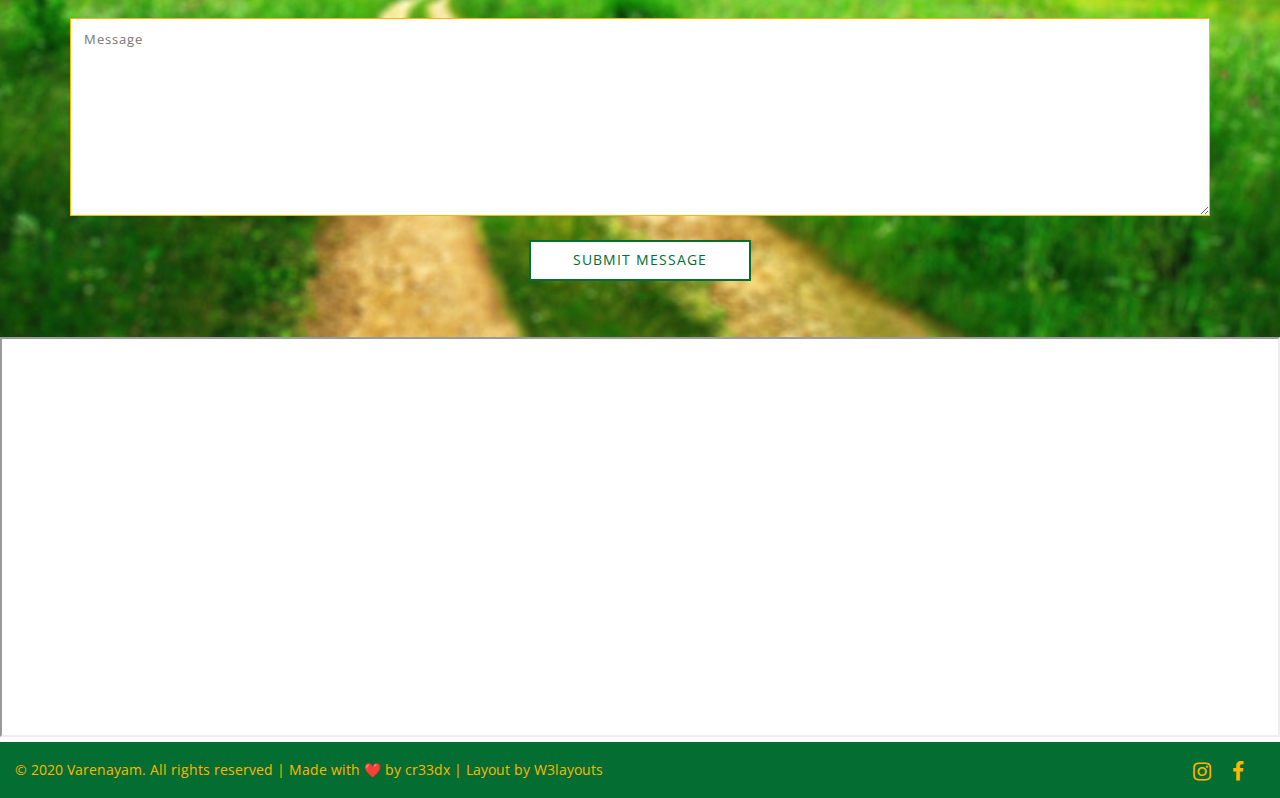
==== commit 19e46682: "changes" ====
--- a/index.html
+++ b/index.html
@@ -530,7 +530,7 @@
 <!-- footer -->
 <div class="agileits_w3layouts-footer">
 	<div class="col-md-6  agileinfo-copyright">
-		<p>© 2020 Varenayam. All rights reserved | Made with ❤️ by <a href="https://github.com/cr33dx">cr33dx</a> layout by <a href="//w3layouts.com/">W3layouts</a></p>
+		<p>© 2020 Varenayam. All rights reserved | Made with ❤️ by <a href="https://github.com/cr33dx">cr33dx</a> | Layout by <a href="//w3layouts.com/">W3layouts</a></p>
 	</div>
 	<div class="col-md-6 agileinfo-icons">
 		<ul>
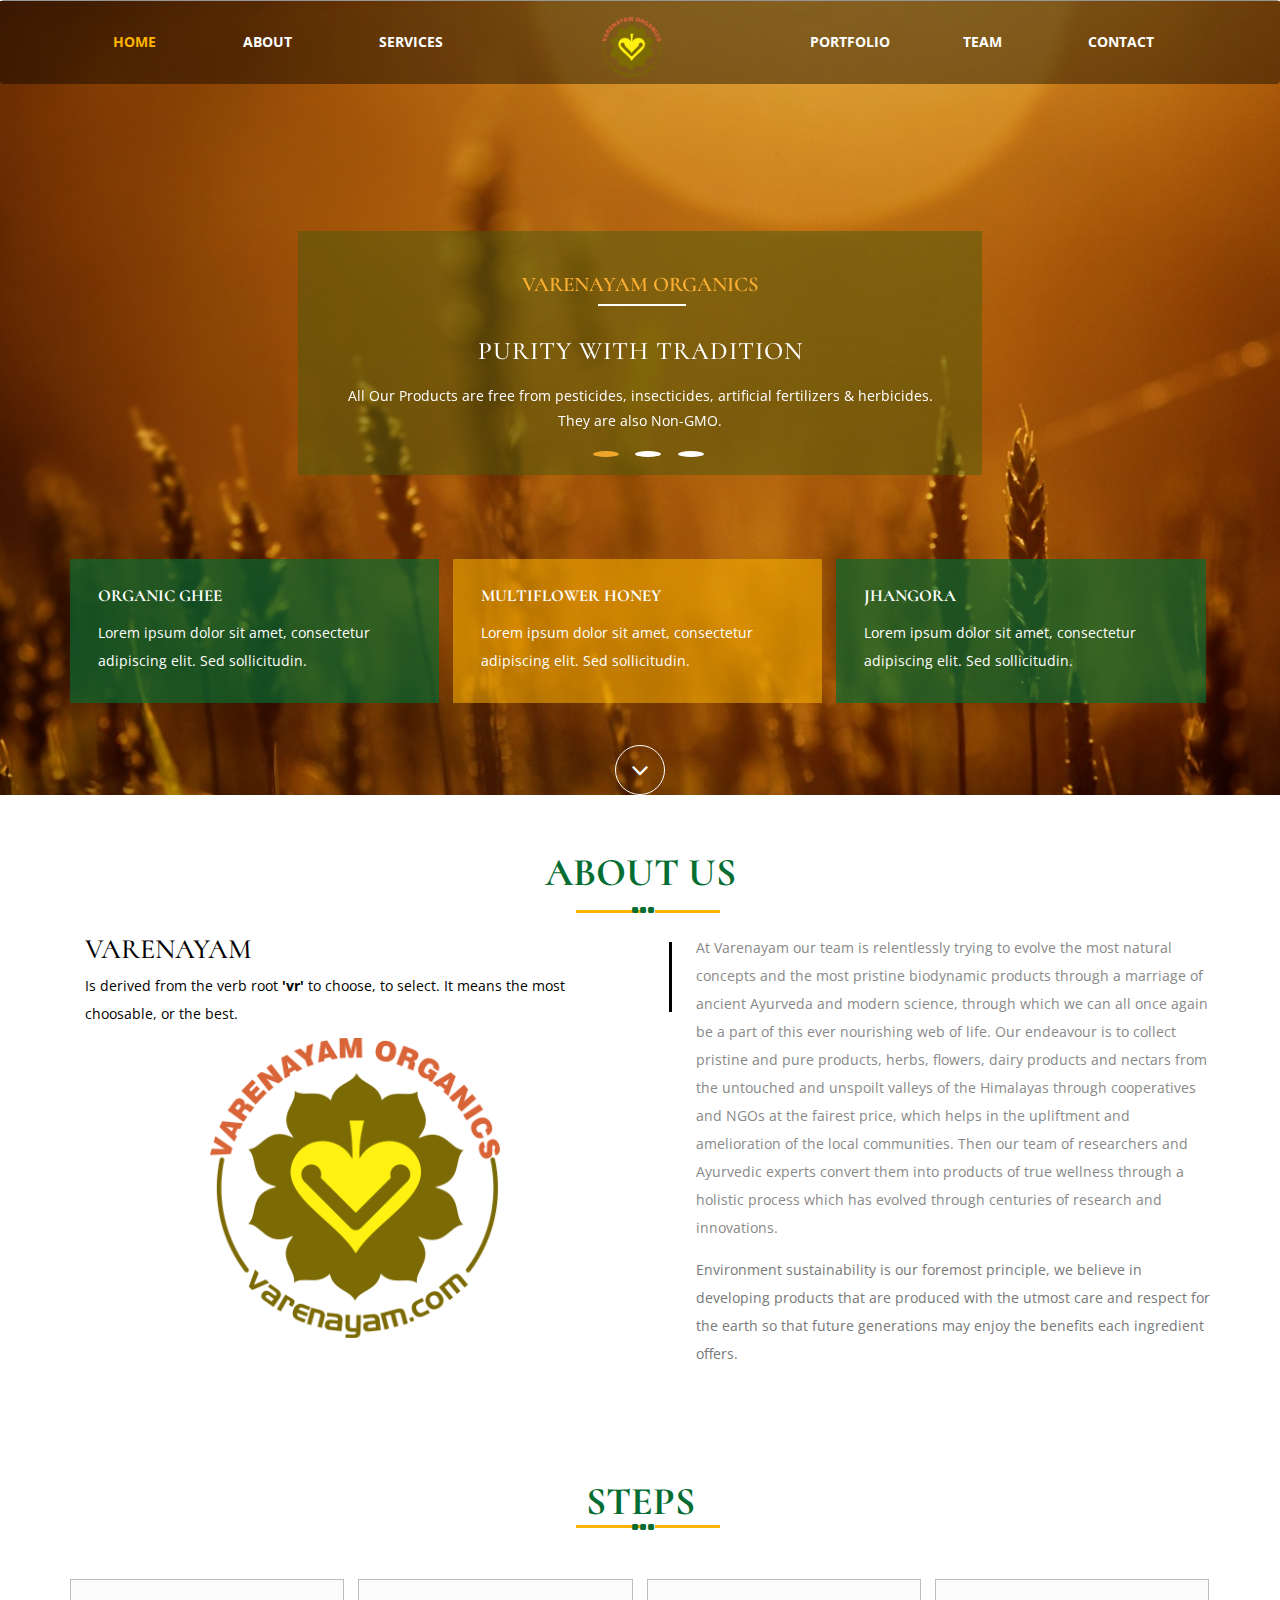
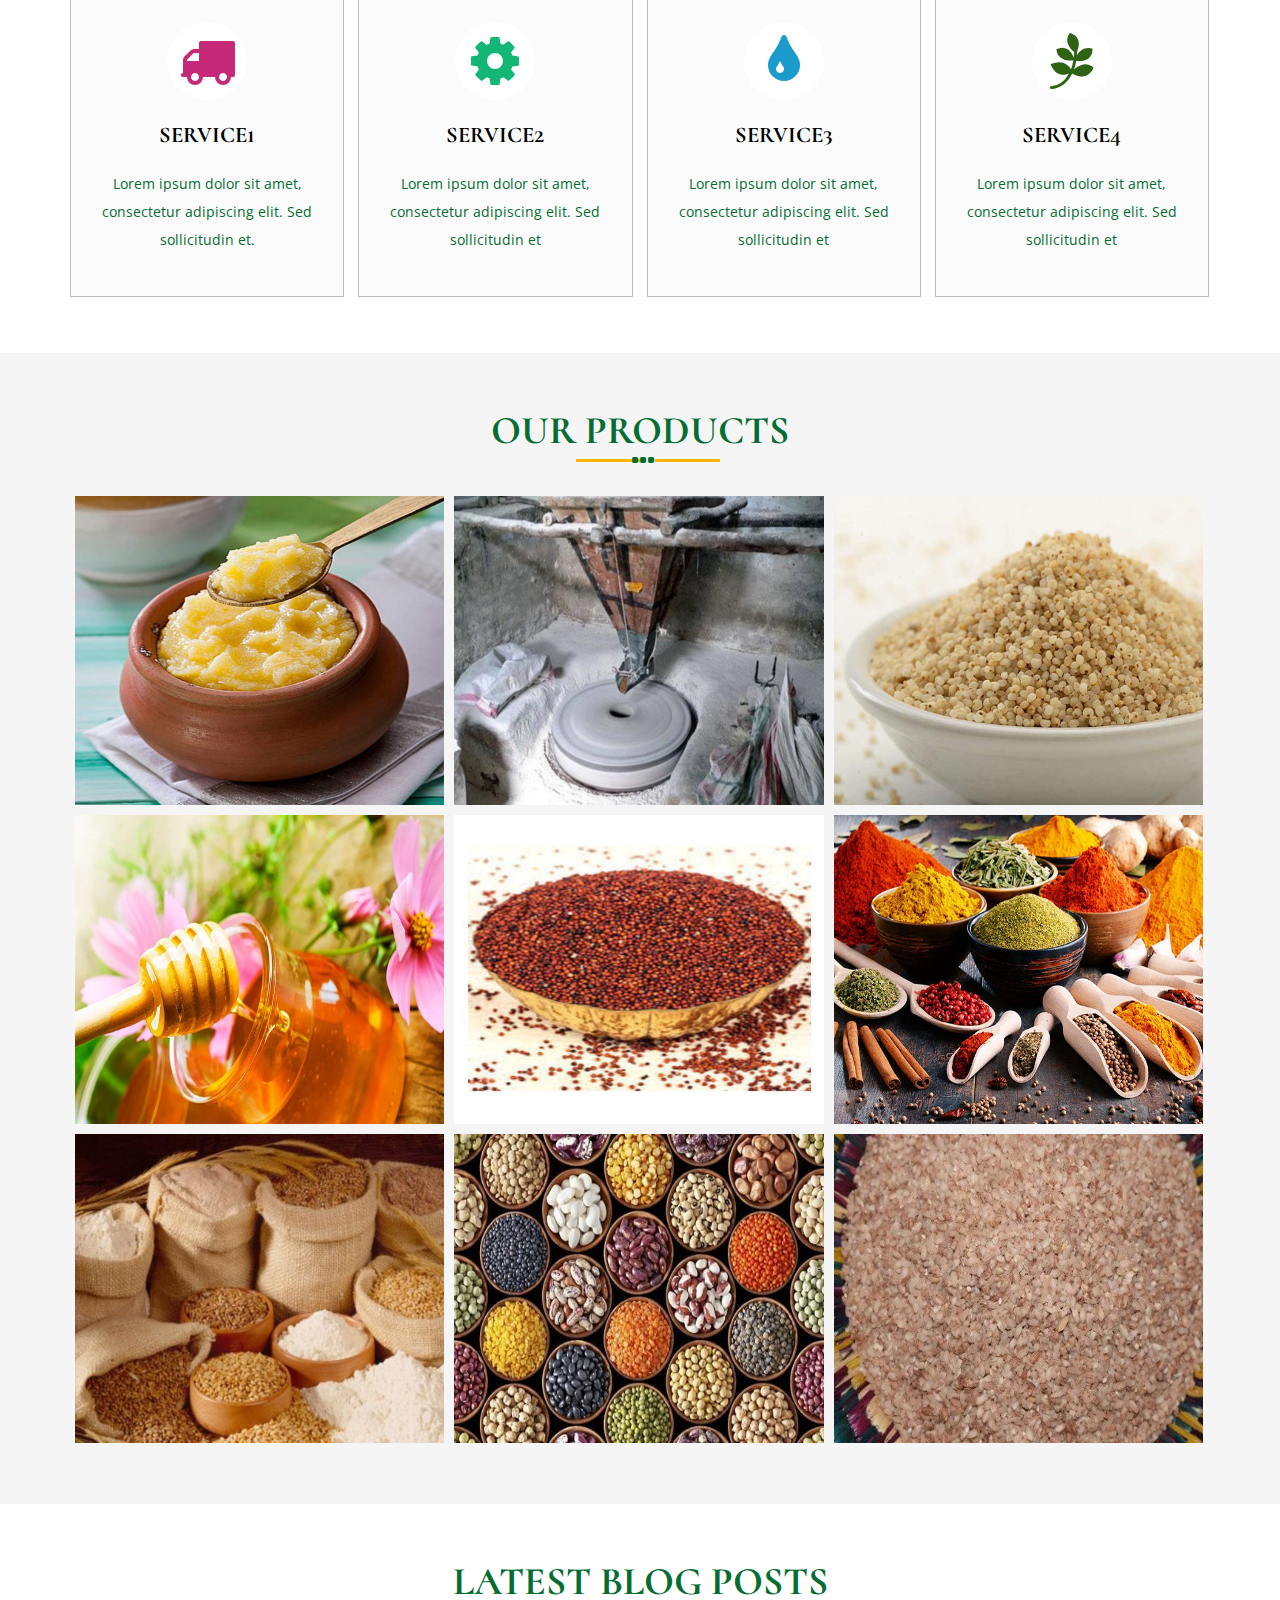
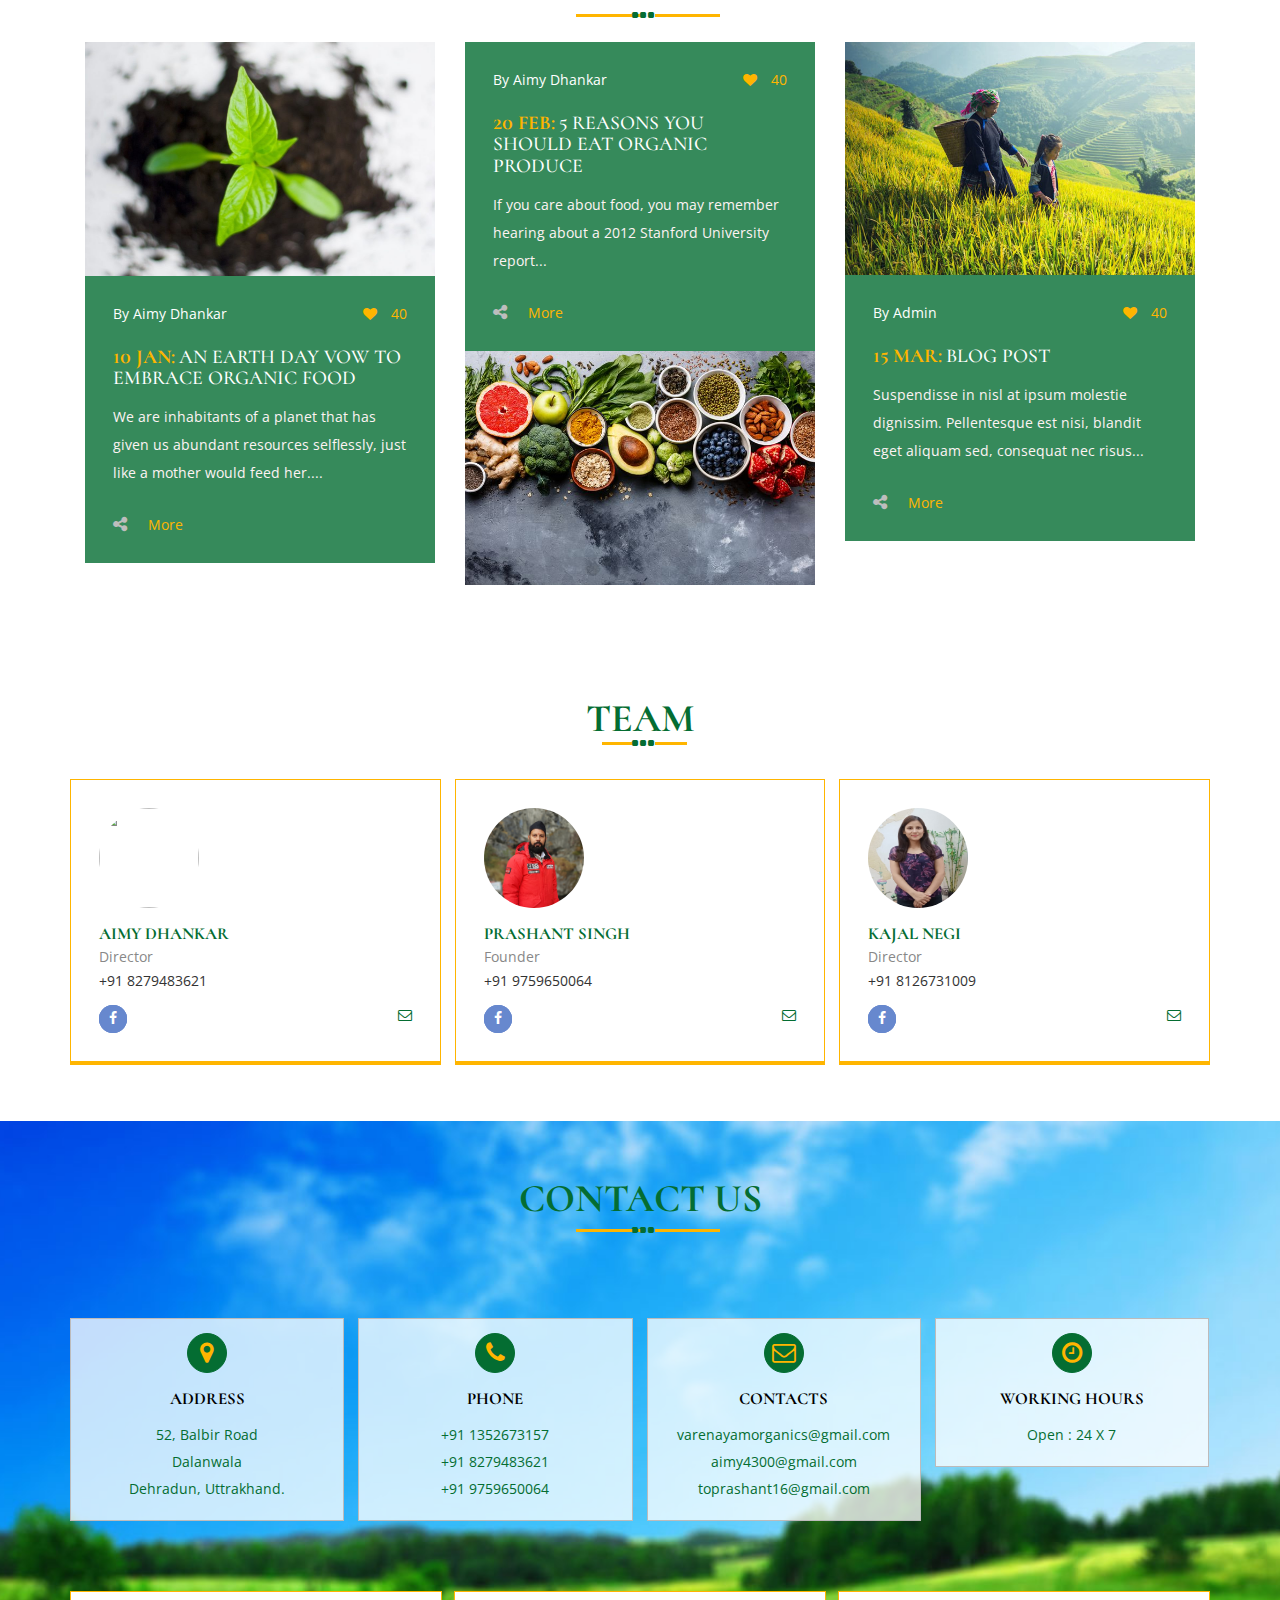
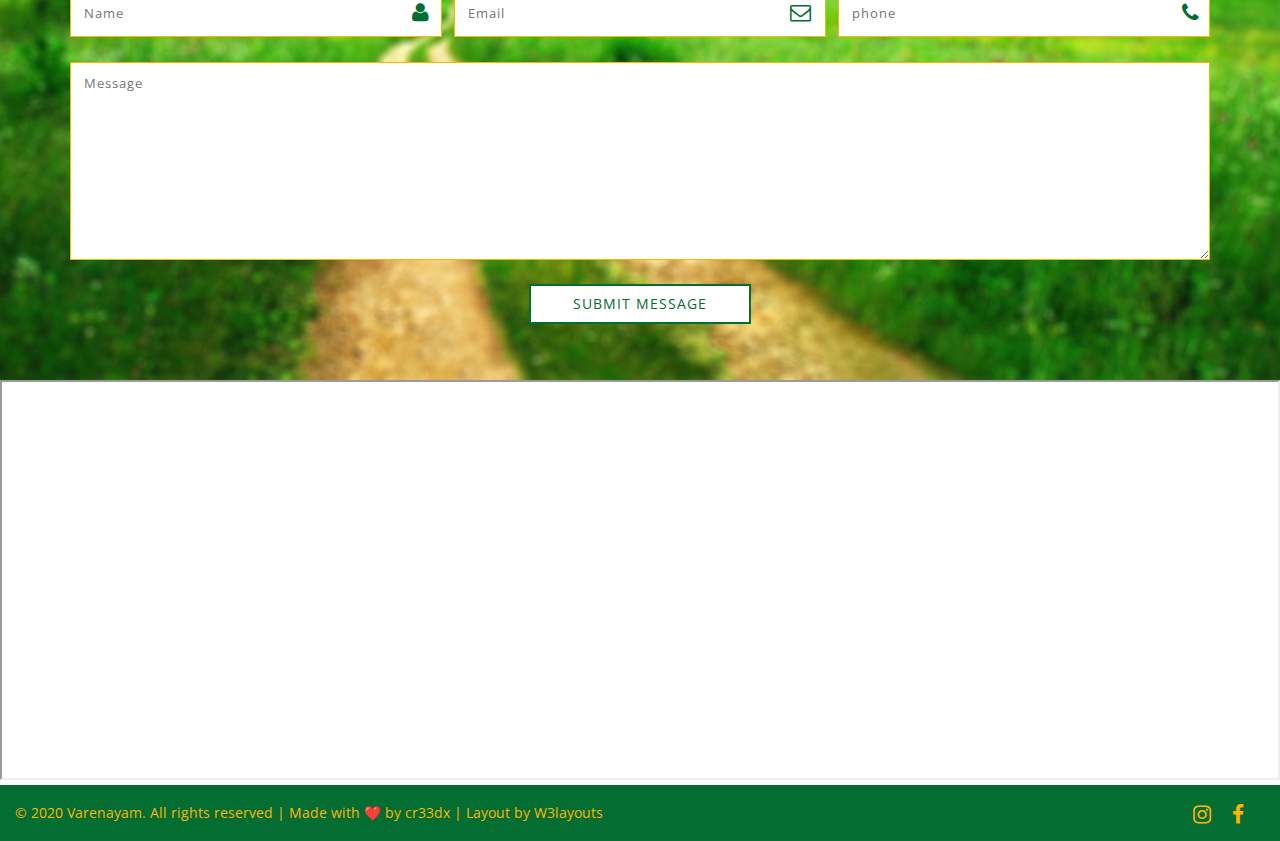
==== commit a8d2f165: "chanjges" ====
--- a/index.html
+++ b/index.html
@@ -304,18 +304,18 @@
 			<div class="col-md-4 col-sm-4 col-xs-4 w3-blog">
 				<div class="agileits-img">
 					<a href="#" data-toggle="modal" data-target="#myModal"> 
-						<img src="images/2.jpg" alt="" class="img-responsive"/>
+						<img src="images/blog1.jpg" alt="" class="img-responsive"/>
 					</a>
 				</div>  
 				<div class="agileits-blog-bottom">	
 					<div class="w3-agile-post-info">
 						<ul>
-							<li class="w3ls-icon-left">By <a href="#">Admin</a></li>
+							<li class="w3ls-icon-left">By <a href="#">Aimy Dhankar</a></li>
 							<li class="w3ls-icon-right"><i class="fa fa-heart" aria-hidden="true"></i>40</li>
 						</ul>
 						<div class="clearfix"></div>
-						<a href="#" data-toggle="modal" data-target="#myModal"><h5>25 jan:</h5>	<h4>blog post</h4></a>
-						<p>Suspendisse in nisl at ipsum molestie dignissim. Pellentesque est nisi, blandit eget aliquam sed, consequat nec risus...</p>
+						<a href="#" data-toggle="modal" data-target="#myModal"><h5>10 jan:</h5>	<h4>AN EARTH DAY VOW TO EMBRACE ORGANIC FOOD</h4></a>
+						<p>We are inhabitants of a planet that has given us abundant resources selflessly, just like a mother would feed her....</p>
 					</div>
 					<a href="#"><i class="w3-agile-share fa fa-share-alt" aria-hidden="true"></i></a>
 					<div class="w3-blog w3l-button">
@@ -327,21 +327,21 @@
 				<div class="agileits-blog-bottom">		
 					<div class="w3-agile-post-info">
 						<ul>
-							<li class="w3ls-icon-left">By <a href="#">Admin</a></li>
+							<li class="w3ls-icon-left">By <a href="#">Aimy Dhankar</a></li>
 							<li class="w3ls-icon-right"><i class="fa fa-heart" aria-hidden="true"></i>40</li>
 						</ul>
 						<div class="clearfix"></div>
-						<a href="#" data-toggle="modal" data-target="#myModal"><h5>20 feb:</h5>	<h4>blog post</h4></a>
-						<p>Suspendisse in nisl at ipsum molestie dignissim. Pellentesque est nisi, blandit eget aliquam sed, consequat nec risus...</p>
+						<a href="#" data-toggle="modal" data-target="#myModal1"><h5>20 feb:</h5>	<h4>5 reasons you should eat organic produce</h4></a>
+						<p>If you care about food, you may remember hearing about a 2012 Stanford University report...</p>
 					</div>
 					<a href="#"><i class="w3-agile-share fa fa-share-alt" aria-hidden="true"></i></a>
 					<div class="w3-blog w3l-button">
-						<a href="#" data-toggle="modal" data-target="#myModal">More</a>
+						<a href="#" data-toggle="modal" data-target="#myModal1">More</a>
 					</div>
 				</div>
 				<div class="agileits-img">
-					<a href="#" data-toggle="modal" data-target="#myModal"> 
-						<img src="images/10.jpg" alt="" class="img-responsive"/>
+					<a href="#" data-toggle="modal" data-target="#myModal1"> 
+						<img src="images/5reason.jpg" alt="" class="img-responsive"/>
 					</a>
 				</div> 
 			</div>	
@@ -510,12 +510,88 @@
 		<div class="modal-content">
 			<div class="modal-header"> 
 				<button type="button" class="close" data-dismiss="modal" aria-label="Close"><span aria-hidden="true">&times;</span></button>						
+					<h4 class="modal-title">AN EARTH DAY VOW TO EMBRACE ORGANIC FOOD</h4>
+			</div> 
+			<div class="modal-body">
+				<div class="agileits-w3layouts-info">
+					<img src="images/blog1.jpg" alt="" />
+					<p>IWe are inhabitants of a planet that has given us abundant resources selflessly, just like a mother would feed her offspring. However, in the quest for convenience and perceived ‘quality’, we have ended up endorsing so many products in our daily lives, which do us and Mother Nature more damage than good. Diseases which were unheard of decades ago, top charts as fatal ones. A commemoration like Earth Day stands to remind us of the impending disasters, which if not corrected on time, can cause ourselves and the generations to come, pretty dearly.
+
+						Taking care of the earth also means bringing harmony between our everyday actions that have an impact on the ecosystem. A recent surge in this regard has been the emergence of organic food. When you walk into a supermarket, it’s common to find a dedicated section with produce labelled as ‘organic’. They are a little pricey as compared to the rest, but what is it that makes organic products worthy of their status? There’s no better time than Earth Day to revisit the need for such products in our lives.
+						
+						1 – Cut down chemicals
+						
+						When you opt to consume organic foods, you take one step forward towards eating healthy. Organic foods are produced using environmentally sustainable practices and hence are free from chemical and harmful substances that are generally used to increase crop yields.
+						
+						2 – Keep antibiotics and hormones away
+						
+						The mentality of ‘quantity over quality’ has led to the widespread use of hormones and antibiotics in farming, especially in poultry, eggs, and dairy. Organic food says no to these toxic substances that have a deteriorating impact on our health. It also shuns the use of genetically modified crops that affect our health adversely.
+						
+						pexels-photo-89852
+						3 – Consume more nutritious food
+						
+						Studies show, that foods grown organically tend to be higher in nutritive value than non-organic ones. Vitamins, minerals, enzymes, and micronutrient rich organic food, over time, are definitely a better substitute to the multi-nutrient pills that you pop to feed your body.
+						
+						4 – Enjoy better taste
+						
+						Organic foods are cultivated for taste and not for their appearance. Sustainable practices in organic farming ensure well-nourished and well-balanced soil, which produces healthy plants. These, in turn, give food that is healthier and they taste better too!
+						
+						5 – Preserve our ecosystem
+						
+						Organic food promotes farming in harmony with nature. Keeping farmlands away from toxic fertilisers and pesticides also brings down soil, water, and air pollution that these harmful substances cause. Organic farming promotes the preservation of soil, and rotation of crops. Wildlife, insects, birds and soil organism that are a part of the ecological chain get to play their role without interference or compromise.
+						
+						When you make the choice to go organic, you do a service to yourself and the generations to come. Tread this path towards a more sustainable and eco-friendly future!</p>
+				</div>
+			</div>
+		</div>
+	</div>
+</div>
+<div class="modal about-modal fade" id="myModal1" tabindex="-1" role="dialog">
+	<div class="modal-dialog" role="document">
+		<div class="modal-content">
+			<div class="modal-header"> 
+				<button type="button" class="close" data-dismiss="modal" aria-label="Close"><span aria-hidden="true">&times;</span></button>						
+					<h4 class="modal-title">5 reasons you should eat organic produce</h4>
+			</div> 
+			<div class="modal-body">
+				<div class="agileits-w3layouts-info">
+					<img src="images/5reason.jpg" alt="" />
+					<p>If you care about food, you may remember hearing about a 2012 Stanford University report. The report found that organic foods don't necessarily contain substantially more nutrients than non-organic ones. Listening to the way this news was reported, it sounded to me as if the news media saw organics as a fad or as a devious way for farmers to make an extra buck from consumers, which is a horribly offensive suggestion, even if oblique, considering how few farmers feed so many people, how little money they generally earn, and how organic producers tend to be passionate about soil health, clean water and producing delicious food. (If anything, they don't worry enough about their own bottom lines.) Being an organic farmer is much like being a writer; you do it because you love it, because it's your passion, and because you think it matters, not for the big bucks.
+
+						Besides being personally offended by the glee with which the mainstream media seemed to report this news, I also find it pretty disingenuous. Here's why:
+						1. Organic food contributes to a healthier environment for us all — including workers.
+If the ONLY reason to eat organic food was to prevent millions of pounds of pesticides from making their way into the environment — seeping into our already limited freshwater resources (where we end up drawing our drinking water from, and where the fish that we like to eat breed and spawn) — then that would be enough of an argument for me. Since the natural world supplies everything that keeps us healthy, buying organic to reduce the quantity of chemicals in the environment that we all share seems to be a smart, health-conscious decision
+
+2. Organic foods contain more micronutrients and phenols.
+Back to nutrients and the study. Keep in mind that this recent report only looked at particular nutrients that it was testing for, not all of them. There are a host of compounds besides the vitamins and minerals this study looked at that are all found in higher levels in organic produce, including those that are linked to cancer prevention. 
+
+3. Organic foods still contain far fewer pesticides than conventional.
+spinach strawberry salad
+The high level of residual pesticides left on conventional strawberries and spinach mean you will be better off making this classic spinach salad with organic produce.
+Nutrients aside, "Over all, the Stanford researchers concluded that 38 percent of conventional produce tested in the studies contained detectable residues, compared with 7 percent for the organic produce," reports The New York Times. Pregnant women are advised to reduce pesticide exposure as much as possible, since there are proven links between the types of pesticides used on produce and lower IQ and birth defects (that is, higher exposure to toxins among pregnant women led to lower IQ and higher numbers of birth defects).
+					
+4. I believe that preventing disease is smarter than treating existing ones.
+The truth is, we don't know if the increase in cancers of all types, digestive diseases, and other health problems might be connected to the panoply of chemicals that are present in our modern environments. Each of us is a unique human ecosystem, and we are all subject to different chemicals, in varying amounts, throughout our lifetimes.
+
+5. Organic produce tastes better, which means you're more likely to eat it.
+This is not something that I think we can prove substantively, since taste is a very subjective thing. But I've eaten locally grown, organic produce for most of my life, and to me, there's just no contest. 
+					</p>
+				</div>
+			</div>
+		</div>
+	</div>
+</div>
+<div class="modal about-modal fade" id="myModal2" tabindex="-1" role="dialog">
+	<div class="modal-dialog" role="document">
+		<div class="modal-content">
+			<div class="modal-header"> 
+				<button type="button" class="close" data-dismiss="modal" aria-label="Close"><span aria-hidden="true">&times;</span></button>						
 					<h4 class="modal-title">grains</h4>
 			</div> 
 			<div class="modal-body">
 				<div class="agileits-w3layouts-info">
-					<img src="images/2.jpg" alt="" />
-					<p>Duis venenatis, turpis eu bibendum porttitor, sapien quam ultricies tellus, ac rhoncus risus odio eget nunc. Pellentesque ac fermentum diam. Integer eu facilisis nunc, a iaculis felis. Pellentesque pellentesque tempor enim, in dapibus turpis porttitor quis. Suspendisse ultrices hendrerit massa. Nam id metus id tellus ultrices ullamcorper.  Cras tempor massa luctus, varius lacus sit amet, blandit lorem. Duis auctor in tortor sed tristique. Proin sed finibus sem.</p>
+					<img src="images/3.jpg" alt="" />
+					<p>hosdhgodshg venenatis, turpis eu bibendum porttitor, sapien quam ultricies tellus, ac rhoncus risus odio eget nunc. Pellentesque ac fermentum diam. Integer eu facilisis nunc, a iaculis felis. Pellentesque pellentesque tempor enim, in dapibus turpis porttitor quis. Suspendisse ultrices hendrerit massa. Nam id metus id tellus ultrices ullamcorper.  Cras tempor massa luctus, varius lacus sit amet, blandit lorem. Duis auctor in tortor sed tristique. Proin sed finibus sem.</p>
 				</div>
 			</div>
 		</div>
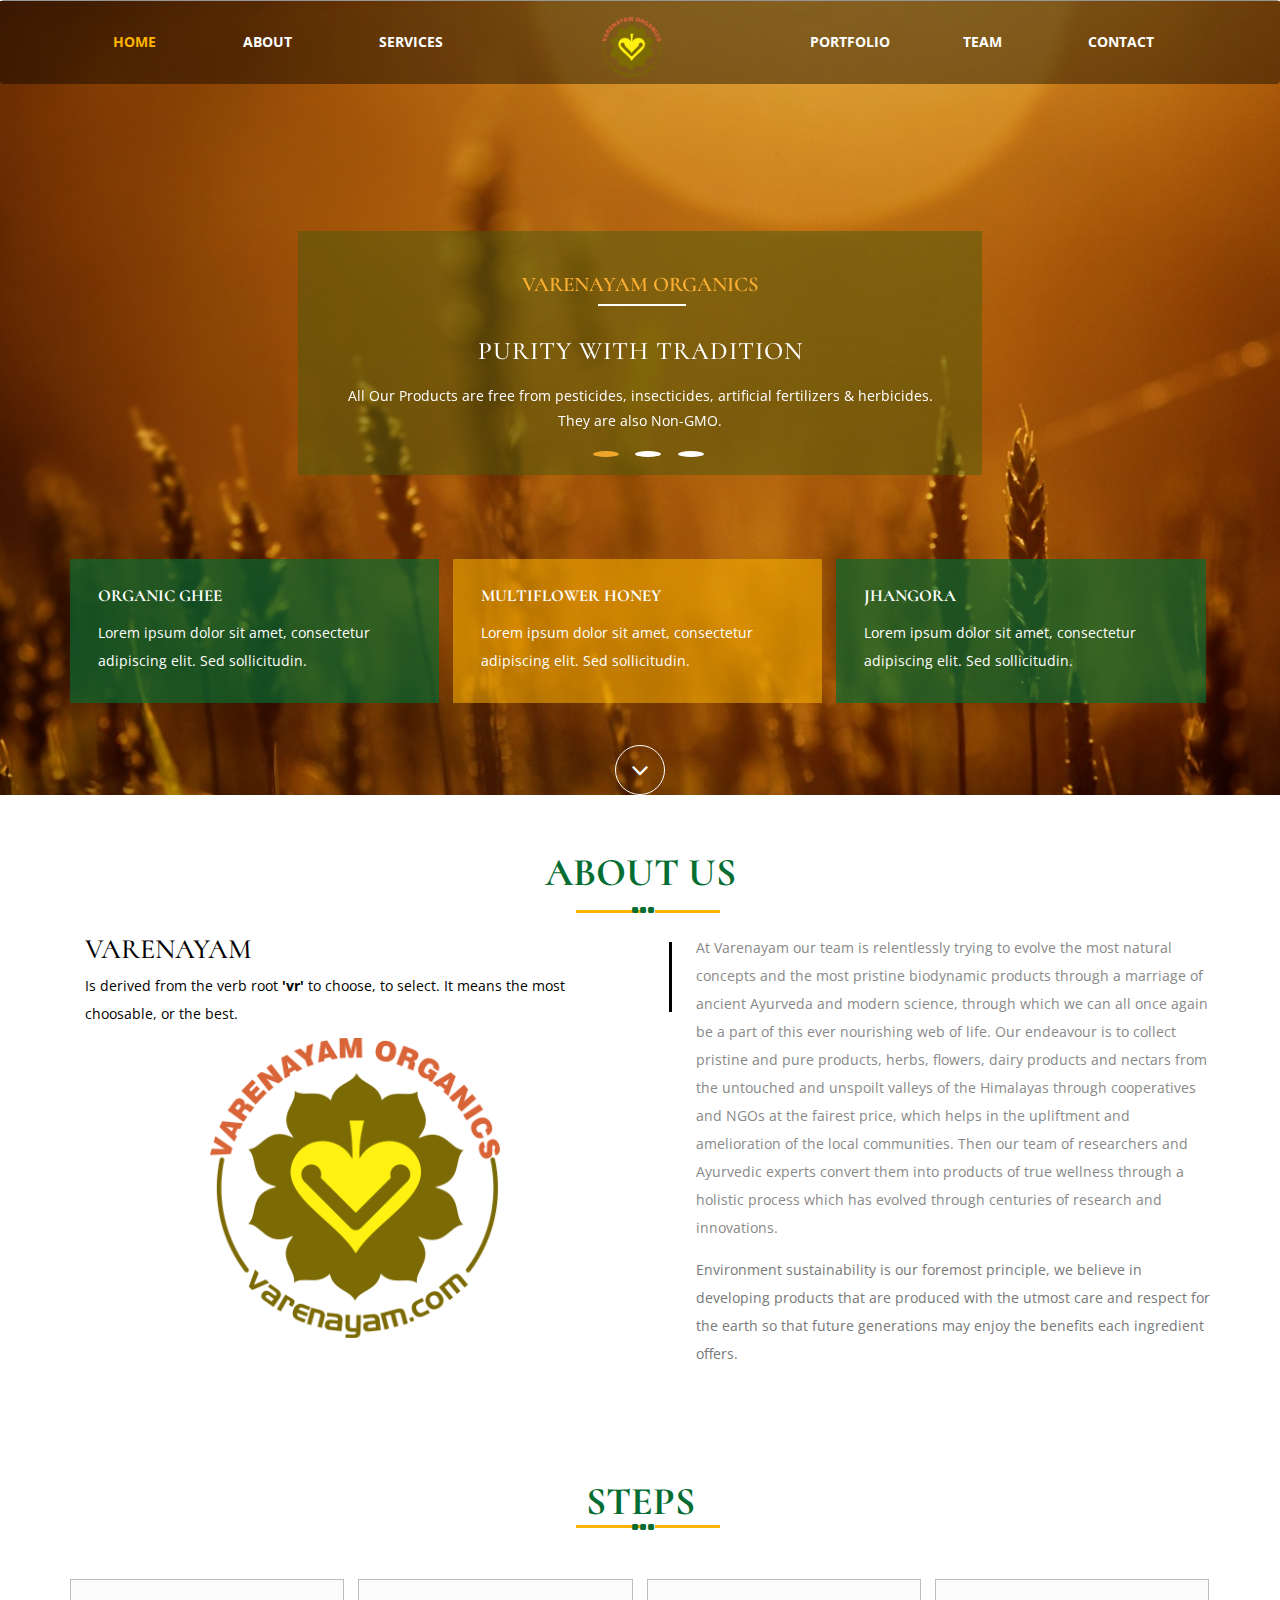
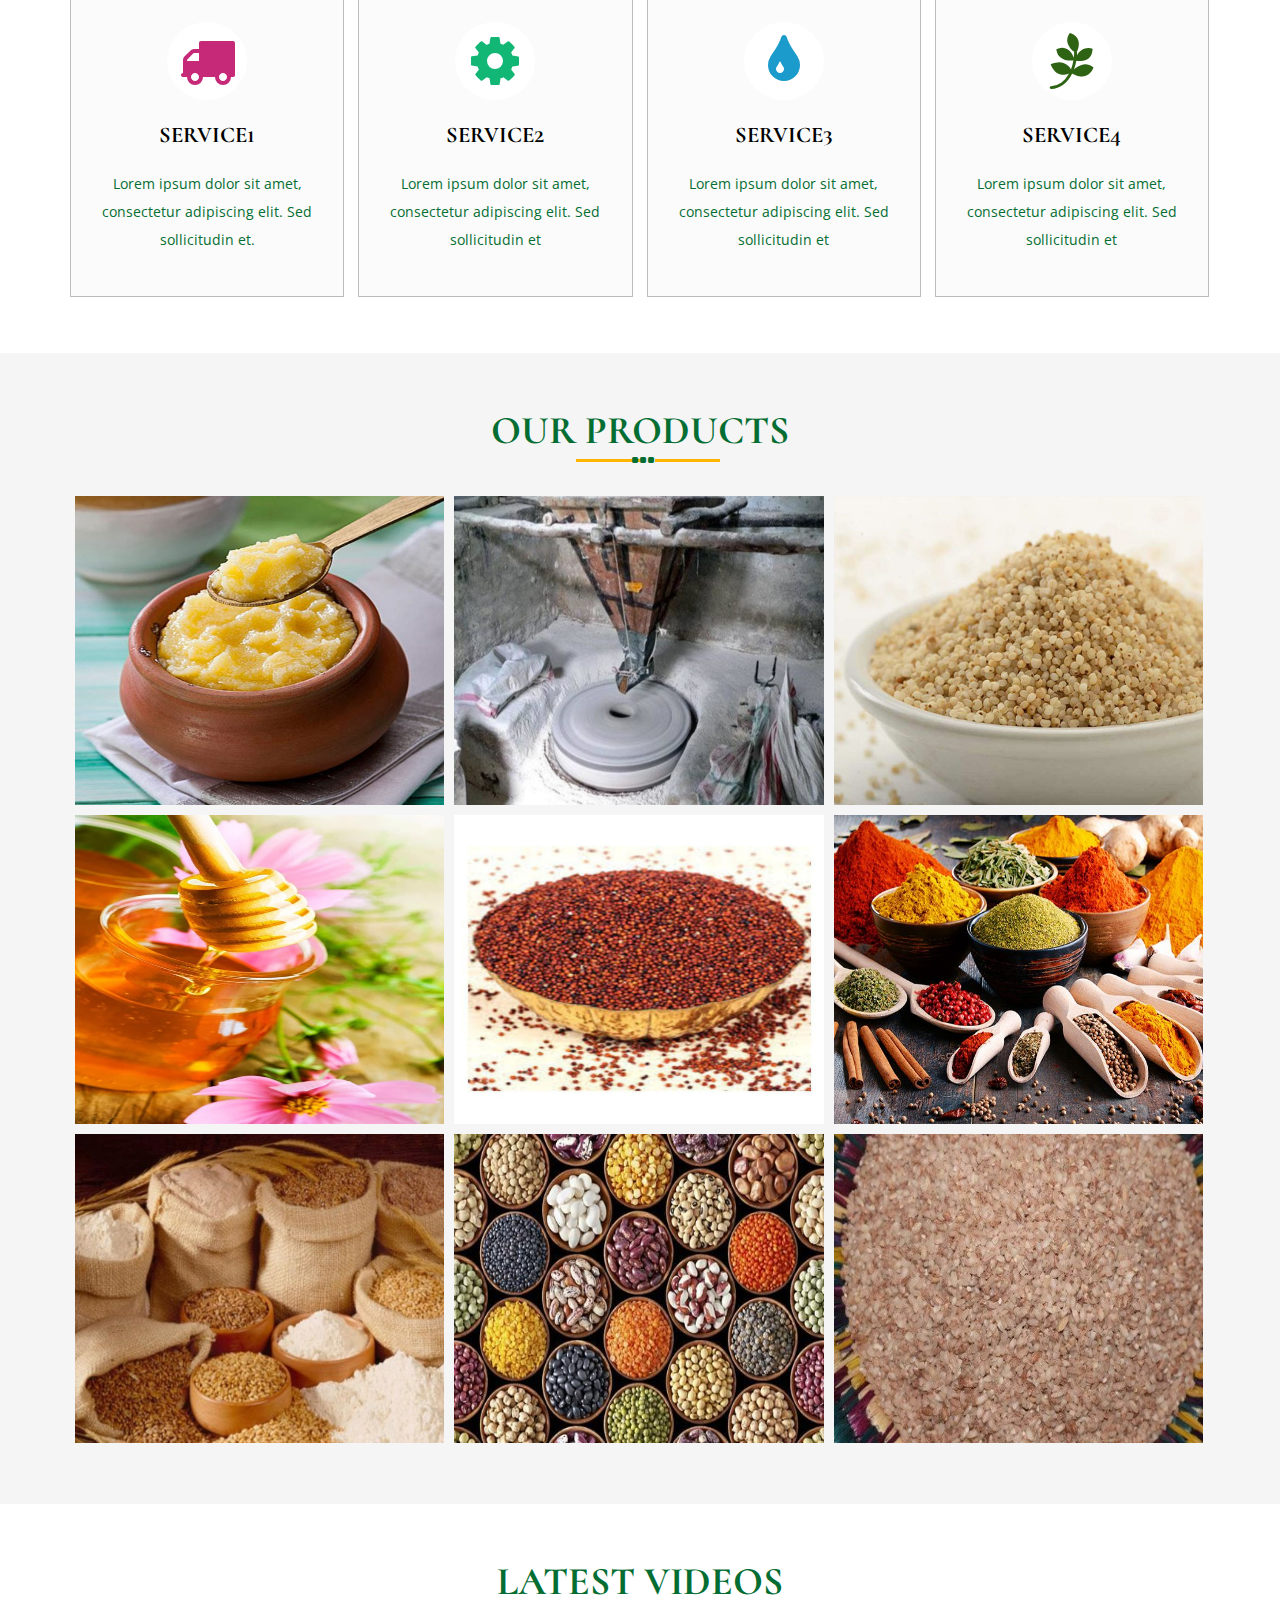
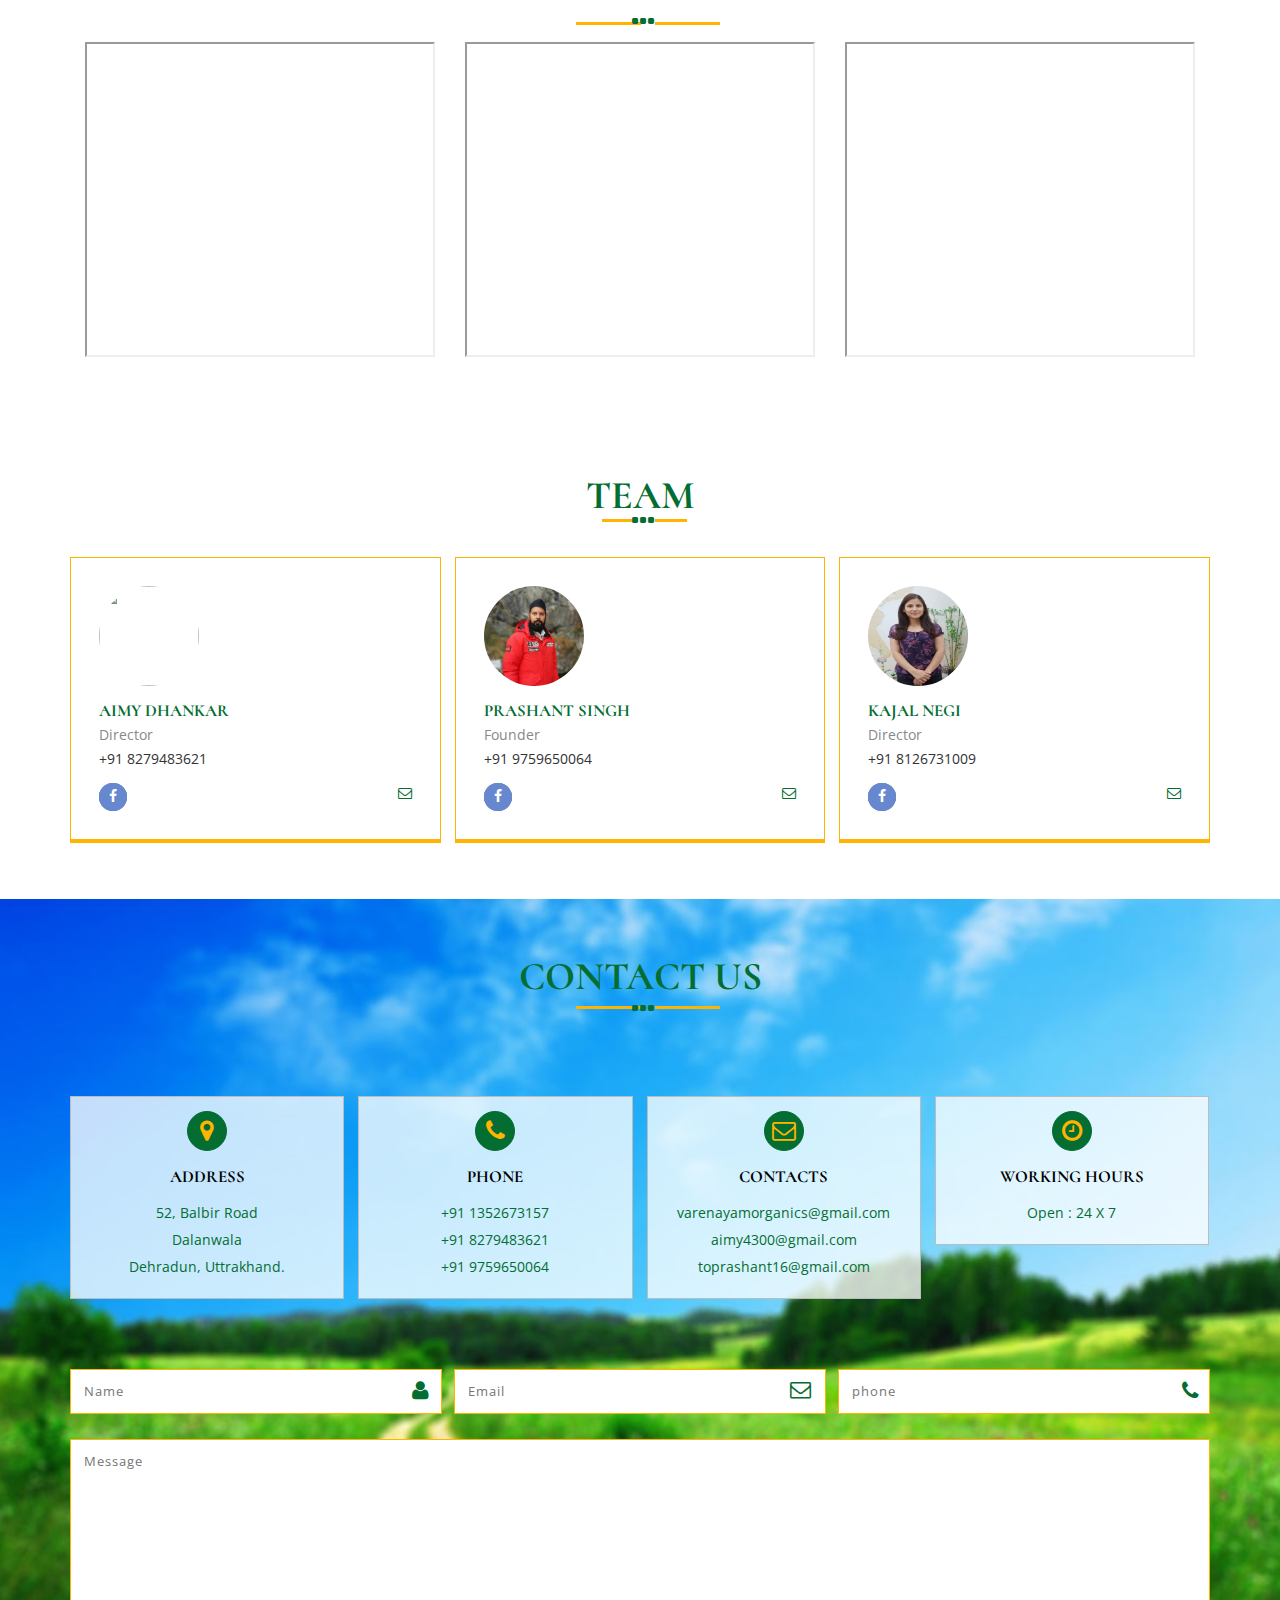
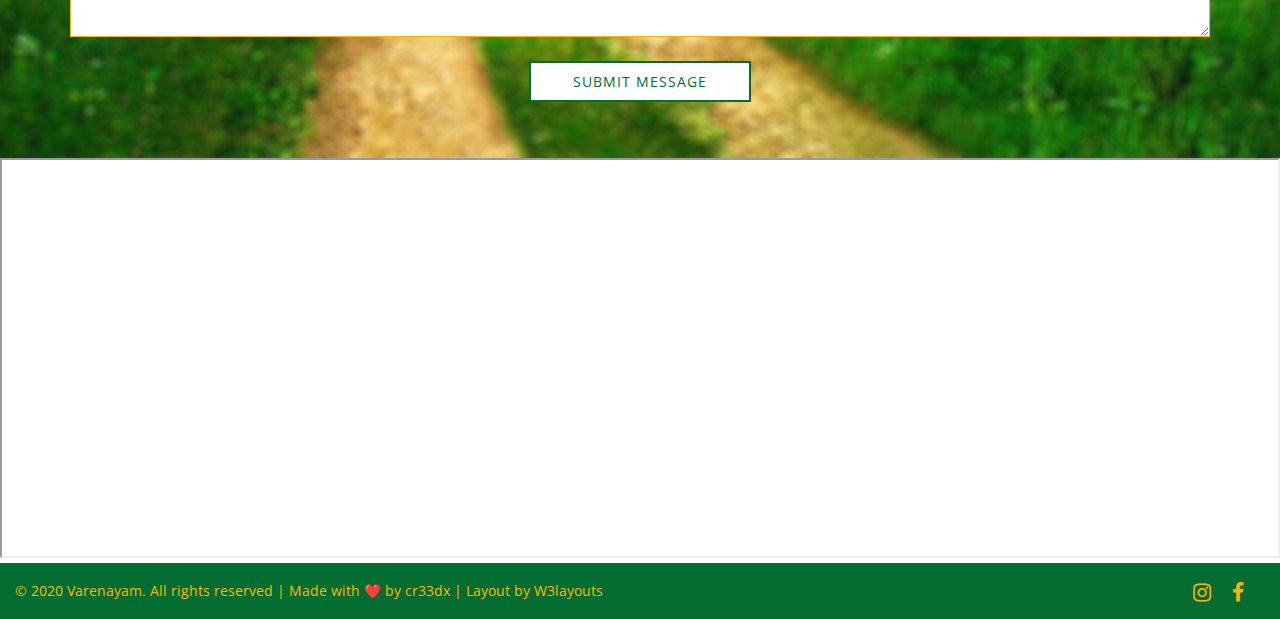
==== commit a023b089: "changes" ====
--- a/index.html
+++ b/index.html
@@ -8,6 +8,7 @@
 <html lang="en">
 <head>
 <title>Varenayam Purity With Tradition</title>
+<link rel = "icon" href = "https://img.icons8.com/dusk/64/000000/hearts.png" type = "image/x-icon"> 
 <!-- custom-theme -->
 <meta name="viewport" content="width=device-width, initial-scale=1">
 <meta http-equiv="Content-Type" content="text/html; charset=utf-8" />
@@ -299,74 +300,22 @@
 		<span class="wthree-line wthree-left"></span>
 		<span class="wthree-line wthree-right"></span>
 		<i class="fa fa-ellipsis-h" aria-hidden="true"></i>
-		<h3 class="agileits-title text-center">latest blog posts</h3>
+		<h3 class="agileits-title text-center">latest Videos</h3>
 		<div class="w3-blog-grids">
 			<div class="col-md-4 col-sm-4 col-xs-4 w3-blog">
-				<div class="agileits-img">
-					<a href="#" data-toggle="modal" data-target="#myModal"> 
-						<img src="images/blog1.jpg" alt="" class="img-responsive"/>
-					</a>
-				</div>  
-				<div class="agileits-blog-bottom">	
-					<div class="w3-agile-post-info">
-						<ul>
-							<li class="w3ls-icon-left">By <a href="#">Aimy Dhankar</a></li>
-							<li class="w3ls-icon-right"><i class="fa fa-heart" aria-hidden="true"></i>40</li>
-						</ul>
-						<div class="clearfix"></div>
-						<a href="#" data-toggle="modal" data-target="#myModal"><h5>10 jan:</h5>	<h4>AN EARTH DAY VOW TO EMBRACE ORGANIC FOOD</h4></a>
-						<p>We are inhabitants of a planet that has given us abundant resources selflessly, just like a mother would feed her....</p>
-					</div>
-					<a href="#"><i class="w3-agile-share fa fa-share-alt" aria-hidden="true"></i></a>
-					<div class="w3-blog w3l-button">
-						<a href="#" data-toggle="modal" data-target="#myModal">More</a>
-					</div>
-				</div>
+				<iframe width="350" height="315"
+				src="https://www.youtube.com/embed/CtOgnadKPWM">
+				</iframe>
 			</div>
 			<div class="col-md-4 col-sm-4 col-xs-4 w3-blog b2">
-				<div class="agileits-blog-bottom">		
-					<div class="w3-agile-post-info">
-						<ul>
-							<li class="w3ls-icon-left">By <a href="#">Aimy Dhankar</a></li>
-							<li class="w3ls-icon-right"><i class="fa fa-heart" aria-hidden="true"></i>40</li>
-						</ul>
-						<div class="clearfix"></div>
-						<a href="#" data-toggle="modal" data-target="#myModal1"><h5>20 feb:</h5>	<h4>5 reasons you should eat organic produce</h4></a>
-						<p>If you care about food, you may remember hearing about a 2012 Stanford University report...</p>
-					</div>
-					<a href="#"><i class="w3-agile-share fa fa-share-alt" aria-hidden="true"></i></a>
-					<div class="w3-blog w3l-button">
-						<a href="#" data-toggle="modal" data-target="#myModal1">More</a>
-					</div>
-				</div>
-				<div class="agileits-img">
-					<a href="#" data-toggle="modal" data-target="#myModal1"> 
-						<img src="images/5reason.jpg" alt="" class="img-responsive"/>
-					</a>
-				</div> 
+				<iframe width="350" height="315"
+				src="https://www.youtube.com/embed/NCyNPwD_MNQ">
+				</iframe>
 			</div>	
 			<div class="col-md-4 col-sm-4 col-xs-4 w3-blog b3">
-				<div class="agileits-img">
-					<a href="#" data-toggle="modal" data-target="#myModal"> 
-						<img src="images/9.jpg" alt="" class="img-responsive"/>
-					</a>
-				</div>  
-				 
-				<div class="agileits-blog-bottom">		
-					<div class="w3-agile-post-info">
-						<ul>
-							<li class="w3ls-icon-left">By <a href="#">Admin</a></li>
-							<li class="w3ls-icon-right"><i class="fa fa-heart" aria-hidden="true"></i>40</li>
-						</ul>
-						<div class="clearfix"></div>
-						<a href="#" data-toggle="modal" data-target="#myModal"><h5>15 mar:</h5>	<h4>blog post</h4></a>
-						<p>Suspendisse in nisl at ipsum molestie dignissim. Pellentesque est nisi, blandit eget aliquam sed, consequat nec risus...</p>
-					</div>
-					<a href="#"><i class="w3-agile-share fa fa-share-alt" aria-hidden="true"></i></a>
-					<div class="w3-blog w3l-button">
-						<a href="#" data-toggle="modal" data-target="#myModal">More</a>
-					</div>
-			  </div>
+				<iframe width="350" height="315"
+				src="https://www.youtube.com/embed/W-QFk5xxls8">
+				</iframe>
 			</div>
 			<div class="clearfix"></div>
 		</div>
@@ -505,98 +454,7 @@
 </div>	
 <!-- //Contact-form -->
 <!-- modal -->
-<div class="modal about-modal fade" id="myModal" tabindex="-1" role="dialog">
-	<div class="modal-dialog" role="document">
-		<div class="modal-content">
-			<div class="modal-header"> 
-				<button type="button" class="close" data-dismiss="modal" aria-label="Close"><span aria-hidden="true">&times;</span></button>						
-					<h4 class="modal-title">AN EARTH DAY VOW TO EMBRACE ORGANIC FOOD</h4>
-			</div> 
-			<div class="modal-body">
-				<div class="agileits-w3layouts-info">
-					<img src="images/blog1.jpg" alt="" />
-					<p>IWe are inhabitants of a planet that has given us abundant resources selflessly, just like a mother would feed her offspring. However, in the quest for convenience and perceived ‘quality’, we have ended up endorsing so many products in our daily lives, which do us and Mother Nature more damage than good. Diseases which were unheard of decades ago, top charts as fatal ones. A commemoration like Earth Day stands to remind us of the impending disasters, which if not corrected on time, can cause ourselves and the generations to come, pretty dearly.
 
-						Taking care of the earth also means bringing harmony between our everyday actions that have an impact on the ecosystem. A recent surge in this regard has been the emergence of organic food. When you walk into a supermarket, it’s common to find a dedicated section with produce labelled as ‘organic’. They are a little pricey as compared to the rest, but what is it that makes organic products worthy of their status? There’s no better time than Earth Day to revisit the need for such products in our lives.
-						
-						1 – Cut down chemicals
-						
-						When you opt to consume organic foods, you take one step forward towards eating healthy. Organic foods are produced using environmentally sustainable practices and hence are free from chemical and harmful substances that are generally used to increase crop yields.
-						
-						2 – Keep antibiotics and hormones away
-						
-						The mentality of ‘quantity over quality’ has led to the widespread use of hormones and antibiotics in farming, especially in poultry, eggs, and dairy. Organic food says no to these toxic substances that have a deteriorating impact on our health. It also shuns the use of genetically modified crops that affect our health adversely.
-						
-						pexels-photo-89852
-						3 – Consume more nutritious food
-						
-						Studies show, that foods grown organically tend to be higher in nutritive value than non-organic ones. Vitamins, minerals, enzymes, and micronutrient rich organic food, over time, are definitely a better substitute to the multi-nutrient pills that you pop to feed your body.
-						
-						4 – Enjoy better taste
-						
-						Organic foods are cultivated for taste and not for their appearance. Sustainable practices in organic farming ensure well-nourished and well-balanced soil, which produces healthy plants. These, in turn, give food that is healthier and they taste better too!
-						
-						5 – Preserve our ecosystem
-						
-						Organic food promotes farming in harmony with nature. Keeping farmlands away from toxic fertilisers and pesticides also brings down soil, water, and air pollution that these harmful substances cause. Organic farming promotes the preservation of soil, and rotation of crops. Wildlife, insects, birds and soil organism that are a part of the ecological chain get to play their role without interference or compromise.
-						
-						When you make the choice to go organic, you do a service to yourself and the generations to come. Tread this path towards a more sustainable and eco-friendly future!</p>
-				</div>
-			</div>
-		</div>
-	</div>
-</div>
-<div class="modal about-modal fade" id="myModal1" tabindex="-1" role="dialog">
-	<div class="modal-dialog" role="document">
-		<div class="modal-content">
-			<div class="modal-header"> 
-				<button type="button" class="close" data-dismiss="modal" aria-label="Close"><span aria-hidden="true">&times;</span></button>						
-					<h4 class="modal-title">5 reasons you should eat organic produce</h4>
-			</div> 
-			<div class="modal-body">
-				<div class="agileits-w3layouts-info">
-					<img src="images/5reason.jpg" alt="" />
-					<p>If you care about food, you may remember hearing about a 2012 Stanford University report. The report found that organic foods don't necessarily contain substantially more nutrients than non-organic ones. Listening to the way this news was reported, it sounded to me as if the news media saw organics as a fad or as a devious way for farmers to make an extra buck from consumers, which is a horribly offensive suggestion, even if oblique, considering how few farmers feed so many people, how little money they generally earn, and how organic producers tend to be passionate about soil health, clean water and producing delicious food. (If anything, they don't worry enough about their own bottom lines.) Being an organic farmer is much like being a writer; you do it because you love it, because it's your passion, and because you think it matters, not for the big bucks.
-
-						Besides being personally offended by the glee with which the mainstream media seemed to report this news, I also find it pretty disingenuous. Here's why:
-						1. Organic food contributes to a healthier environment for us all — including workers.
-If the ONLY reason to eat organic food was to prevent millions of pounds of pesticides from making their way into the environment — seeping into our already limited freshwater resources (where we end up drawing our drinking water from, and where the fish that we like to eat breed and spawn) — then that would be enough of an argument for me. Since the natural world supplies everything that keeps us healthy, buying organic to reduce the quantity of chemicals in the environment that we all share seems to be a smart, health-conscious decision
-
-2. Organic foods contain more micronutrients and phenols.
-Back to nutrients and the study. Keep in mind that this recent report only looked at particular nutrients that it was testing for, not all of them. There are a host of compounds besides the vitamins and minerals this study looked at that are all found in higher levels in organic produce, including those that are linked to cancer prevention. 
-
-3. Organic foods still contain far fewer pesticides than conventional.
-spinach strawberry salad
-The high level of residual pesticides left on conventional strawberries and spinach mean you will be better off making this classic spinach salad with organic produce.
-Nutrients aside, "Over all, the Stanford researchers concluded that 38 percent of conventional produce tested in the studies contained detectable residues, compared with 7 percent for the organic produce," reports The New York Times. Pregnant women are advised to reduce pesticide exposure as much as possible, since there are proven links between the types of pesticides used on produce and lower IQ and birth defects (that is, higher exposure to toxins among pregnant women led to lower IQ and higher numbers of birth defects).
-					
-4. I believe that preventing disease is smarter than treating existing ones.
-The truth is, we don't know if the increase in cancers of all types, digestive diseases, and other health problems might be connected to the panoply of chemicals that are present in our modern environments. Each of us is a unique human ecosystem, and we are all subject to different chemicals, in varying amounts, throughout our lifetimes.
-
-5. Organic produce tastes better, which means you're more likely to eat it.
-This is not something that I think we can prove substantively, since taste is a very subjective thing. But I've eaten locally grown, organic produce for most of my life, and to me, there's just no contest. 
-					</p>
-				</div>
-			</div>
-		</div>
-	</div>
-</div>
-<div class="modal about-modal fade" id="myModal2" tabindex="-1" role="dialog">
-	<div class="modal-dialog" role="document">
-		<div class="modal-content">
-			<div class="modal-header"> 
-				<button type="button" class="close" data-dismiss="modal" aria-label="Close"><span aria-hidden="true">&times;</span></button>						
-					<h4 class="modal-title">grains</h4>
-			</div> 
-			<div class="modal-body">
-				<div class="agileits-w3layouts-info">
-					<img src="images/3.jpg" alt="" />
-					<p>hosdhgodshg venenatis, turpis eu bibendum porttitor, sapien quam ultricies tellus, ac rhoncus risus odio eget nunc. Pellentesque ac fermentum diam. Integer eu facilisis nunc, a iaculis felis. Pellentesque pellentesque tempor enim, in dapibus turpis porttitor quis. Suspendisse ultrices hendrerit massa. Nam id metus id tellus ultrices ullamcorper.  Cras tempor massa luctus, varius lacus sit amet, blandit lorem. Duis auctor in tortor sed tristique. Proin sed finibus sem.</p>
-				</div>
-			</div>
-		</div>
-	</div>
-</div>
 <!-- //modal -->
 <!-- map -->
 <div class="agileits_w3layouts-map">
--- a/css/style.css
+++ b/css/style.css
@@ -1152,11 +1152,11 @@
     background-size: cover;
 }
 .blog span.wthree-line {
-    top: 15%;
+    top: 23%;
 }
 .blog i.fa.fa-ellipsis-h {
     left: 49.4%;
-    top: 13.3%;
+    top: 20.3%;
 }
 li{
 	list-style-type:none;
@@ -2877,13 +2877,13 @@
 		width: 59px;
 	}
 	.blog span.wthree-line {
-		top: 4.5%;
+		top: 7.5%;
 	}
 	.w3-agile-post-info h5, .w3-agile-post-info h4 {
 		font-size: 1.2em;
 	}
 	.blog i.fa.fa-ellipsis-h {
-		top: 3.9%;
+		top: 6.9%;
 	}
 	.blog span.wthree-left {
 		left: 36%;
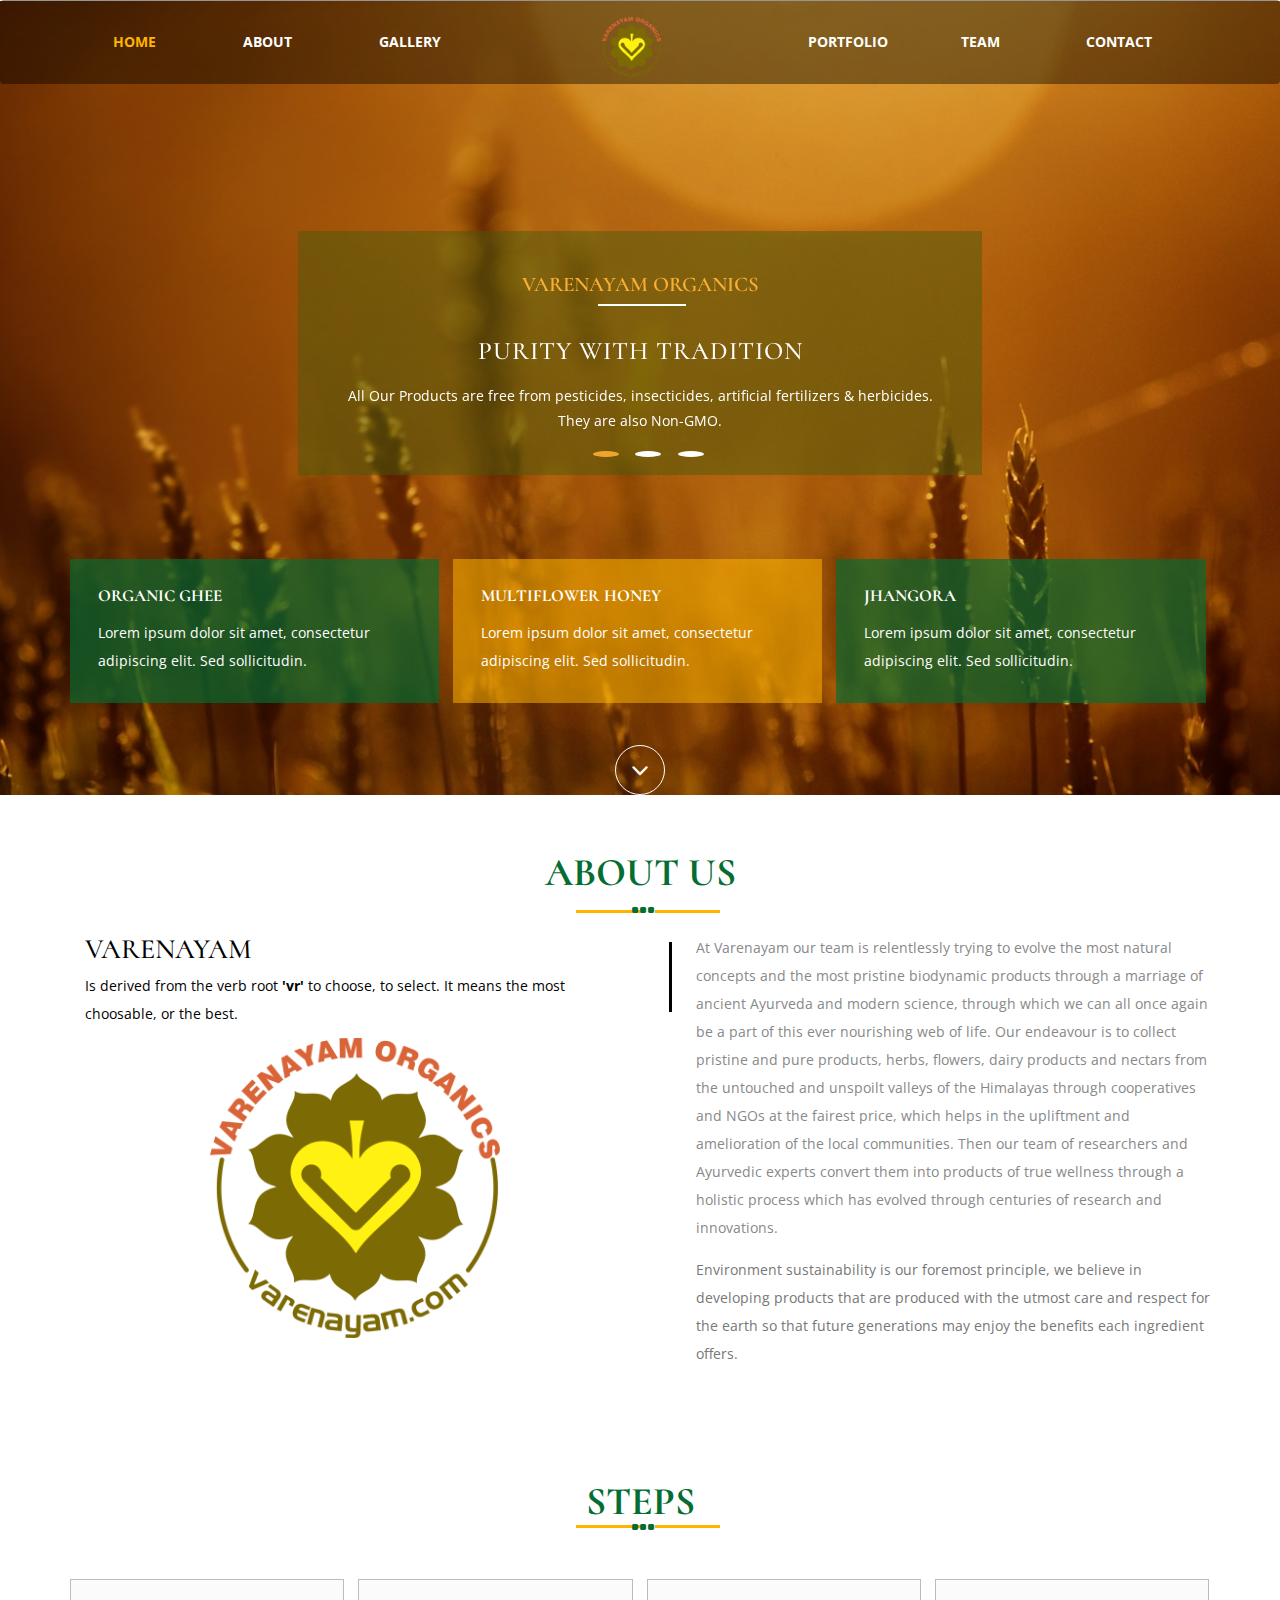
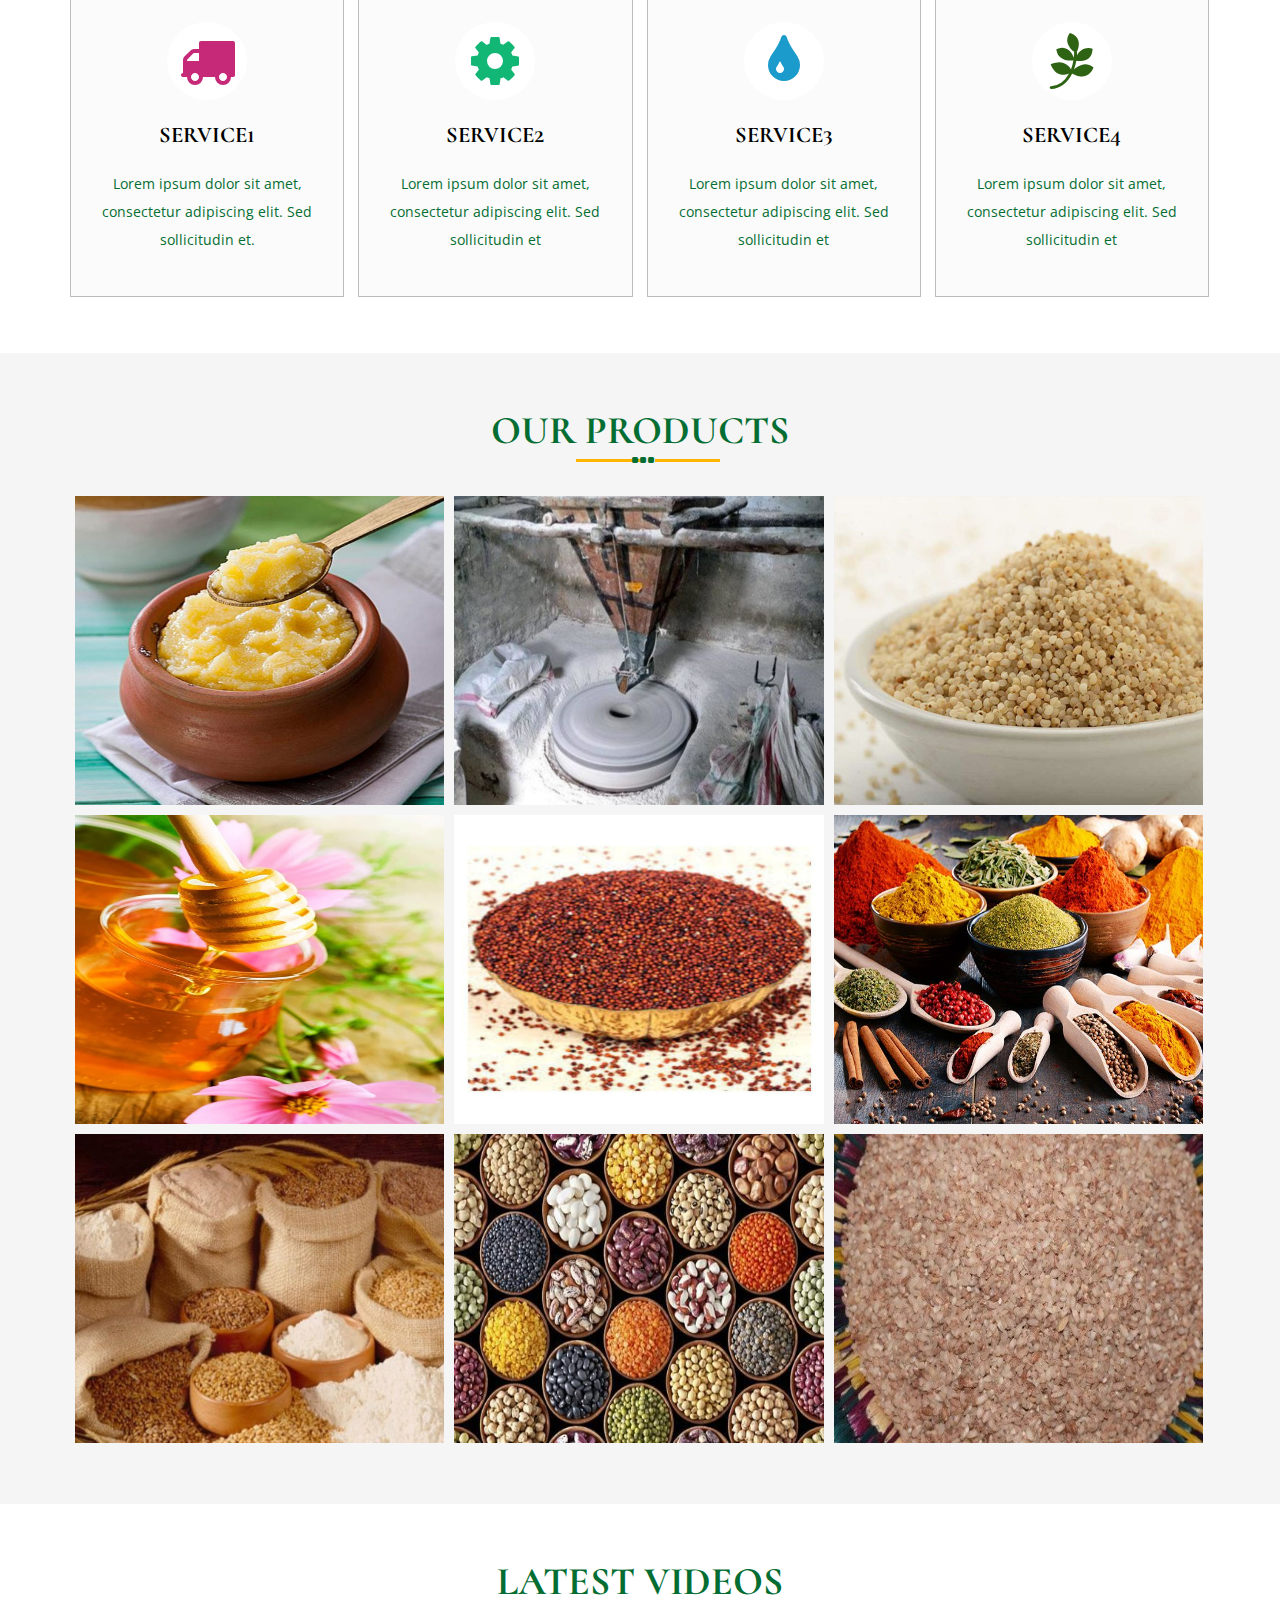
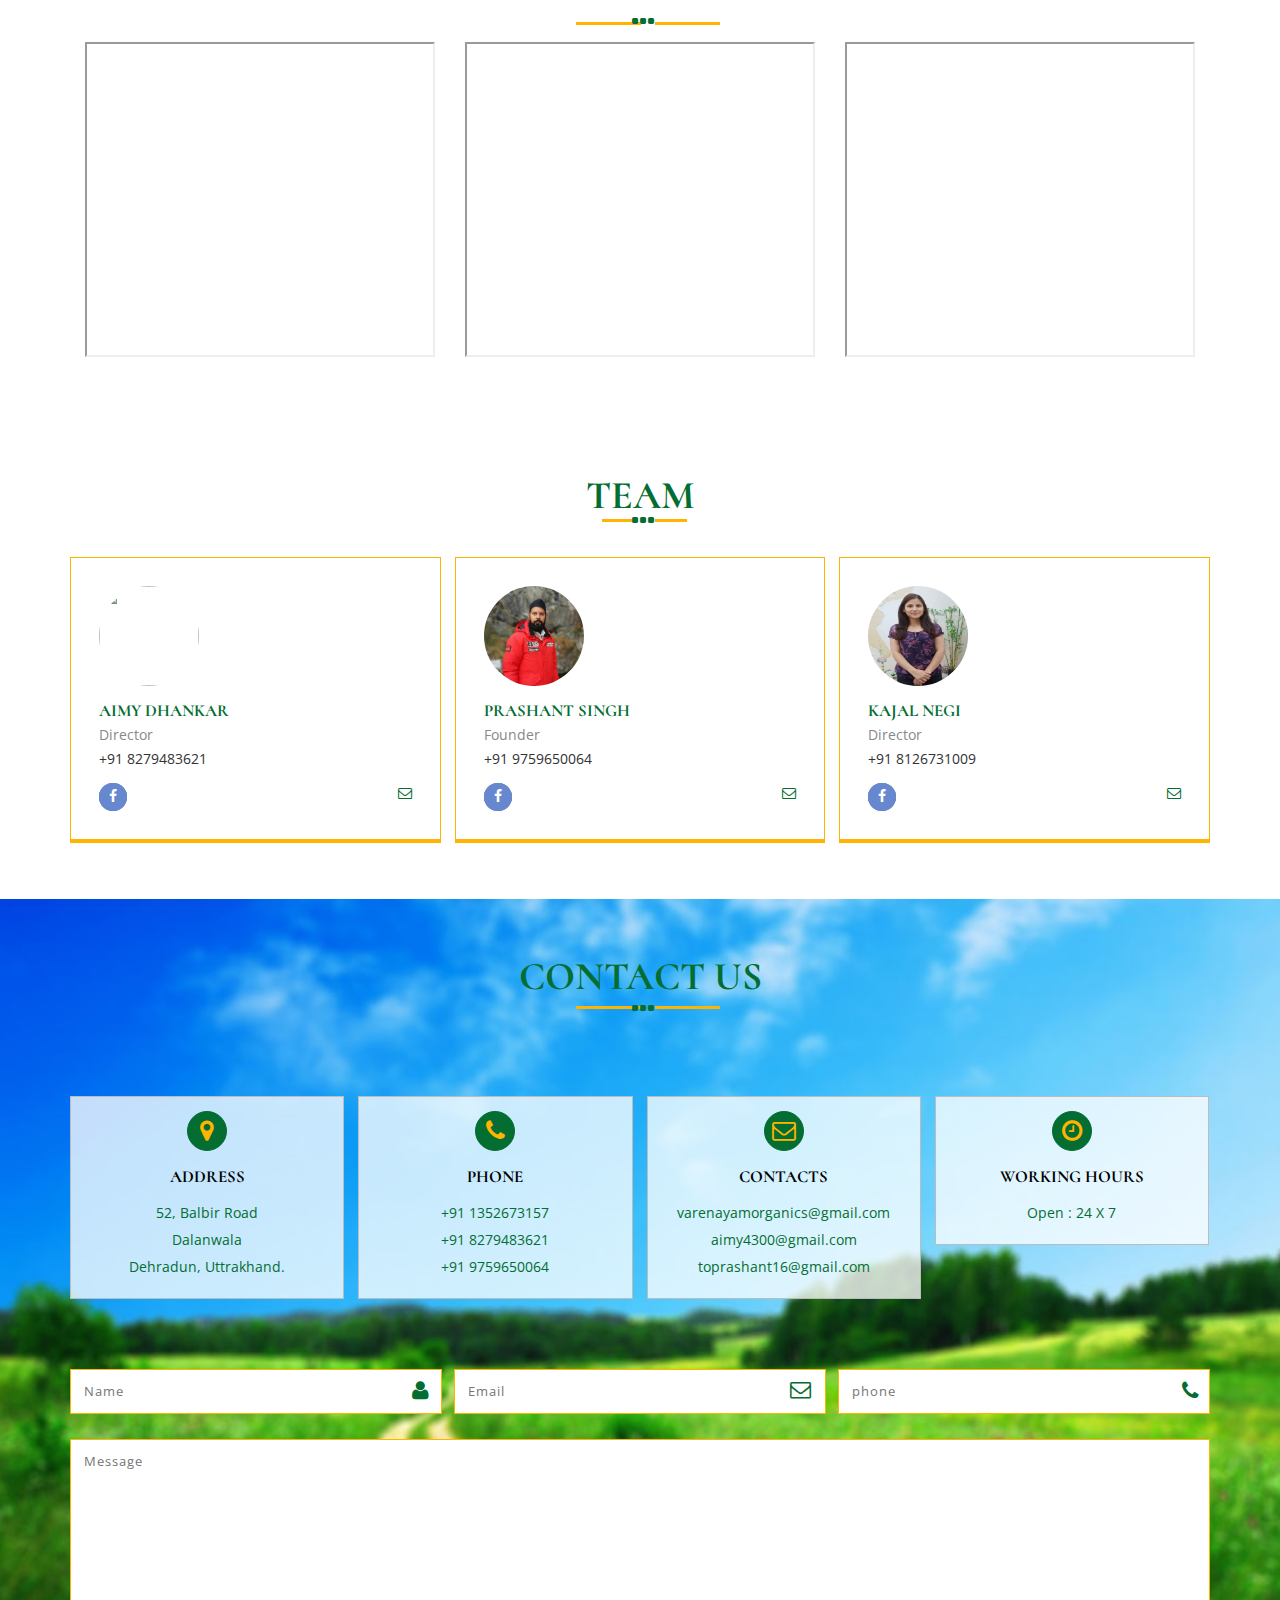
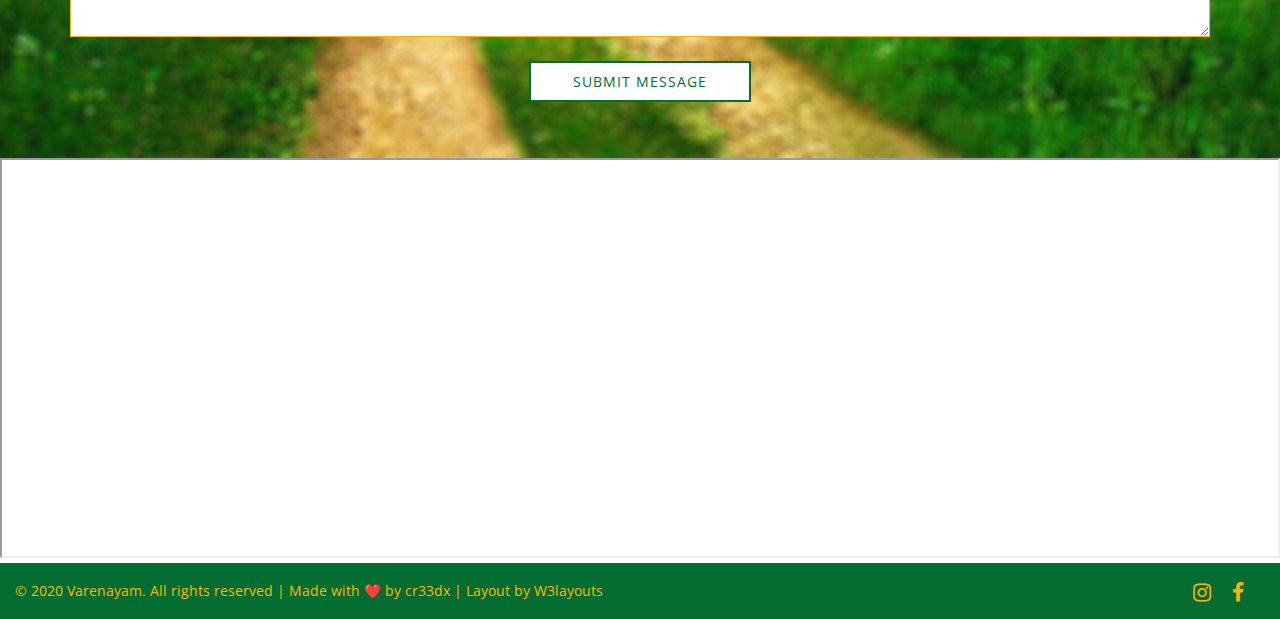
==== commit c16dde61: "updates" ====
--- a/index.html
+++ b/index.html
@@ -67,7 +67,7 @@
 				<ul class="nav navbar-nav">
 					<li class="active"><a href="index.html" class="scroll"><span data-hover="Home">Home</span></a></li>
 					<li><a href="#about" class="scroll"><span data-hover="About" >About</span></a></li>
-					<li><a href="#services" class="scroll"><span data-hover="Services">Services</span></a></li>
+					<li><a href="elit/index.html">Gallery</span></a></li>
 					<li><a href="#por" class="scroll"><span data-hover="Portfolio">Portfolio</span></a></li>
 					<li><a href="#team" class="scroll"><span data-hover="Portfolio">Team</span></a></li>
 					<li><a href="#contact" class="scroll"><span data-hover="Contact">Contact</span></a></li>
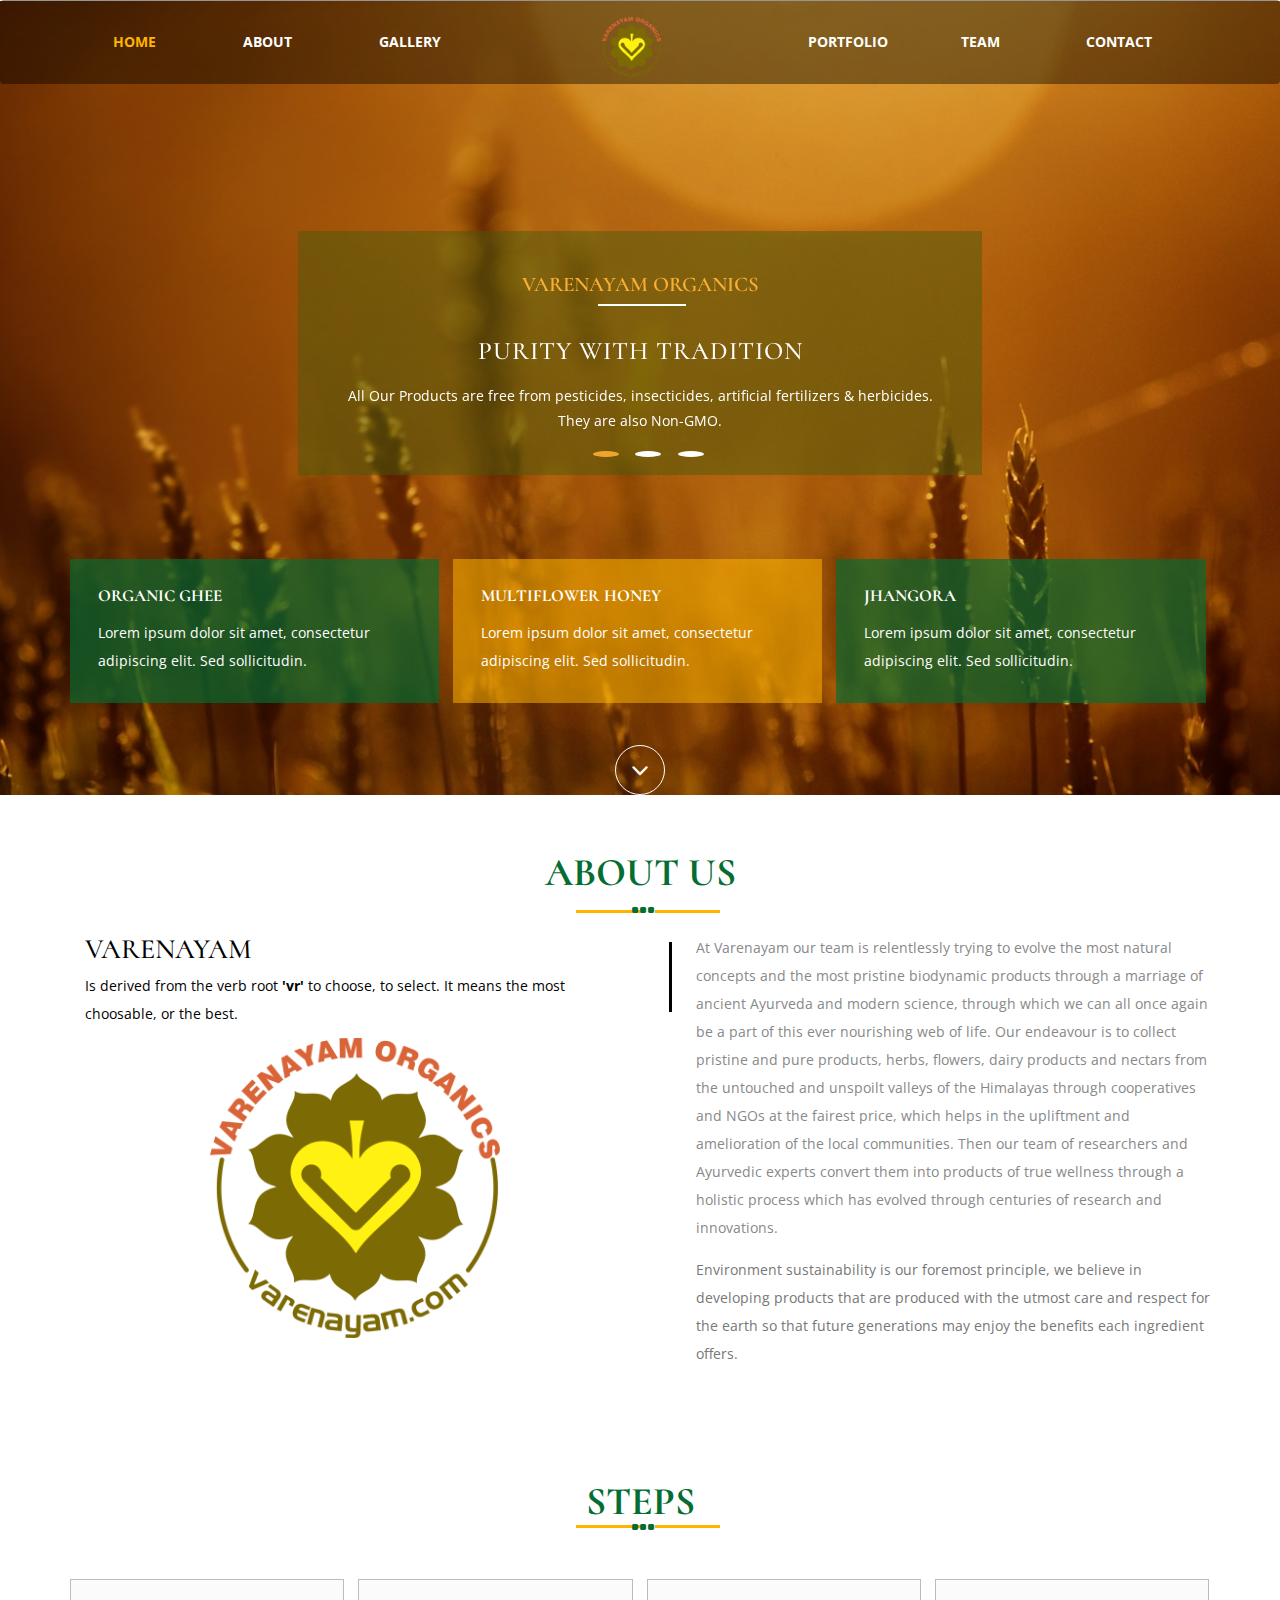
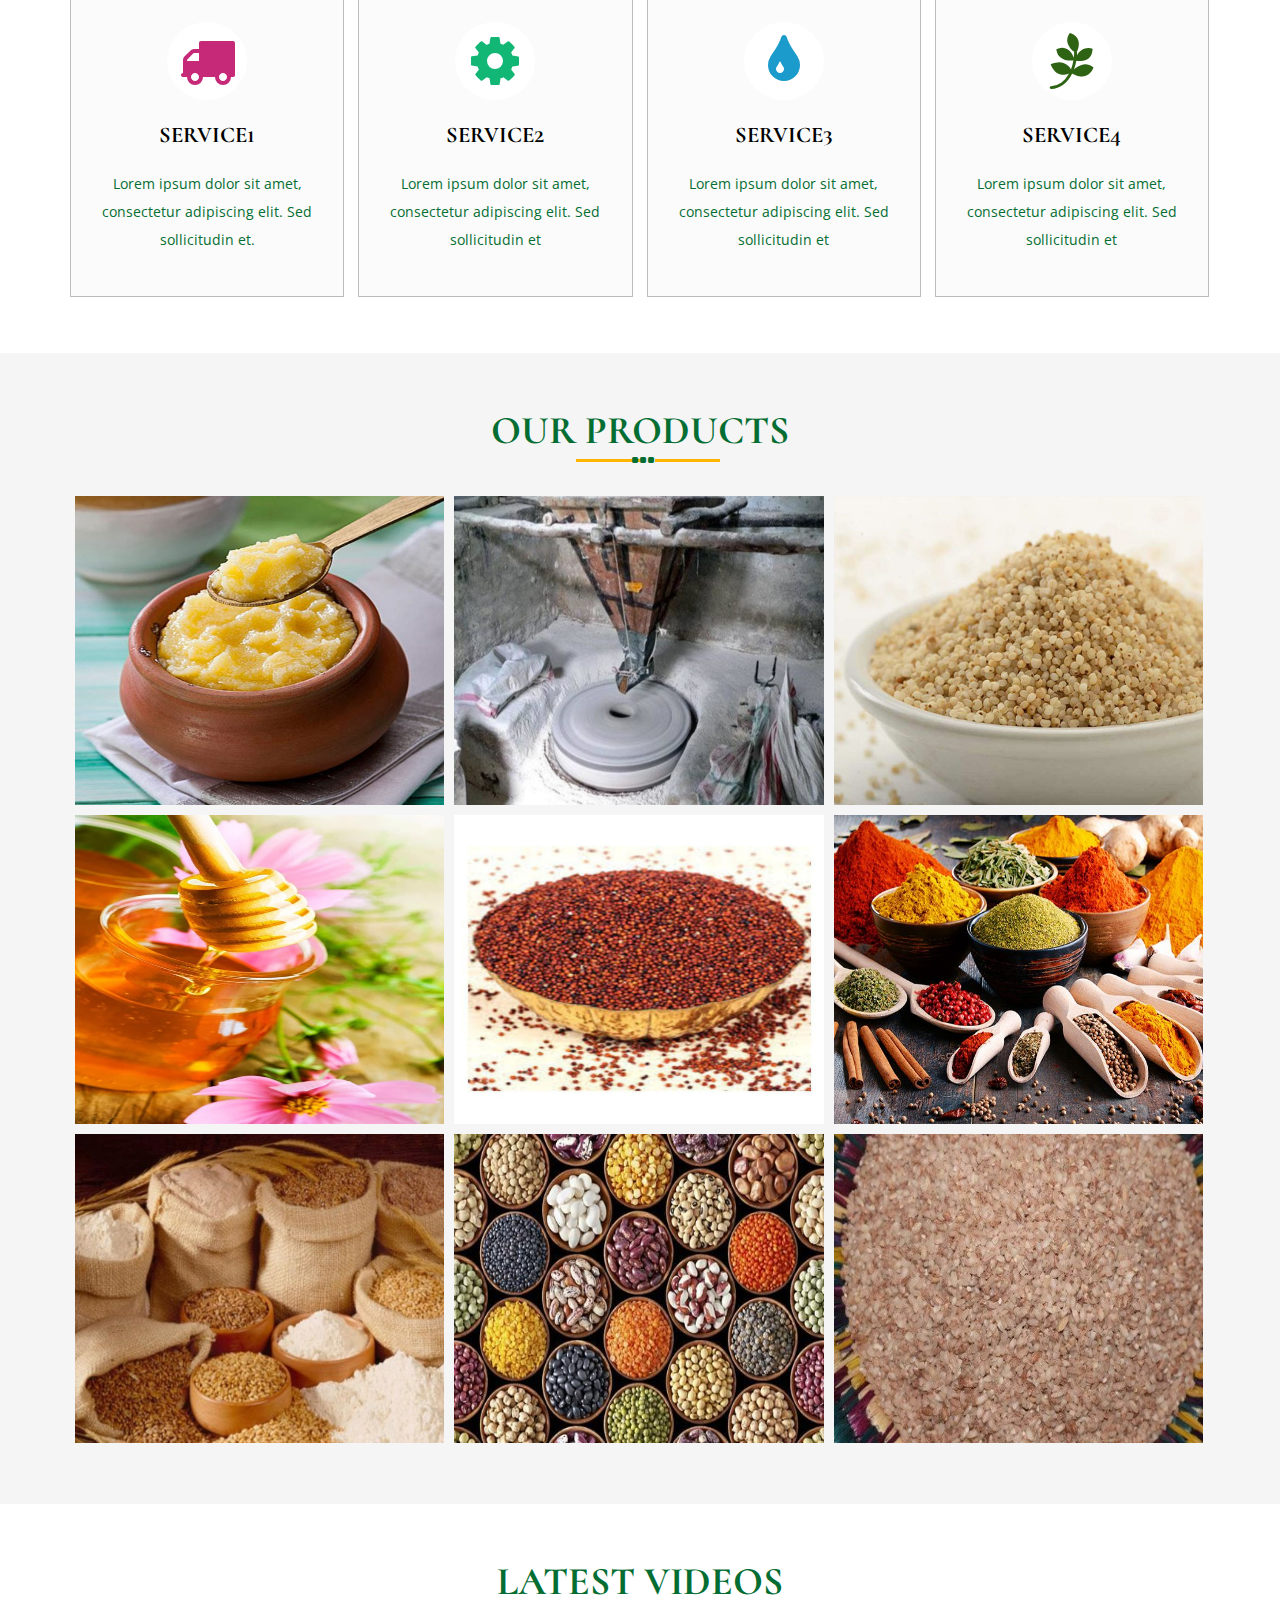
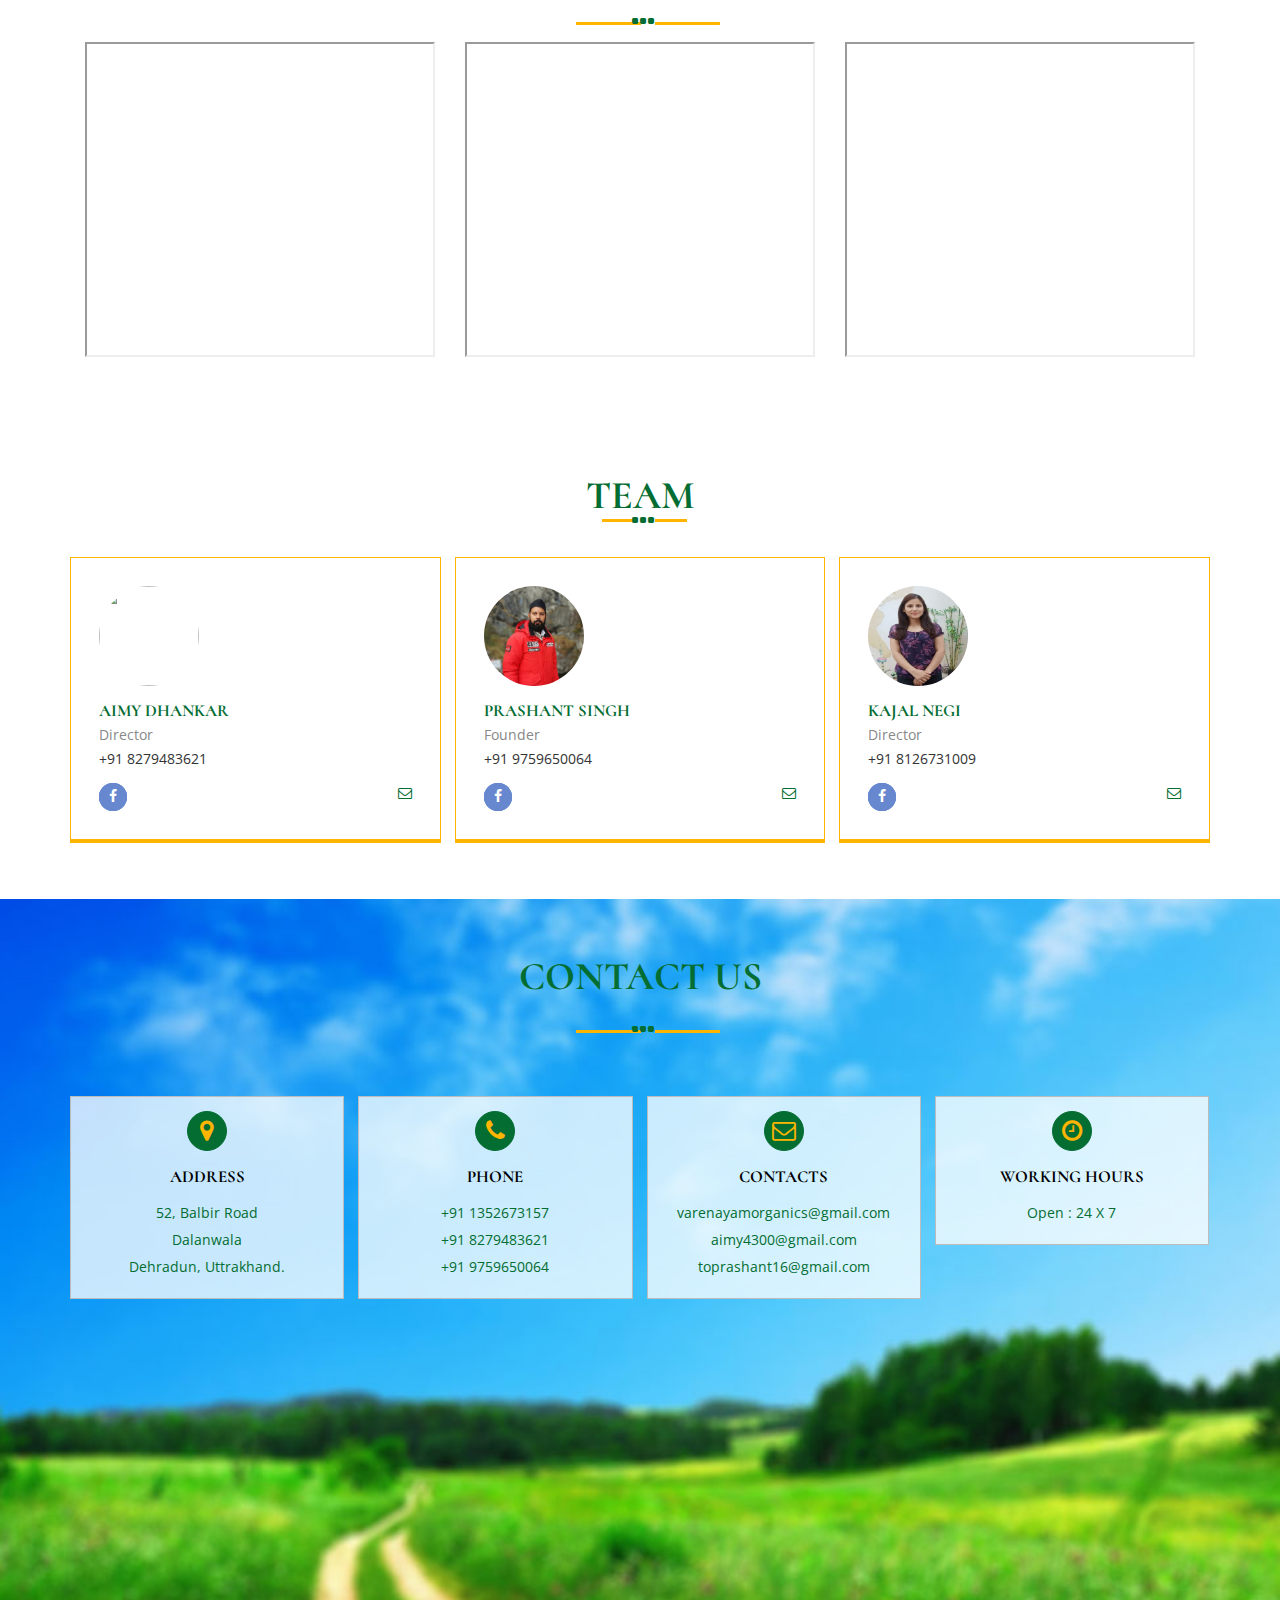
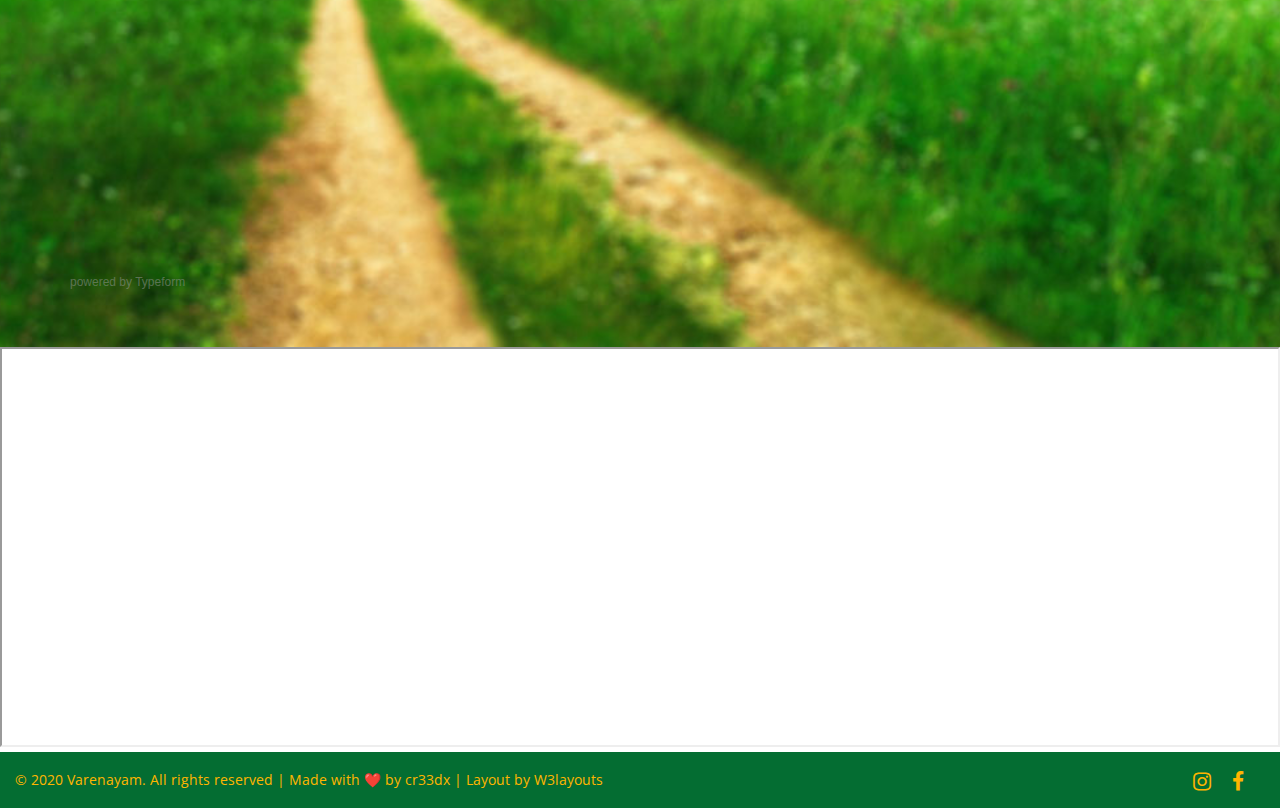
==== commit 2b42aa60: "form added" ====
--- a/index.html
+++ b/index.html
@@ -433,23 +433,7 @@
 			</div>
 			<div class="clearfix"></div>
 		</div>
-		<form action="#" method="post">
-			<div class="w3ls-input">
-				<input type="text" placeholder="Name" name="name" required="">
-				<div class="w3l-icon w3ls-form-icon1"><i class="w3ls-icon fa fa-user" aria-hidden="true"></i></div>
-			</div>	
-			<div class="w3ls-input">
-				<input type="email" placeholder="Email" name="email" class="email" required="">
-				<div class="w3l-icon w3ls-form-icon2"><i class="w3ls-icon  fa fa-envelope-o fa-lg" aria-hidden="true"></i></div>
-			</div>	
-			<div class="w3ls-input">
-				<input type="text" class="phone" placeholder="phone" name="phone" required="">
-				<div class="w3l-icon w3ls-form-icon3"><i class="w3ls-icon  fa fa-phone" aria-hidden="true"></i></div>
-			</div>
-			<div class="clear"></div>
-			<textarea placeholder="Message" name="message" required=""></textarea>
-			<button class="btn1">Submit message</button>
-		</form>
+		<div class="typeform-widget" data-url="https://form.typeform.com/to/zDzMlKjt" style="width: 100%; height: 500px;"></div> <script> (function() { var qs,js,q,s,d=document, gi=d.getElementById, ce=d.createElement, gt=d.getElementsByTagName, id="typef_orm", b="https://embed.typeform.com/"; if(!gi.call(d,id)) { js=ce.call(d,"script"); js.id=id; js.src=b+"embed.js"; q=gt.call(d,"script")[0]; q.parentNode.insertBefore(js,q) } })() </script> <div style="font-family: Sans-Serif;font-size: 12px;color: #999;opacity: 0.5; padding-top: 5px;"> powered by <a href="https://admin.typeform.com/signup?utm_campaign=zDzMlKjt&utm_source=typeform.com-01EK80FNZQR3JMPDFZAM09FJGR-free&utm_medium=typeform&utm_content=typeform-embedded-poweredbytypeform&utm_term=EN" style="color: #999" target="_blank">Typeform</a> </div>
 	</div>	
 </div>	
 <!-- //Contact-form -->
